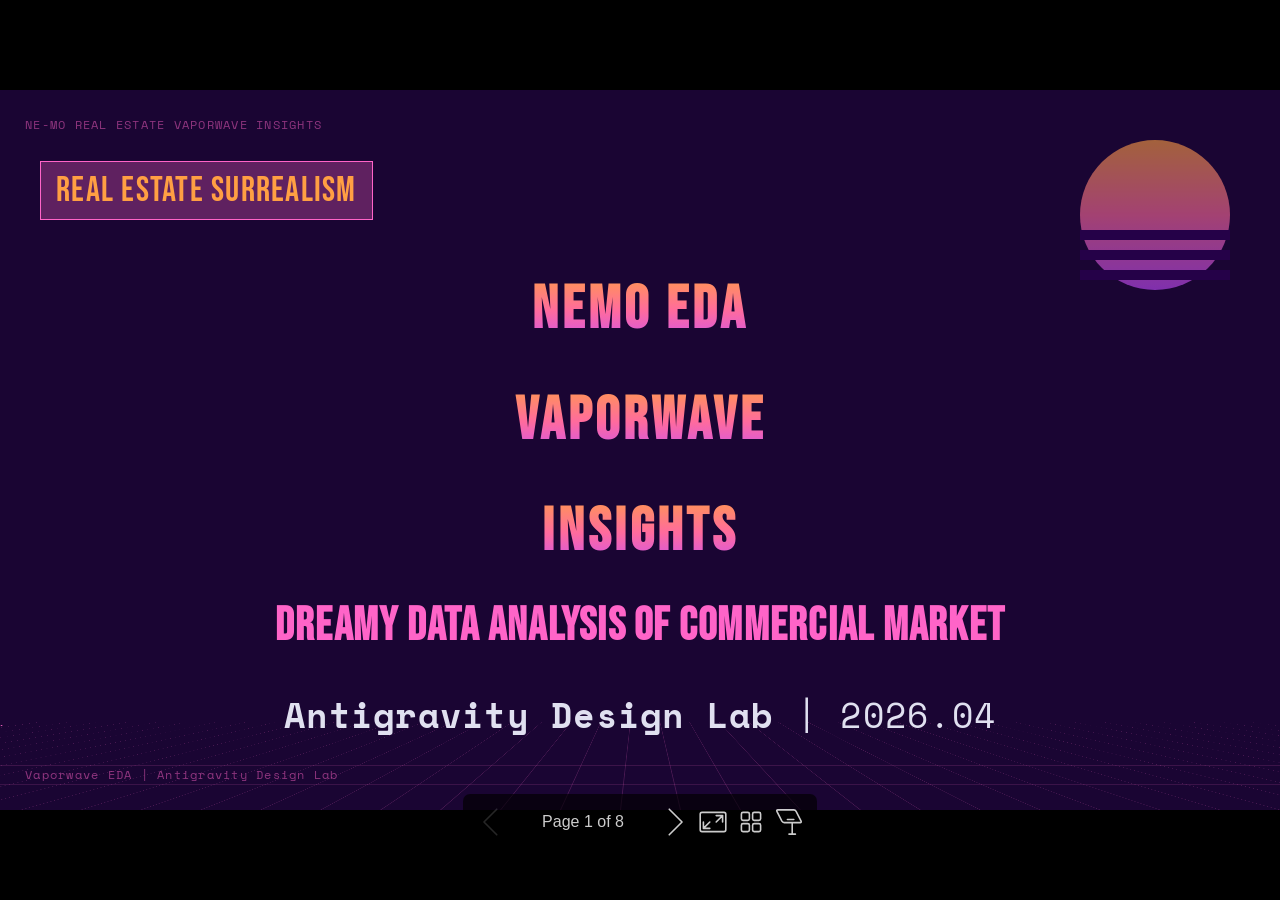
==== nemo_eda_vaporwave.html @ 7b64e573 "Add Vaporwave style presentation for EDA report" ====
<!DOCTYPE html><html lang="en-US"><head><title>NEMO EDA</title><meta property="og:title" content="NEMO EDA"><meta charset="UTF-8"><meta name="viewport" content="width=device-width,height=device-height,initial-scale=1.0"><meta name="apple-mobile-web-app-capable" content="yes"><meta http-equiv="X-UA-Compatible" content="ie=edge"><meta property="og:type" content="website"><meta name="twitter:card" content="summary"><style>@media screen{body[data-bespoke-view=""] .bespoke-marp-parent>.bespoke-marp-osc>button,body[data-bespoke-view=next] .bespoke-marp-parent>.bespoke-marp-osc>button,body[data-bespoke-view=overview] button.bespoke-marp-overview-close,body[data-bespoke-view=presenter] .bespoke-marp-presenter-container .bespoke-marp-presenter-info-container .bespoke-marp-presenter-info-page-area .bespoke-marp-presenter-info-page,body[data-bespoke-view=presenter] .bespoke-marp-presenter-container .bespoke-marp-presenter-info-container button,body[data-bespoke-view=presenter] .bespoke-marp-presenter-container .bespoke-marp-presenter-note-container button{appearance:none;background-color:initial;border:0;color:inherit;cursor:pointer;font-size:inherit;opacity:.8;outline:none;padding:0;transition:opacity .2s linear;-webkit-tap-highlight-color:transparent}body[data-bespoke-view=""] .bespoke-marp-parent>.bespoke-marp-osc>button:disabled,body[data-bespoke-view=next] .bespoke-marp-parent>.bespoke-marp-osc>button:disabled,body[data-bespoke-view=overview] button.bespoke-marp-overview-close:disabled,body[data-bespoke-view=presenter] .bespoke-marp-presenter-container .bespoke-marp-presenter-info-container .bespoke-marp-presenter-info-page-area .bespoke-marp-presenter-info-page:disabled,body[data-bespoke-view=presenter] .bespoke-marp-presenter-container .bespoke-marp-presenter-info-container button:disabled,body[data-bespoke-view=presenter] .bespoke-marp-presenter-container .bespoke-marp-presenter-note-container button:disabled{cursor:not-allowed;opacity:.15!important}body[data-bespoke-view=""] .bespoke-marp-parent>.bespoke-marp-osc>button:hover,body[data-bespoke-view=next] .bespoke-marp-parent>.bespoke-marp-osc>button:hover,body[data-bespoke-view=overview] button.bespoke-marp-overview-close:hover,body[data-bespoke-view=presenter] .bespoke-marp-presenter-container .bespoke-marp-presenter-info-container .bespoke-marp-presenter-info-page-area .bespoke-marp-presenter-info-page:hover,body[data-bespoke-view=presenter] .bespoke-marp-presenter-container .bespoke-marp-presenter-info-container button:hover,body[data-bespoke-view=presenter] .bespoke-marp-presenter-container .bespoke-marp-presenter-note-container button:hover{opacity:1}body[data-bespoke-view=""] .bespoke-marp-parent>.bespoke-marp-osc>button:hover:active,body[data-bespoke-view=next] .bespoke-marp-parent>.bespoke-marp-osc>button:hover:active,body[data-bespoke-view=overview] button.bespoke-marp-overview-close:hover:active,body[data-bespoke-view=presenter] .bespoke-marp-presenter-container .bespoke-marp-presenter-info-container .bespoke-marp-presenter-info-page-area .bespoke-marp-presenter-info-page:hover:active,body[data-bespoke-view=presenter] .bespoke-marp-presenter-container .bespoke-marp-presenter-info-container button:hover:active,body[data-bespoke-view=presenter] .bespoke-marp-presenter-container .bespoke-marp-presenter-note-container button:hover:active{opacity:.6}body[data-bespoke-view=""] .bespoke-marp-parent>.bespoke-marp-osc>button:hover:not(:disabled),body[data-bespoke-view=next] .bespoke-marp-parent>.bespoke-marp-osc>button:hover:not(:disabled),body[data-bespoke-view=overview] button.bespoke-marp-overview-close:hover:not(:disabled),body[data-bespoke-view=presenter] .bespoke-marp-presenter-container .bespoke-marp-presenter-info-container .bespoke-marp-presenter-info-page-area .bespoke-marp-presenter-info-page:hover:not(:disabled),body[data-bespoke-view=presenter] .bespoke-marp-presenter-container .bespoke-marp-presenter-info-container button:hover:not(:disabled),body[data-bespoke-view=presenter] .bespoke-marp-presenter-container .bespoke-marp-presenter-note-container button:hover:not(:disabled){transition:none}body[data-bespoke-view=""] .bespoke-marp-parent>.bespoke-marp-osc>button[data-bespoke-marp-osc=prev],body[data-bespoke-view=next] .bespoke-marp-parent>.bespoke-marp-osc>button[data-bespoke-marp-osc=prev],body[data-bespoke-view=presenter] .bespoke-marp-presenter-container .bespoke-marp-presenter-info-container button.bespoke-marp-presenter-info-page-prev{background:#0000 url("[data-uri]") no-repeat 50%;background-size:contain;overflow:hidden;text-indent:100%;white-space:nowrap}body[data-bespoke-view=""] .bespoke-marp-parent>.bespoke-marp-osc>button[data-bespoke-marp-osc=next],body[data-bespoke-view=next] .bespoke-marp-parent>.bespoke-marp-osc>button[data-bespoke-marp-osc=next],body[data-bespoke-view=presenter] .bespoke-marp-presenter-container .bespoke-marp-presenter-info-container button.bespoke-marp-presenter-info-page-next{background:#0000 url("[data-uri]") no-repeat 50%;background-size:contain;overflow:hidden;text-indent:100%;white-space:nowrap}body[data-bespoke-view=""] .bespoke-marp-parent>.bespoke-marp-osc>button[data-bespoke-marp-osc=fullscreen],body[data-bespoke-view=next] .bespoke-marp-parent>.bespoke-marp-osc>button[data-bespoke-marp-osc=fullscreen]{background:#0000 url("[data-uri]") no-repeat 50%;background-size:contain;overflow:hidden;text-indent:100%;white-space:nowrap}body[data-bespoke-view=""] .bespoke-marp-parent>.bespoke-marp-osc>button.exit[data-bespoke-marp-osc=fullscreen],body[data-bespoke-view=next] .bespoke-marp-parent>.bespoke-marp-osc>button.exit[data-bespoke-marp-osc=fullscreen]{background-image:url("[data-uri]")}body[data-bespoke-view=""] .bespoke-marp-parent>.bespoke-marp-osc>button[data-bespoke-marp-osc=presenter],body[data-bespoke-view=next] .bespoke-marp-parent>.bespoke-marp-osc>button[data-bespoke-marp-osc=presenter]{background:#0000 url("[data-uri]") no-repeat 50%;background-size:contain;overflow:hidden;text-indent:100%;white-space:nowrap}body[data-bespoke-view=overview] button.bespoke-marp-overview-close,body[data-bespoke-view=presenter] .bespoke-marp-presenter-container .bespoke-marp-presenter-note-container button.bespoke-marp-presenter-note-bigger{background:#0000 url("[data-uri]") no-repeat 50%;background-size:contain;overflow:hidden;text-indent:100%;white-space:nowrap}body[data-bespoke-view=presenter] .bespoke-marp-presenter-container .bespoke-marp-presenter-note-container button.bespoke-marp-presenter-note-smaller{background:#0000 url("[data-uri]") no-repeat 50%;background-size:contain;overflow:hidden;text-indent:100%;white-space:nowrap}body[data-bespoke-view=""] .bespoke-marp-parent>.bespoke-marp-osc>button[data-bespoke-marp-osc=overview],body[data-bespoke-view=next] .bespoke-marp-parent>.bespoke-marp-osc>button[data-bespoke-marp-osc=overview]{background:#0000 url("[data-uri]") no-repeat 50%;background-size:contain;overflow:hidden;text-indent:100%;white-space:nowrap}}@keyframes __bespoke_marp_transition_reduced_outgoing__{0%{opacity:1}to{opacity:0}}@keyframes __bespoke_marp_transition_reduced_incoming__{0%{mix-blend-mode:plus-lighter;opacity:0}to{mix-blend-mode:plus-lighter;opacity:1}}.bespoke-marp-note,.bespoke-marp-osc,.bespoke-progress-parent{display:none;transition:none}@media screen{::view-transition-group(*){animation-duration:var(--marp-bespoke-transition-animation-duration,.5s);animation-timing-function:ease}::view-transition-new(*),::view-transition-old(*){animation-delay:0s;animation-direction:var(--marp-bespoke-transition-animation-direction,normal);animation-duration:var(--marp-bespoke-transition-animation-duration,.5s);animation-fill-mode:both;animation-name:var(--marp-bespoke-transition-animation-name,var(--marp-bespoke-transition-animation-name-fallback,__bespoke_marp_transition_no_animation__));mix-blend-mode:normal}::view-transition-old(*){--marp-bespoke-transition-animation-name-fallback:__bespoke_marp_transition_reduced_outgoing__;animation-timing-function:ease}::view-transition-new(*){--marp-bespoke-transition-animation-name-fallback:__bespoke_marp_transition_reduced_incoming__;animation-timing-function:ease}::view-transition-new(root),::view-transition-old(root){animation-timing-function:linear}::view-transition-new(__bespoke_marp_transition_osc__),::view-transition-old(__bespoke_marp_transition_osc__){animation-duration:0s!important;animation-name:__bespoke_marp_transition_osc__!important}::view-transition-new(__bespoke_marp_transition_osc__){opacity:0!important}.bespoke-marp-transition-warming-up::view-transition-group(*),.bespoke-marp-transition-warming-up::view-transition-new(*),.bespoke-marp-transition-warming-up::view-transition-old(*){animation-play-state:paused!important}body,html{height:100%;margin:0}body{background:#000;overflow:hidden}svg.bespoke-marp-slide{content-visibility:hidden;interactivity:inert;opacity:0;pointer-events:none;z-index:-1}svg.bespoke-marp-slide:not(.bespoke-marp-active) *{view-transition-name:none!important}svg.bespoke-marp-slide.bespoke-marp-active{content-visibility:visible;interactivity:auto;opacity:1;pointer-events:auto;z-index:0}svg.bespoke-marp-slide.bespoke-marp-active.bespoke-marp-active-ready *{animation-name:__bespoke_marp__!important}@supports not (content-visibility:hidden){svg.bespoke-marp-slide[data-bespoke-marp-load=hideable]{display:none}svg.bespoke-marp-slide[data-bespoke-marp-load=hideable].bespoke-marp-active{display:block}}}@media screen and (prefers-reduced-motion:reduce){svg.bespoke-marp-slide *{view-transition-name:none!important}}@media screen{[data-bespoke-marp-fragment=inactive]{visibility:hidden}body[data-bespoke-view=""] .bespoke-marp-parent,body[data-bespoke-view=next] .bespoke-marp-parent{inset:0;position:absolute}body[data-bespoke-view=""] .bespoke-marp-parent>.bespoke-marp-osc,body[data-bespoke-view=next] .bespoke-marp-parent>.bespoke-marp-osc{background:#000000a6;border-radius:7px;bottom:50px;color:#fff;contain:paint;display:block;font-family:Helvetica,Arial,sans-serif;font-size:16px;left:50%;line-height:0;opacity:1;padding:12px;position:absolute;touch-action:manipulation;transform:translateX(-50%);transition:opacity .2s linear;-webkit-user-select:none;user-select:none;view-transition-name:__bespoke_marp_transition_osc__;white-space:nowrap;will-change:transform;z-index:1}body[data-bespoke-view=""] .bespoke-marp-parent>.bespoke-marp-osc>:where(*),body[data-bespoke-view=next] .bespoke-marp-parent>.bespoke-marp-osc>:where(*){margin-left:6px}body[data-bespoke-view=""] .bespoke-marp-parent>.bespoke-marp-osc>:where(*):where(:first-child),body[data-bespoke-view=next] .bespoke-marp-parent>.bespoke-marp-osc>:where(*):where(:first-child){margin-left:0}body[data-bespoke-view=""] .bespoke-marp-parent>.bespoke-marp-osc>span,body[data-bespoke-view=next] .bespoke-marp-parent>.bespoke-marp-osc>span{opacity:.8}body[data-bespoke-view=""] .bespoke-marp-parent>.bespoke-marp-osc>span[data-bespoke-marp-osc=page],body[data-bespoke-view=next] .bespoke-marp-parent>.bespoke-marp-osc>span[data-bespoke-marp-osc=page]{display:inline-block;min-width:140px;text-align:center}body[data-bespoke-view=""] .bespoke-marp-parent>.bespoke-marp-osc>button[data-bespoke-marp-osc=fullscreen],body[data-bespoke-view=""] .bespoke-marp-parent>.bespoke-marp-osc>button[data-bespoke-marp-osc=next],body[data-bespoke-view=""] .bespoke-marp-parent>.bespoke-marp-osc>button[data-bespoke-marp-osc=overview],body[data-bespoke-view=""] .bespoke-marp-parent>.bespoke-marp-osc>button[data-bespoke-marp-osc=presenter],body[data-bespoke-view=""] .bespoke-marp-parent>.bespoke-marp-osc>button[data-bespoke-marp-osc=prev],body[data-bespoke-view=next] .bespoke-marp-parent>.bespoke-marp-osc>button[data-bespoke-marp-osc=fullscreen],body[data-bespoke-view=next] .bespoke-marp-parent>.bespoke-marp-osc>button[data-bespoke-marp-osc=next],body[data-bespoke-view=next] .bespoke-marp-parent>.bespoke-marp-osc>button[data-bespoke-marp-osc=overview],body[data-bespoke-view=next] .bespoke-marp-parent>.bespoke-marp-osc>button[data-bespoke-marp-osc=presenter],body[data-bespoke-view=next] .bespoke-marp-parent>.bespoke-marp-osc>button[data-bespoke-marp-osc=prev]{height:32px;line-height:32px;width:32px}body[data-bespoke-view=""] .bespoke-marp-parent.bespoke-marp-inactive,body[data-bespoke-view=next] .bespoke-marp-parent.bespoke-marp-inactive{cursor:none}body[data-bespoke-view=""] .bespoke-marp-parent.bespoke-marp-inactive>.bespoke-marp-osc,body[data-bespoke-view=next] .bespoke-marp-parent.bespoke-marp-inactive>.bespoke-marp-osc{opacity:0;pointer-events:none}body[data-bespoke-view=""] svg.bespoke-marp-slide,body[data-bespoke-view=next] svg.bespoke-marp-slide{height:100%;left:0;position:absolute;top:0;width:100%}body[data-bespoke-view=""] .bespoke-progress-parent{background:#222;display:flex;height:5px;width:100%}body[data-bespoke-view=""] .bespoke-progress-parent+:where(.bespoke-marp-parent){top:5px}body[data-bespoke-view=""] .bespoke-progress-parent .bespoke-progress-bar{background:#0288d1;flex:0 0 0;transition:flex-basis .2s cubic-bezier(0,1,1,1)}body[data-bespoke-view=next]{background:#0000}body[data-bespoke-view=presenter]{background:#161616}body[data-bespoke-view=presenter] .bespoke-marp-presenter-container{display:grid;font-family:Helvetica,Arial,sans-serif;grid-template:"current dragbar next" minmax(140px,1fr) "current dragbar note" 2fr "info    dragbar note" 3em;grid-template-columns:minmax(3px,var(--bespoke-marp-presenter-split-ratio,66%)) 0 minmax(3px,1fr);height:100%;left:0;position:absolute;top:0;width:100%}body[data-bespoke-view=presenter] .bespoke-marp-presenter-container :where(.bespoke-marp-parent){grid-area:current;overflow:hidden;position:relative}body[data-bespoke-view=presenter] .bespoke-marp-presenter-container :where(.bespoke-marp-parent) :where(svg.bespoke-marp-slide){height:calc(100% - 40px);left:20px;pointer-events:none;position:absolute;top:20px;-webkit-user-select:none;user-select:none;width:calc(100% - 40px)}body[data-bespoke-view=presenter] .bespoke-marp-presenter-container :where(.bespoke-marp-parent) :where(svg.bespoke-marp-slide).bespoke-marp-active{filter:drop-shadow(0 3px 10px rgba(0,0,0,.5))}body[data-bespoke-view=presenter] .bespoke-marp-presenter-container .bespoke-marp-presenter-dragbar-container{background:#0288d1;cursor:col-resize;grid-area:dragbar;margin-left:-3px;opacity:0;position:relative;transition:opacity .4s linear .1s;width:6px;z-index:10}body[data-bespoke-view=presenter] .bespoke-marp-presenter-container .bespoke-marp-presenter-dragbar-container:hover{opacity:1}body[data-bespoke-view=presenter] .bespoke-marp-presenter-container .bespoke-marp-presenter-dragbar-container.active{opacity:1;transition-delay:0s}body[data-bespoke-view=presenter] .bespoke-marp-presenter-container .bespoke-marp-presenter-next-container{background:#222;cursor:pointer;display:none;grid-area:next;overflow:hidden;position:relative}body[data-bespoke-view=presenter] .bespoke-marp-presenter-container .bespoke-marp-presenter-next-container.active{display:block}body[data-bespoke-view=presenter] .bespoke-marp-presenter-container .bespoke-marp-presenter-next-container iframe.bespoke-marp-presenter-next{background:#0000;border:0;display:block;filter:drop-shadow(0 3px 10px rgba(0,0,0,.5));height:calc(100% - 40px);left:20px;pointer-events:none;position:absolute;interactivity:inert;top:20px;-webkit-user-select:none;user-select:none;width:calc(100% - 40px)}body[data-bespoke-view=presenter] .bespoke-marp-presenter-container .bespoke-marp-presenter-note-container{background:#222;color:#eee;grid-area:note;position:relative;z-index:1}body[data-bespoke-view=presenter] .bespoke-marp-presenter-container .bespoke-marp-presenter-note-container button{height:1.5em;line-height:1.5em;width:1.5em}body[data-bespoke-view=presenter] .bespoke-marp-presenter-container .bespoke-marp-presenter-note-container .bespoke-marp-presenter-note-wrapper{display:block;inset:0;position:absolute}body[data-bespoke-view=presenter] .bespoke-marp-presenter-container .bespoke-marp-presenter-note-container .bespoke-marp-presenter-note-buttons{background:#000000a6;border-radius:4px;bottom:0;display:flex;gap:4px;margin:12px;opacity:0;padding:6px;pointer-events:none;position:absolute;right:0;transition:opacity .2s linear}body[data-bespoke-view=presenter] .bespoke-marp-presenter-container .bespoke-marp-presenter-note-container .bespoke-marp-presenter-note-buttons:focus-within,body[data-bespoke-view=presenter] .bespoke-marp-presenter-container .bespoke-marp-presenter-note-container .bespoke-marp-presenter-note-wrapper:focus-within+.bespoke-marp-presenter-note-buttons,body[data-bespoke-view=presenter] .bespoke-marp-presenter-container .bespoke-marp-presenter-note-container:hover .bespoke-marp-presenter-note-buttons{opacity:1;pointer-events:auto}body[data-bespoke-view=presenter] .bespoke-marp-presenter-container .bespoke-marp-presenter-note-container .bespoke-marp-note{box-sizing:border-box;font-size:calc(1.1em*var(--bespoke-marp-note-font-scale, 1));height:calc(100% - 40px);margin:20px;overflow:auto;padding-right:3px;white-space:pre-wrap;width:calc(100% - 40px);word-wrap:break-word;scrollbar-color:#eeeeee80 #0000;scrollbar-width:thin}body[data-bespoke-view=presenter] .bespoke-marp-presenter-container .bespoke-marp-presenter-note-container .bespoke-marp-note::-webkit-scrollbar{width:6px}body[data-bespoke-view=presenter] .bespoke-marp-presenter-container .bespoke-marp-presenter-note-container .bespoke-marp-note::-webkit-scrollbar-track{background:#0000}body[data-bespoke-view=presenter] .bespoke-marp-presenter-container .bespoke-marp-presenter-note-container .bespoke-marp-note::-webkit-scrollbar-thumb{background:#eeeeee80;border-radius:6px}body[data-bespoke-view=presenter] .bespoke-marp-presenter-container .bespoke-marp-presenter-note-container .bespoke-marp-note:empty{pointer-events:none}body[data-bespoke-view=presenter] .bespoke-marp-presenter-container .bespoke-marp-presenter-note-container .bespoke-marp-note.active{display:block}body[data-bespoke-view=presenter] .bespoke-marp-presenter-container .bespoke-marp-presenter-note-container .bespoke-marp-note p:first-child{margin-top:0}body[data-bespoke-view=presenter] .bespoke-marp-presenter-container .bespoke-marp-presenter-note-container .bespoke-marp-note p:last-child{margin-bottom:0}body[data-bespoke-view=presenter] .bespoke-marp-presenter-container .bespoke-marp-presenter-info-container{align-items:center;box-sizing:border-box;color:#eee;display:flex;flex-wrap:nowrap;grid-area:info;justify-content:center;overflow:hidden;padding:0 10px}body[data-bespoke-view=presenter] .bespoke-marp-presenter-container .bespoke-marp-presenter-info-container .bespoke-marp-presenter-info-page-area,body[data-bespoke-view=presenter] .bespoke-marp-presenter-container .bespoke-marp-presenter-info-container .bespoke-marp-presenter-info-time,body[data-bespoke-view=presenter] .bespoke-marp-presenter-container .bespoke-marp-presenter-info-container .bespoke-marp-presenter-info-timer{box-sizing:border-box;display:block;padding:0 10px;white-space:nowrap;width:100%}body[data-bespoke-view=presenter] .bespoke-marp-presenter-container .bespoke-marp-presenter-info-container button{height:1.5em;line-height:1.5em;width:1.5em}body[data-bespoke-view=presenter] .bespoke-marp-presenter-container .bespoke-marp-presenter-info-container .bespoke-marp-presenter-info-page-area{order:2;text-align:center}body[data-bespoke-view=presenter] .bespoke-marp-presenter-container .bespoke-marp-presenter-info-container .bespoke-marp-presenter-info-page-area .bespoke-marp-presenter-info-page{display:inline-block;min-width:120px;text-align:center}body[data-bespoke-view=presenter] .bespoke-marp-presenter-container .bespoke-marp-presenter-info-container .bespoke-marp-presenter-info-time{color:#999;order:1;text-align:left}body[data-bespoke-view=presenter] .bespoke-marp-presenter-container .bespoke-marp-presenter-info-container .bespoke-marp-presenter-info-timer{color:#999;order:3;text-align:right}body[data-bespoke-view=presenter] .bespoke-marp-presenter-container .bespoke-marp-presenter-info-container .bespoke-marp-presenter-info-timer:hover{cursor:pointer}body[data-bespoke-view=overview]{background:#161616;overflow:auto}body[data-bespoke-view=overview] [data-bespoke-marp-fragment=inactive]{visibility:visible}body[data-bespoke-view=overview] .bespoke-marp-overview-header{backdrop-filter:blur(4px);background:#222222d9;box-shadow:0 3px 10px #00000080;box-sizing:border-box;display:flex;height:48px;inset:0 0 auto;justify-content:flex-end;padding:10px;position:fixed;z-index:1}body[data-bespoke-view=overview] button.bespoke-marp-overview-close{height:28px;line-height:28px;transform:rotate(45deg);width:28px}body[data-bespoke-view=overview] .bespoke-marp-parent{display:grid;gap:40px;grid-template-columns:repeat(auto-fit,minmax(0,240px));justify-content:space-around;padding:30px}body[data-bespoke-view=overview] .bespoke-marp-parent svg.bespoke-marp-slide{--bov-selected:#0000;--bov-focus:#161616;--bov-focus-outline:#0000;background-image:conic-gradient(#161616 0 0),conic-gradient(var(--bov-focus) 0 0),conic-gradient(var(--bov-focus-outline) 0 0),conic-gradient(var(--bov-selected) 0 0);background-position:5px 5px,3px 3px,2px 2px,0 0;background-repeat:no-repeat;background-size:calc(100% - 10px) calc(100% - 10px),calc(100% - 6px) calc(100% - 6px),calc(100% - 4px) calc(100% - 4px),100% 100%;content-visibility:visible;cursor:pointer;filter:drop-shadow(0 3px 10px rgba(0,0,0,.5));margin:-6px;padding:6px;interactivity:auto;opacity:1;outline:0;pointer-events:auto;scroll-margin-block:30px;width:100%;z-index:0}body[data-bespoke-view=overview] .bespoke-marp-parent svg.bespoke-marp-slide *,body[data-bespoke-view=overview] .bespoke-marp-parent svg.bespoke-marp-slide.bespoke-marp-active *{pointer-events:none;interactivity:inert}body[data-bespoke-view=overview] .bespoke-marp-parent svg.bespoke-marp-slide:active,body[data-bespoke-view=overview] .bespoke-marp-parent svg.bespoke-marp-slide:focus-visible,body[data-bespoke-view=overview] .bespoke-marp-parent svg.bespoke-marp-slide:hover{--bov-focus-outline:#161616}body[data-bespoke-view=overview] .bespoke-marp-parent svg.bespoke-marp-slide:focus-visible,body[data-bespoke-view=overview] .bespoke-marp-parent svg.bespoke-marp-slide:hover{--bov-focus:#999}body[data-bespoke-view=overview] .bespoke-marp-parent svg.bespoke-marp-slide:active{--bov-focus:#eee}body[data-bespoke-view=overview] .bespoke-marp-parent svg.bespoke-marp-slide.bespoke-marp-active{--bov-selected:#0288d1}body[data-bespoke-view=overview]:has(.bespoke-marp-overview-header) .bespoke-marp-parent{padding-top:78px}body[data-bespoke-view=overview]:has(.bespoke-marp-overview-header) .bespoke-marp-parent svg.bespoke-marp-slide{scroll-margin-top:78px}.bespoke-marp-overview{background:#000000a6;inset:0;opacity:0;pointer-events:none;position:fixed;transition:opacity .1s ease;z-index:10}.bespoke-marp-overview iframe{background:#222;border:0;display:block;height:100%;left:0;position:absolute;top:0;width:100%}.bespoke-marp-overview[data-open="1"]{opacity:1;pointer-events:auto}}@media print{.bespoke-marp-overview,.bespoke-marp-presenter-info-container,.bespoke-marp-presenter-next-container,.bespoke-marp-presenter-note-container{display:none}}</style><style>@charset "UTF-8";@import "https://fonts.bunny.net/css?family=Lato:400,900|Roboto+Mono:400,700&display=swap";@import url('https://fonts.googleapis.com/css2?family=Bebas+Neue&family=Space+Mono&display=swap');div#\:\$p > svg > foreignObject > section{width:1280px;height:720px;box-sizing:border-box;overflow:hidden;position:relative;scroll-snap-align:center center;-webkit-text-size-adjust:100%;text-size-adjust:100%}div#\:\$p > svg > foreignObject > section::after{bottom:0;content:attr(data-marpit-pagination);padding:inherit;pointer-events:none;position:absolute;right:0}div#\:\$p > svg > foreignObject > section:not([data-marpit-pagination])::after{display:none}div#\:\$p > svg > foreignObject > section :is(h1, marp-h1){font-size:2em;margin-block:0.67em}div#\:\$p > svg > foreignObject > section video::-webkit-media-controls{will-change:transform}@page {size:1280px 720px;margin:0}@media print{html, body{background-color:#fff;margin:0;page-break-inside:avoid;break-inside:avoid-page}div#\:\$p > svg > foreignObject > section{page-break-before:always;break-before:page}div#\:\$p > svg > foreignObject > section, div#\:\$p > svg > foreignObject > section *{-webkit-print-color-adjust:exact!important;animation-delay:0s!important;animation-duration:0s!important;color-adjust:exact!important;print-color-adjust:exact!important;transition:none!important}div#\:\$p > svg[data-marpit-svg]{display:block;height:100vh;width:100vw}}div#\:\$p > svg > foreignObject > :where(section){container-type:size}div#\:\$p > svg > foreignObject > section img[data-marp-twemoji]{background:transparent;height:1em;margin:0 .05em 0 .1em;vertical-align:-.1em;width:1em}/*!
 * Marp / Marpit Gaia theme.
 *
 * @theme gaia
 * @author Yuki Hattori
 *
 * @auto-scaling true
 * @size 16:9 1280px 720px
 * @size 4:3 960px 720px
 */div#\:\$p > svg > foreignObject > section :is(pre, marp-pre) code.hljs{display:block;overflow-x:auto;padding:1em}div#\:\$p > svg > foreignObject > section code.hljs{padding:3px 5px}div#\:\$p > svg > foreignObject > section .hljs{background:#000;color:#f8f8f8}div#\:\$p > svg > foreignObject > section .hljs-comment,div#\:\$p > svg > foreignObject > section .hljs-quote{color:#aeaeae;font-style:italic}div#\:\$p > svg > foreignObject > section .hljs-keyword,div#\:\$p > svg > foreignObject > section .hljs-selector-tag,div#\:\$p > svg > foreignObject > section .hljs-type{color:#e28964}div#\:\$p > svg > foreignObject > section .hljs-string{color:#65b042}div#\:\$p > svg > foreignObject > section .hljs-subst{color:#daefa3}div#\:\$p > svg > foreignObject > section .hljs-link,div#\:\$p > svg > foreignObject > section .hljs-regexp{color:#e9c062}div#\:\$p > svg > foreignObject > section .hljs-name,div#\:\$p > svg > foreignObject > section .hljs-section,div#\:\$p > svg > foreignObject > section .hljs-tag,div#\:\$p > svg > foreignObject > section .hljs-title{color:#89bdff}div#\:\$p > svg > foreignObject > section .hljs-class .hljs-title,div#\:\$p > svg > foreignObject > section .hljs-doctag,div#\:\$p > svg > foreignObject > section .hljs-title.class_{text-decoration:underline}div#\:\$p > svg > foreignObject > section .hljs-bullet,div#\:\$p > svg > foreignObject > section .hljs-number,div#\:\$p > svg > foreignObject > section .hljs-symbol{color:#3387cc}div#\:\$p > svg > foreignObject > section .hljs-params,div#\:\$p > svg > foreignObject > section .hljs-template-variable,div#\:\$p > svg > foreignObject > section .hljs-variable{color:#3e87e3}div#\:\$p > svg > foreignObject > section .hljs-attribute{color:#cda869}div#\:\$p > svg > foreignObject > section .hljs-meta{color:#8996a8}div#\:\$p > svg > foreignObject > section .hljs-formula{background-color:#0e2231;color:#f8f8f8;font-style:italic}div#\:\$p > svg > foreignObject > section .hljs-addition{background-color:#253b22;color:#f8f8f8}div#\:\$p > svg > foreignObject > section .hljs-deletion{background-color:#420e09;color:#f8f8f8}div#\:\$p > svg > foreignObject > section .hljs-selector-class{color:#9b703f}div#\:\$p > svg > foreignObject > section .hljs-selector-id{color:#8b98ab}div#\:\$p > svg > foreignObject > section .hljs-emphasis{font-style:italic}div#\:\$p > svg > foreignObject > section .hljs-strong{font-weight:700}div#\:\$p > svg > foreignObject > section :is(h1, marp-h1),div#\:\$p > svg > foreignObject > section :is(h2, marp-h2),div#\:\$p > svg > foreignObject > section :is(h3, marp-h3),div#\:\$p > svg > foreignObject > section :is(h4, marp-h4),div#\:\$p > svg > foreignObject > section :is(h5, marp-h5),div#\:\$p > svg > foreignObject > section :is(h6, marp-h6){margin:.5em 0 0}div#\:\$p > svg > foreignObject > section :is(h1, marp-h1) strong,div#\:\$p > svg > foreignObject > section :is(h2, marp-h2) strong,div#\:\$p > svg > foreignObject > section :is(h3, marp-h3) strong,div#\:\$p > svg > foreignObject > section :is(h4, marp-h4) strong,div#\:\$p > svg > foreignObject > section :is(h5, marp-h5) strong,div#\:\$p > svg > foreignObject > section :is(h6, marp-h6) strong{font-weight:inherit}div#\:\$p > svg > foreignObject > section :is(h1, marp-h1)::part(auto-scaling),div#\:\$p > svg > foreignObject > section :is(h2, marp-h2)::part(auto-scaling),div#\:\$p > svg > foreignObject > section :is(h3, marp-h3)::part(auto-scaling),div#\:\$p > svg > foreignObject > section :is(h4, marp-h4)::part(auto-scaling),div#\:\$p > svg > foreignObject > section :is(h5, marp-h5)::part(auto-scaling),div#\:\$p > svg > foreignObject > section :is(h6, marp-h6)::part(auto-scaling){max-height:580px}div#\:\$p > svg > foreignObject > section :is(h1, marp-h1){font-size:1.8em}div#\:\$p > svg > foreignObject > section :is(h2, marp-h2){font-size:1.5em}div#\:\$p > svg > foreignObject > section :is(h3, marp-h3){font-size:1.3em}div#\:\$p > svg > foreignObject > section :is(h4, marp-h4){font-size:1.1em}div#\:\$p > svg > foreignObject > section :is(h5, marp-h5){font-size:1em}div#\:\$p > svg > foreignObject > section :is(h6, marp-h6){font-size:.9em}div#\:\$p > svg > foreignObject > section blockquote,div#\:\$p > svg > foreignObject > section p{margin:1em 0 0}div#\:\$p > svg > foreignObject > section ol>li,div#\:\$p > svg > foreignObject > section ul>li{margin:.3em 0 0}div#\:\$p > svg > foreignObject > section ol>li>p,div#\:\$p > svg > foreignObject > section ul>li>p{margin:.6em 0 0}div#\:\$p > svg > foreignObject > section code{display:inline-block;font-family:Roboto Mono,monospace;font-size:.8em;letter-spacing:0;margin:-.1em .15em;padding:.1em .2em;vertical-align:baseline}div#\:\$p > svg > foreignObject > section :is(pre, marp-pre){display:block;margin:1em 0 0;overflow:visible}div#\:\$p > svg > foreignObject > section :is(pre, marp-pre) code{box-sizing:border-box;font-size:.7em;margin:0;min-width:100%;padding:.5em}div#\:\$p > svg > foreignObject > section :is(pre, marp-pre)::part(auto-scaling){max-height:calc(580px - 1em)}div#\:\$p > svg > foreignObject > section blockquote{margin:1em 0 0;padding:0 1em;position:relative}div#\:\$p > svg > foreignObject > section blockquote:after,div#\:\$p > svg > foreignObject > section blockquote:before{content:"“";display:block;font-family:Times New Roman,serif;font-weight:700;position:absolute}div#\:\$p > svg > foreignObject > section blockquote:before{left:0;top:0}div#\:\$p > svg > foreignObject > section blockquote:after{bottom:0;right:0;transform:rotate(180deg)}div#\:\$p > svg > foreignObject > section blockquote>:first-child{margin-top:0}div#\:\$p > svg > foreignObject > section mark{background:transparent}div#\:\$p > svg > foreignObject > section table{border-collapse:collapse;border-spacing:0;margin:1em 0 0}div#\:\$p > svg > foreignObject > section table td,div#\:\$p > svg > foreignObject > section table th{border-style:solid;border-width:1px;padding:.2em .4em}div#\:\$p > svg > foreignObject > section footer,div#\:\$p > svg > foreignObject > section header,div#\:\$p > svg > foreignObject > section:after{box-sizing:border-box;font-size:66%;height:70px;line-height:50px;overflow:hidden;padding:10px 25px;position:absolute}div#\:\$p > svg > foreignObject > section:after{--marpit-root-font-size:66%}div#\:\$p > svg > foreignObject > section header{top:0}div#\:\$p > svg > foreignObject > section footer,div#\:\$p > svg > foreignObject > section header{left:0;right:0}div#\:\$p > svg > foreignObject > section footer{bottom:0}div#\:\$p > svg > foreignObject > section{--color-background:light-dark(#fff8e1, #455a64);--color-background-stripe:light-dark(
    rgba(69,90,100,.1),
    rgba(255,248,225,.1)
  );--color-foreground:light-dark(#455a64, #fff8e1);--color-dimmed:light-dark(
    #6a7a7d,
    #dad8c8
  );--color-highlight:light-dark(#0288d1, #81d4fa);background-color:var(--color-background);background-image:linear-gradient(135deg, hsla(0,0%,53%,0), hsla(0,0%,53%,.02) 50%, hsla(0,0%,100%,0) 0, hsla(0,0%,100%,.05));color:var(--color-foreground);color-scheme:light;font-family:Lato,Avenir Next,Avenir,Trebuchet MS,Segoe UI,sans-serif;font-size:35px;height:720px;letter-spacing:1.25px;line-height:1.35;overflow-wrap:break-word;padding:70px;width:1280px}div#\:\$p > svg > foreignObject > section{--marpit-root-font-size:35px}div#\:\$p > svg > foreignObject > section:after{bottom:0;font-size:80%;right:0}div#\:\$p > svg > foreignObject > section:after{--marpit-root-font-size:80%}div#\:\$p > svg > foreignObject > section a,div#\:\$p > svg > foreignObject > section mark{color:var(--color-highlight)}div#\:\$p > svg > foreignObject > section code{background:var(--color-dimmed);color:var(--color-background)}div#\:\$p > svg > foreignObject > section :is(h1, marp-h1) strong,div#\:\$p > svg > foreignObject > section :is(h2, marp-h2) strong,div#\:\$p > svg > foreignObject > section :is(h3, marp-h3) strong,div#\:\$p > svg > foreignObject > section :is(h4, marp-h4) strong,div#\:\$p > svg > foreignObject > section :is(h5, marp-h5) strong,div#\:\$p > svg > foreignObject > section :is(h6, marp-h6) strong{color:var(--color-highlight)}div#\:\$p > svg > foreignObject > section :is(pre, marp-pre){background:var(--color-foreground)}div#\:\$p > svg > foreignObject > section :is(pre, marp-pre)>code{background:transparent}div#\:\$p > svg > foreignObject > section blockquote:after,div#\:\$p > svg > foreignObject > section blockquote:before,div#\:\$p > svg > foreignObject > section footer,div#\:\$p > svg > foreignObject > section header,div#\:\$p > svg > foreignObject > section section:after{color:var(--color-dimmed)}div#\:\$p > svg > foreignObject > section table td,div#\:\$p > svg > foreignObject > section table th{border-color:var(--color-foreground)}div#\:\$p > svg > foreignObject > section table thead th{background:var(--color-foreground);color:var(--color-background)}div#\:\$p > svg > foreignObject > section table tbody>tr:nth-child(odd) td,div#\:\$p > svg > foreignObject > section table tbody>tr:nth-child(odd) th{background:var(--color-background-stripe, transparent)}div#\:\$p > svg > foreignObject > section>:first-child,div#\:\$p > svg > foreignObject > section>header:first-child+*{margin-top:0}div#\:\$p > svg > foreignObject > section:where(.invert){color-scheme:dark}div#\:\$p > svg > foreignObject > section:where(.gaia){--color-background:#0288d1;--color-background-stripe:rgba(255,248,225,.1);--color-foreground:#fff8e1;--color-dimmed:#cce2de;--color-highlight:#81d4fa;}div#\:\$p > svg > foreignObject > section:where(.lead){align-items:stretch;flex-flow:column nowrap;place-content:safe center center}div#\:\$p > svg > foreignObject > section:where(.lead) :is(h1, marp-h1),div#\:\$p > svg > foreignObject > section:where(.lead) :is(h2, marp-h2),div#\:\$p > svg > foreignObject > section:where(.lead) :is(h3, marp-h3),div#\:\$p > svg > foreignObject > section:where(.lead) :is(h4, marp-h4),div#\:\$p > svg > foreignObject > section:where(.lead) :is(h5, marp-h5),div#\:\$p > svg > foreignObject > section:where(.lead) :is(h6, marp-h6){text-align:center}div#\:\$p > svg > foreignObject > section:where(.lead) p{text-align:center}div#\:\$p > svg > foreignObject > section:where(.lead) blockquote>:is(h1, marp-h1),div#\:\$p > svg > foreignObject > section:where(.lead) blockquote>:is(h2, marp-h2),div#\:\$p > svg > foreignObject > section:where(.lead) blockquote>:is(h3, marp-h3),div#\:\$p > svg > foreignObject > section:where(.lead) blockquote>:is(h4, marp-h4),div#\:\$p > svg > foreignObject > section:where(.lead) blockquote>:is(h5, marp-h5),div#\:\$p > svg > foreignObject > section:where(.lead) blockquote>:is(h6, marp-h6),div#\:\$p > svg > foreignObject > section:where(.lead) blockquote>p{text-align:left}div#\:\$p > svg > foreignObject > section:where(.lead) ol>li>p,div#\:\$p > svg > foreignObject > section:where(.lead) ul>li>p{text-align:left}div#\:\$p > svg > foreignObject > section:where(.lead) table{margin-left:auto;margin-right:auto}div#\:\$p > svg > foreignObject > section{font-family:'Space Mono', monospace;color:#FF64C8;background:linear-gradient(180deg, #1A0533 0%, #2D0057 50%, #570038 100%);padding:40px;position:relative;overflow:hidden}div#\:\$p > svg > foreignObject > section::after{position:absolute;bottom:-50%;left:-50%;width:200%;height:100%;background-image:linear-gradient(rgba(255, 100, 200, 0.2) 1px, transparent 1px), linear-gradient(90deg, rgba(255, 100, 200, 0.2) 1px, transparent 1px);background-size:60px 60px;transform:perspective(300px) rotateX(60deg);z-index:0}div#\:\$p > svg > foreignObject > section :is(h1, marp-h1), div#\:\$p > svg > foreignObject > section :is(h2, marp-h2), div#\:\$p > svg > foreignObject > section :is(h3, marp-h3){font-family:'Bebas Neue', cursive;text-transform:uppercase;z-index:1;position:relative}div#\:\$p > svg > foreignObject > section :is(h1, marp-h1){font-size:60px;background:linear-gradient(to bottom, #FF9F43, #FF6B9D, #C44DFF);-webkit-background-clip:text;-webkit-text-fill-color:transparent;letter-spacing:4px;margin-bottom:20px}div#\:\$p > svg > foreignObject > section :is(h2, marp-h2){color:#C44DFF;font-size:30px;letter-spacing:2px}div#\:\$p > svg > foreignObject > section p, div#\:\$p > svg > foreignObject > section li, div#\:\$p > svg > foreignObject > section blockquote{z-index:1;position:relative;color:#E0E0F0}div#\:\$p > svg > foreignObject > section .tag{font-family:'Bebas Neue';background:rgba(255, 100, 200, 0.3);color:#FF9F43;padding:5px 15px;border:1px solid #FF64C8;display:inline-block;margin-bottom:20px}div#\:\$p > svg > foreignObject > section img{border:2px solid #FF64C8;box-shadow:0 0 20px rgba(255, 100, 200, 0.5);z-index:1;position:relative;max-height:300px}div#\:\$p > svg > foreignObject > section .columns{display:grid;grid-template-columns:1fr 1.2fr;gap:30px;z-index:1;position:relative}div#\:\$p > svg > foreignObject > section .summary{background:rgba(26, 5, 51, 0.8);border:1px solid #C44DFF;padding:15px;color:#FF9F43;font-weight:bold;margin-top:20px}div#\:\$p > svg > foreignObject > section .sun{position:absolute;top:50px;right:50px;width:150px;height:150px;background:linear-gradient(to bottom, #FF9F43, #FF6B9D, #C44DFF);border-radius:50%;z-index:0;opacity:0.6}div#\:\$p > svg > foreignObject > section .sun::before{content:'';position:absolute;top:60%;left:0;width:100%;height:10px;background:#2D0057;box-shadow:0 20px 0 #2D0057, 0 40px 0 #2D0057}div#\:\$p > svg > foreignObject > section header, div#\:\$p > svg > foreignObject > section footer{color:rgba(255, 100, 200, 0.5);font-family:'Space Mono';font-size:12px}div#\:\$p > svg > foreignObject > section[data-marpit-advanced-background="background"]{columns:initial!important;display:block!important;padding:0!important}div#\:\$p > svg > foreignObject > section[data-marpit-advanced-background="background"]::before, div#\:\$p > svg > foreignObject > section[data-marpit-advanced-background="background"]::after, div#\:\$p > svg > foreignObject > section[data-marpit-advanced-background="content"]::before, div#\:\$p > svg > foreignObject > section[data-marpit-advanced-background="content"]::after{display:none!important}div#\:\$p > svg > foreignObject > section[data-marpit-advanced-background="background"] > div[data-marpit-advanced-background-container]{all:initial;display:flex;flex-direction:row;height:100%;overflow:hidden;width:100%}div#\:\$p > svg > foreignObject > section[data-marpit-advanced-background="background"] > div[data-marpit-advanced-background-container][data-marpit-advanced-background-direction="vertical"]{flex-direction:column}div#\:\$p > svg > foreignObject > section[data-marpit-advanced-background="background"][data-marpit-advanced-background-split] > div[data-marpit-advanced-background-container]{width:var(--marpit-advanced-background-split, 50%)}div#\:\$p > svg > foreignObject > section[data-marpit-advanced-background="background"][data-marpit-advanced-background-split="right"] > div[data-marpit-advanced-background-container]{margin-left:calc(100% - var(--marpit-advanced-background-split, 50%))}div#\:\$p > svg > foreignObject > section[data-marpit-advanced-background="background"] > div[data-marpit-advanced-background-container] > figure{all:initial;background-position:center;background-repeat:no-repeat;background-size:cover;flex:auto;margin:0}div#\:\$p > svg > foreignObject > section[data-marpit-advanced-background="background"] > div[data-marpit-advanced-background-container] > figure > figcaption{position:absolute;border:0;clip:rect(0, 0, 0, 0);height:1px;margin:-1px;overflow:hidden;padding:0;white-space:nowrap;width:1px}div#\:\$p > svg > foreignObject > section[data-marpit-advanced-background="content"], div#\:\$p > svg > foreignObject > section[data-marpit-advanced-background="pseudo"]{background:transparent!important}div#\:\$p > svg > foreignObject > section[data-marpit-advanced-background="pseudo"], div#\:\$p > svg[data-marpit-svg] > foreignObject[data-marpit-advanced-background="pseudo"]{pointer-events:none!important}div#\:\$p > svg > foreignObject > section[data-marpit-advanced-background-split]{width:100%;height:100%}
</style></head><body><div class="bespoke-marp-osc"><button data-bespoke-marp-osc="prev" tabindex="-1" title="Previous slide">Previous slide</button><span data-bespoke-marp-osc="page"></span><button data-bespoke-marp-osc="next" tabindex="-1" title="Next slide">Next slide</button><button data-bespoke-marp-osc="fullscreen" tabindex="-1" title="Toggle fullscreen (f)">Toggle fullscreen</button><button data-bespoke-marp-osc="overview" tabindex="-1" title="Toggle overview view (o)">Toggle overview view</button><button data-bespoke-marp-osc="presenter" tabindex="-1" title="Open presenter view (p)">Open presenter view</button></div><div id=":$p"><svg data-marpit-svg="" viewBox="0 0 1280 720"><foreignObject width="1280" height="720"><section id="1" data-paginate="true" data-header="NE-MO REAL ESTATE VAPORWAVE INSIGHTS" data-footer="Vaporwave EDA | Antigravity Design Lab" data-background-color="#1A0533" data-class="lead" data-theme="gaia" data-style="@import url('https://fonts.googleapis.com/css2?family=Bebas+Neue&amp;family=Space+Mono&amp;display=swap');

section {
  font-family: 'Space Mono', monospace;
  color: #FF64C8;
  background: linear-gradient(180deg, #1A0533 0%, #2D0057 50%, #570038 100%);
  padding: 40px;
  position: relative;
  overflow: hidden;
}

/* Perspective Grid */
section::after {
  content: '';
  position: absolute;
  bottom: -50%;
  left: -50%;
  width: 200%;
  height: 100%;
  background-image: 
    linear-gradient(rgba(255, 100, 200, 0.2) 1px, transparent 1px),
    linear-gradient(90deg, rgba(255, 100, 200, 0.2) 1px, transparent 1px);
  background-size: 60px 60px;
  transform: perspective(300px) rotateX(60deg);
  z-index: 0;
}

h1, h2, h3 {
  font-family: 'Bebas Neue', cursive;
  text-transform: uppercase;
  z-index: 1;
  position: relative;
}

h1 {
  font-size: 60px;
  background: linear-gradient(to bottom, #FF9F43, #FF6B9D, #C44DFF);
  -webkit-background-clip: text;
  -webkit-text-fill-color: transparent;
  letter-spacing: 4px;
  margin-bottom: 20px;
}

h2 {
  color: #C44DFF;
  font-size: 30px;
  letter-spacing: 2px;
}

p, li, blockquote {
  z-index: 1;
  position: relative;
  color: #E0E0F0;
}

.tag {
  font-family: 'Bebas Neue';
  background: rgba(255, 100, 200, 0.3);
  color: #FF9F43;
  padding: 5px 15px;
  border: 1px solid #FF64C8;
  display: inline-block;
  margin-bottom: 20px;
}

img {
  border: 2px solid #FF64C8;
  box-shadow: 0 0 20px rgba(255, 100, 200, 0.5);
  z-index: 1;
  position: relative;
  max-height: 300px;
}

.columns {
  display: grid;
  grid-template-columns: 1fr 1.2fr;
  gap: 30px;
  z-index: 1;
  position: relative;
}

.summary {
  background: rgba(26, 5, 51, 0.8);
  border: 1px solid #C44DFF;
  padding: 15px;
  color: #FF9F43;
  font-weight: bold;
  margin-top: 20px;
}

/* Sliced Sun */
.sun {
  position: absolute;
  top: 50px;
  right: 50px;
  width: 150px;
  height: 150px;
  background: linear-gradient(to bottom, #FF9F43, #FF6B9D, #C44DFF);
  border-radius: 50%;
  z-index: 0;
  opacity: 0.6;
}
.sun::before {
  content: '';
  position: absolute;
  top: 60%;
  left: 0;
  width: 100%;
  height: 10px;
  background: #2D0057;
  box-shadow: 0 20px 0 #2D0057, 0 40px 0 #2D0057;
}

header, footer {
  color: rgba(255, 100, 200, 0.5);
  font-family: 'Space Mono';
  font-size: 12px;
}
" lang="en-US" class="lead" data-marpit-pagination="1" style="--paginate:true;--header:NE-MO REAL ESTATE VAPORWAVE INSIGHTS;--footer:Vaporwave EDA | Antigravity Design Lab;--background-color:#1A0533;--class:lead;--theme:gaia;--style:@import url('https://fonts.googleapis.com/css2?family=Bebas+Neue&amp;family=Space+Mono&amp;display=swap')
;background-color:#1A0533;background-image:none;" data-marpit-pagination-total="8">
<header>NE-MO REAL ESTATE VAPORWAVE INSIGHTS</header>
<div class="sun"></div>
<div class="tag">REAL ESTATE SURREALISM</div>
<h1 id="nemo-eda">NEMO EDA</h1>
<h1 id="vaporwave">VAPORWAVE</h1>
<h1 id="insights">INSIGHTS</h1>
<h3 id="dreamy-data-analysis-of-commercial-market">Dreamy Data Analysis of Commercial Market</h3>
<p><strong>Antigravity Design Lab</strong> | 2026.04</p>
<footer>Vaporwave EDA | Antigravity Design Lab</footer>
</section>
</foreignObject></svg><svg data-marpit-svg="" viewBox="0 0 1280 720"><foreignObject width="1280" height="720"><section id="2" data-paginate="true" data-header="NE-MO REAL ESTATE VAPORWAVE INSIGHTS" data-footer="Vaporwave EDA | Antigravity Design Lab" data-background-color="#1A0533" data-theme="gaia" data-style="@import url('https://fonts.googleapis.com/css2?family=Bebas+Neue&amp;family=Space+Mono&amp;display=swap');

section {
  font-family: 'Space Mono', monospace;
  color: #FF64C8;
  background: linear-gradient(180deg, #1A0533 0%, #2D0057 50%, #570038 100%);
  padding: 40px;
  position: relative;
  overflow: hidden;
}

/* Perspective Grid */
section::after {
  content: '';
  position: absolute;
  bottom: -50%;
  left: -50%;
  width: 200%;
  height: 100%;
  background-image: 
    linear-gradient(rgba(255, 100, 200, 0.2) 1px, transparent 1px),
    linear-gradient(90deg, rgba(255, 100, 200, 0.2) 1px, transparent 1px);
  background-size: 60px 60px;
  transform: perspective(300px) rotateX(60deg);
  z-index: 0;
}

h1, h2, h3 {
  font-family: 'Bebas Neue', cursive;
  text-transform: uppercase;
  z-index: 1;
  position: relative;
}

h1 {
  font-size: 60px;
  background: linear-gradient(to bottom, #FF9F43, #FF6B9D, #C44DFF);
  -webkit-background-clip: text;
  -webkit-text-fill-color: transparent;
  letter-spacing: 4px;
  margin-bottom: 20px;
}

h2 {
  color: #C44DFF;
  font-size: 30px;
  letter-spacing: 2px;
}

p, li, blockquote {
  z-index: 1;
  position: relative;
  color: #E0E0F0;
}

.tag {
  font-family: 'Bebas Neue';
  background: rgba(255, 100, 200, 0.3);
  color: #FF9F43;
  padding: 5px 15px;
  border: 1px solid #FF64C8;
  display: inline-block;
  margin-bottom: 20px;
}

img {
  border: 2px solid #FF64C8;
  box-shadow: 0 0 20px rgba(255, 100, 200, 0.5);
  z-index: 1;
  position: relative;
  max-height: 300px;
}

.columns {
  display: grid;
  grid-template-columns: 1fr 1.2fr;
  gap: 30px;
  z-index: 1;
  position: relative;
}

.summary {
  background: rgba(26, 5, 51, 0.8);
  border: 1px solid #C44DFF;
  padding: 15px;
  color: #FF9F43;
  font-weight: bold;
  margin-top: 20px;
}

/* Sliced Sun */
.sun {
  position: absolute;
  top: 50px;
  right: 50px;
  width: 150px;
  height: 150px;
  background: linear-gradient(to bottom, #FF9F43, #FF6B9D, #C44DFF);
  border-radius: 50%;
  z-index: 0;
  opacity: 0.6;
}
.sun::before {
  content: '';
  position: absolute;
  top: 60%;
  left: 0;
  width: 100%;
  height: 10px;
  background: #2D0057;
  box-shadow: 0 20px 0 #2D0057, 0 40px 0 #2D0057;
}

header, footer {
  color: rgba(255, 100, 200, 0.5);
  font-family: 'Space Mono';
  font-size: 12px;
}
" lang="en-US" data-marpit-pagination="2" style="--paginate:true;--header:NE-MO REAL ESTATE VAPORWAVE INSIGHTS;--footer:Vaporwave EDA | Antigravity Design Lab;--background-color:#1A0533;--theme:gaia;--style:@import url('https://fonts.googleapis.com/css2?family=Bebas+Neue&amp;family=Space+Mono&amp;display=swap')
;background-color:#1A0533;background-image:none;" data-marpit-pagination-total="8">
<header>NE-MO REAL ESTATE VAPORWAVE INSIGHTS</header>
<h2 id="01-market-dreamscape">01. MARKET DREAMSCAPE</h2>
<h1 id="%EA%B1%B0%EC%8B%9C%EC%A0%81-%EB%8D%B0%EC%9D%B4%ED%84%B0-%EC%A7%80%ED%91%9C%EC%9D%98-%EC%9E%94%EC%83%81">거시적 데이터 지표의 잔상</h1>
<div class="columns">
<div>
<p>653개의 매물 데이터가 춤을 추는 강남의 밤.</p>
<ul>
<li><strong>Sample</strong>: 653건의 디지털 파편</li>
<li><strong>Location</strong>: 강남/서초 네온 정글</li>
<li><strong>Vibe</strong>: 고품질 데이터 파이프라인</li>
</ul>
</div>
<div>
<p><img src="images/rent_dist.png" alt="" style="height:300px;" /></p>
</div>
</div>
<div class="summary">💡 요점: 강남 핵심 상권의 데이터는 가장 선명한 시장의 환상을 투영합니다.</div>
<footer>Vaporwave EDA | Antigravity Design Lab</footer>
</section>
</foreignObject></svg><svg data-marpit-svg="" viewBox="0 0 1280 720"><foreignObject width="1280" height="720"><section id="3" data-paginate="true" data-header="NE-MO REAL ESTATE VAPORWAVE INSIGHTS" data-footer="Vaporwave EDA | Antigravity Design Lab" data-background-color="#1A0533" data-theme="gaia" data-style="@import url('https://fonts.googleapis.com/css2?family=Bebas+Neue&amp;family=Space+Mono&amp;display=swap');

section {
  font-family: 'Space Mono', monospace;
  color: #FF64C8;
  background: linear-gradient(180deg, #1A0533 0%, #2D0057 50%, #570038 100%);
  padding: 40px;
  position: relative;
  overflow: hidden;
}

/* Perspective Grid */
section::after {
  content: '';
  position: absolute;
  bottom: -50%;
  left: -50%;
  width: 200%;
  height: 100%;
  background-image: 
    linear-gradient(rgba(255, 100, 200, 0.2) 1px, transparent 1px),
    linear-gradient(90deg, rgba(255, 100, 200, 0.2) 1px, transparent 1px);
  background-size: 60px 60px;
  transform: perspective(300px) rotateX(60deg);
  z-index: 0;
}

h1, h2, h3 {
  font-family: 'Bebas Neue', cursive;
  text-transform: uppercase;
  z-index: 1;
  position: relative;
}

h1 {
  font-size: 60px;
  background: linear-gradient(to bottom, #FF9F43, #FF6B9D, #C44DFF);
  -webkit-background-clip: text;
  -webkit-text-fill-color: transparent;
  letter-spacing: 4px;
  margin-bottom: 20px;
}

h2 {
  color: #C44DFF;
  font-size: 30px;
  letter-spacing: 2px;
}

p, li, blockquote {
  z-index: 1;
  position: relative;
  color: #E0E0F0;
}

.tag {
  font-family: 'Bebas Neue';
  background: rgba(255, 100, 200, 0.3);
  color: #FF9F43;
  padding: 5px 15px;
  border: 1px solid #FF64C8;
  display: inline-block;
  margin-bottom: 20px;
}

img {
  border: 2px solid #FF64C8;
  box-shadow: 0 0 20px rgba(255, 100, 200, 0.5);
  z-index: 1;
  position: relative;
  max-height: 300px;
}

.columns {
  display: grid;
  grid-template-columns: 1fr 1.2fr;
  gap: 30px;
  z-index: 1;
  position: relative;
}

.summary {
  background: rgba(26, 5, 51, 0.8);
  border: 1px solid #C44DFF;
  padding: 15px;
  color: #FF9F43;
  font-weight: bold;
  margin-top: 20px;
}

/* Sliced Sun */
.sun {
  position: absolute;
  top: 50px;
  right: 50px;
  width: 150px;
  height: 150px;
  background: linear-gradient(to bottom, #FF9F43, #FF6B9D, #C44DFF);
  border-radius: 50%;
  z-index: 0;
  opacity: 0.6;
}
.sun::before {
  content: '';
  position: absolute;
  top: 60%;
  left: 0;
  width: 100%;
  height: 10px;
  background: #2D0057;
  box-shadow: 0 20px 0 #2D0057, 0 40px 0 #2D0057;
}

header, footer {
  color: rgba(255, 100, 200, 0.5);
  font-family: 'Space Mono';
  font-size: 12px;
}
" lang="en-US" data-marpit-pagination="3" style="--paginate:true;--header:NE-MO REAL ESTATE VAPORWAVE INSIGHTS;--footer:Vaporwave EDA | Antigravity Design Lab;--background-color:#1A0533;--theme:gaia;--style:@import url('https://fonts.googleapis.com/css2?family=Bebas+Neue&amp;family=Space+Mono&amp;display=swap')
;background-color:#1A0533;background-image:none;" data-marpit-pagination-total="8">
<header>NE-MO REAL ESTATE VAPORWAVE INSIGHTS</header>
<h2 id="02-price-perspective">02. PRICE PERSPECTIVE</h2>
<h1 id="%EB%B3%B4%EC%A6%9D%EA%B8%88%EA%B3%BC-%EC%9B%94%EC%84%B8%EC%9D%98-%EA%B8%B0%ED%95%98%ED%95%99%EC%A0%81-%EA%B7%A0%ED%98%95">보증금과 월세의 기하학적 균형</h1>
<div class="columns">
<div>
<p>상관계수 <strong>0.96</strong>의 완벽한 정렬. 시장의 규칙은 꿈속에서도 견고합니다.</p>
<blockquote>
<p>&quot;가격은 시장이 내뱉는 신호입니다. 이 직선적인 관계는 우리가 기댈 수 있는 유일한 현실입니다.&quot;</p>
</blockquote>
</div>
<div>
<p><img src="images/dep_rent_scatter.png" alt="" style="height:300px;" /></p>
</div>
</div>
<div class="summary">💡 요점: 임대료 산정 체계는 디지털 그리드처럼 정교하게 설계되어 있습니다.</div>
<footer>Vaporwave EDA | Antigravity Design Lab</footer>
</section>
</foreignObject></svg><svg data-marpit-svg="" viewBox="0 0 1280 720"><foreignObject width="1280" height="720"><section id="4" data-paginate="true" data-header="NE-MO REAL ESTATE VAPORWAVE INSIGHTS" data-footer="Vaporwave EDA | Antigravity Design Lab" data-background-color="#1A0533" data-theme="gaia" data-style="@import url('https://fonts.googleapis.com/css2?family=Bebas+Neue&amp;family=Space+Mono&amp;display=swap');

section {
  font-family: 'Space Mono', monospace;
  color: #FF64C8;
  background: linear-gradient(180deg, #1A0533 0%, #2D0057 50%, #570038 100%);
  padding: 40px;
  position: relative;
  overflow: hidden;
}

/* Perspective Grid */
section::after {
  content: '';
  position: absolute;
  bottom: -50%;
  left: -50%;
  width: 200%;
  height: 100%;
  background-image: 
    linear-gradient(rgba(255, 100, 200, 0.2) 1px, transparent 1px),
    linear-gradient(90deg, rgba(255, 100, 200, 0.2) 1px, transparent 1px);
  background-size: 60px 60px;
  transform: perspective(300px) rotateX(60deg);
  z-index: 0;
}

h1, h2, h3 {
  font-family: 'Bebas Neue', cursive;
  text-transform: uppercase;
  z-index: 1;
  position: relative;
}

h1 {
  font-size: 60px;
  background: linear-gradient(to bottom, #FF9F43, #FF6B9D, #C44DFF);
  -webkit-background-clip: text;
  -webkit-text-fill-color: transparent;
  letter-spacing: 4px;
  margin-bottom: 20px;
}

h2 {
  color: #C44DFF;
  font-size: 30px;
  letter-spacing: 2px;
}

p, li, blockquote {
  z-index: 1;
  position: relative;
  color: #E0E0F0;
}

.tag {
  font-family: 'Bebas Neue';
  background: rgba(255, 100, 200, 0.3);
  color: #FF9F43;
  padding: 5px 15px;
  border: 1px solid #FF64C8;
  display: inline-block;
  margin-bottom: 20px;
}

img {
  border: 2px solid #FF64C8;
  box-shadow: 0 0 20px rgba(255, 100, 200, 0.5);
  z-index: 1;
  position: relative;
  max-height: 300px;
}

.columns {
  display: grid;
  grid-template-columns: 1fr 1.2fr;
  gap: 30px;
  z-index: 1;
  position: relative;
}

.summary {
  background: rgba(26, 5, 51, 0.8);
  border: 1px solid #C44DFF;
  padding: 15px;
  color: #FF9F43;
  font-weight: bold;
  margin-top: 20px;
}

/* Sliced Sun */
.sun {
  position: absolute;
  top: 50px;
  right: 50px;
  width: 150px;
  height: 150px;
  background: linear-gradient(to bottom, #FF9F43, #FF6B9D, #C44DFF);
  border-radius: 50%;
  z-index: 0;
  opacity: 0.6;
}
.sun::before {
  content: '';
  position: absolute;
  top: 60%;
  left: 0;
  width: 100%;
  height: 10px;
  background: #2D0057;
  box-shadow: 0 20px 0 #2D0057, 0 40px 0 #2D0057;
}

header, footer {
  color: rgba(255, 100, 200, 0.5);
  font-family: 'Space Mono';
  font-size: 12px;
}
" lang="en-US" data-marpit-pagination="4" style="--paginate:true;--header:NE-MO REAL ESTATE VAPORWAVE INSIGHTS;--footer:Vaporwave EDA | Antigravity Design Lab;--background-color:#1A0533;--theme:gaia;--style:@import url('https://fonts.googleapis.com/css2?family=Bebas+Neue&amp;family=Space+Mono&amp;display=swap')
;background-color:#1A0533;background-image:none;" data-marpit-pagination-total="8">
<header>NE-MO REAL ESTATE VAPORWAVE INSIGHTS</header>
<h2 id="03-urban-sectors">03. URBAN SECTORS</h2>
<h1 id="%EC%97%85%EC%A2%85%EB%B3%84-%EB%85%B8%EC%8A%A4%ED%85%94%EC%A7%80%EC%96%B4-%EC%B0%BD%EC%97%85-%EC%83%9D%ED%83%9C%EA%B3%84%EC%9D%98-%EC%9E%94%EC%83%81">업종별 노스텔지어: 창업 생태계의 잔상</h1>
<p>카페(44건)와 다용도 점포(36건)가 그리는 도시의 실루엣.</p>
<p><img src="images/business_counts.png" alt="" style="height:300px;" /></p>
<p>소규모 창업의 물결은 상업 공간에 새로운 리듬을 부여하며, 끊임없이 변하는 도시의 색채를 완성합니다.</p>
<div class="summary">💡 요점: 카페 위주의 공급은 시장의 역동적인 비트를 상징합니다.</div>
<footer>Vaporwave EDA | Antigravity Design Lab</footer>
</section>
</foreignObject></svg><svg data-marpit-svg="" viewBox="0 0 1280 720"><foreignObject width="1280" height="720"><section id="5" data-paginate="true" data-header="NE-MO REAL ESTATE VAPORWAVE INSIGHTS" data-footer="Vaporwave EDA | Antigravity Design Lab" data-background-color="#1A0533" data-theme="gaia" data-style="@import url('https://fonts.googleapis.com/css2?family=Bebas+Neue&amp;family=Space+Mono&amp;display=swap');

section {
  font-family: 'Space Mono', monospace;
  color: #FF64C8;
  background: linear-gradient(180deg, #1A0533 0%, #2D0057 50%, #570038 100%);
  padding: 40px;
  position: relative;
  overflow: hidden;
}

/* Perspective Grid */
section::after {
  content: '';
  position: absolute;
  bottom: -50%;
  left: -50%;
  width: 200%;
  height: 100%;
  background-image: 
    linear-gradient(rgba(255, 100, 200, 0.2) 1px, transparent 1px),
    linear-gradient(90deg, rgba(255, 100, 200, 0.2) 1px, transparent 1px);
  background-size: 60px 60px;
  transform: perspective(300px) rotateX(60deg);
  z-index: 0;
}

h1, h2, h3 {
  font-family: 'Bebas Neue', cursive;
  text-transform: uppercase;
  z-index: 1;
  position: relative;
}

h1 {
  font-size: 60px;
  background: linear-gradient(to bottom, #FF9F43, #FF6B9D, #C44DFF);
  -webkit-background-clip: text;
  -webkit-text-fill-color: transparent;
  letter-spacing: 4px;
  margin-bottom: 20px;
}

h2 {
  color: #C44DFF;
  font-size: 30px;
  letter-spacing: 2px;
}

p, li, blockquote {
  z-index: 1;
  position: relative;
  color: #E0E0F0;
}

.tag {
  font-family: 'Bebas Neue';
  background: rgba(255, 100, 200, 0.3);
  color: #FF9F43;
  padding: 5px 15px;
  border: 1px solid #FF64C8;
  display: inline-block;
  margin-bottom: 20px;
}

img {
  border: 2px solid #FF64C8;
  box-shadow: 0 0 20px rgba(255, 100, 200, 0.5);
  z-index: 1;
  position: relative;
  max-height: 300px;
}

.columns {
  display: grid;
  grid-template-columns: 1fr 1.2fr;
  gap: 30px;
  z-index: 1;
  position: relative;
}

.summary {
  background: rgba(26, 5, 51, 0.8);
  border: 1px solid #C44DFF;
  padding: 15px;
  color: #FF9F43;
  font-weight: bold;
  margin-top: 20px;
}

/* Sliced Sun */
.sun {
  position: absolute;
  top: 50px;
  right: 50px;
  width: 150px;
  height: 150px;
  background: linear-gradient(to bottom, #FF9F43, #FF6B9D, #C44DFF);
  border-radius: 50%;
  z-index: 0;
  opacity: 0.6;
}
.sun::before {
  content: '';
  position: absolute;
  top: 60%;
  left: 0;
  width: 100%;
  height: 10px;
  background: #2D0057;
  box-shadow: 0 20px 0 #2D0057, 0 40px 0 #2D0057;
}

header, footer {
  color: rgba(255, 100, 200, 0.5);
  font-family: 'Space Mono';
  font-size: 12px;
}
" lang="en-US" data-marpit-pagination="5" style="--paginate:true;--header:NE-MO REAL ESTATE VAPORWAVE INSIGHTS;--footer:Vaporwave EDA | Antigravity Design Lab;--background-color:#1A0533;--theme:gaia;--style:@import url('https://fonts.googleapis.com/css2?family=Bebas+Neue&amp;family=Space+Mono&amp;display=swap')
;background-color:#1A0533;background-image:none;" data-marpit-pagination-total="8">
<header>NE-MO REAL ESTATE VAPORWAVE INSIGHTS</header>
<h2 id="04-space-efficiency">04. SPACE EFFICIENCY</h2>
<h1 id="%EB%8B%A8%EC%9C%84-%EB%A9%B4%EC%A0%81%EC%9D%98-%EC%B4%88%ED%98%84%EC%8B%A4%EC%A0%81-%EA%B0%80%EC%B9%98">단위 면적의 초현실적 가치</h1>
<p>입지의 희소성이 공간의 한계를 넘어서는 순간.</p>
<p><img src="images/size_rent_scatter.png" alt="" style="height:300px;" /></p>
<p>면적과 월세의 상관관계(0.62)는 '크기'가 아닌 '깊이(입지)'가 가치를 결정함을 시사합니다.</p>
<div class="summary">💡 요점: 작지만 강렬한 입지는 하이엔드 시장의 핵심 엔진입니다.</div>
<footer>Vaporwave EDA | Antigravity Design Lab</footer>
</section>
</foreignObject></svg><svg data-marpit-svg="" viewBox="0 0 1280 720"><foreignObject width="1280" height="720"><section id="6" data-paginate="true" data-header="NE-MO REAL ESTATE VAPORWAVE INSIGHTS" data-footer="Vaporwave EDA | Antigravity Design Lab" data-background-color="#1A0533" data-theme="gaia" data-style="@import url('https://fonts.googleapis.com/css2?family=Bebas+Neue&amp;family=Space+Mono&amp;display=swap');

section {
  font-family: 'Space Mono', monospace;
  color: #FF64C8;
  background: linear-gradient(180deg, #1A0533 0%, #2D0057 50%, #570038 100%);
  padding: 40px;
  position: relative;
  overflow: hidden;
}

/* Perspective Grid */
section::after {
  content: '';
  position: absolute;
  bottom: -50%;
  left: -50%;
  width: 200%;
  height: 100%;
  background-image: 
    linear-gradient(rgba(255, 100, 200, 0.2) 1px, transparent 1px),
    linear-gradient(90deg, rgba(255, 100, 200, 0.2) 1px, transparent 1px);
  background-size: 60px 60px;
  transform: perspective(300px) rotateX(60deg);
  z-index: 0;
}

h1, h2, h3 {
  font-family: 'Bebas Neue', cursive;
  text-transform: uppercase;
  z-index: 1;
  position: relative;
}

h1 {
  font-size: 60px;
  background: linear-gradient(to bottom, #FF9F43, #FF6B9D, #C44DFF);
  -webkit-background-clip: text;
  -webkit-text-fill-color: transparent;
  letter-spacing: 4px;
  margin-bottom: 20px;
}

h2 {
  color: #C44DFF;
  font-size: 30px;
  letter-spacing: 2px;
}

p, li, blockquote {
  z-index: 1;
  position: relative;
  color: #E0E0F0;
}

.tag {
  font-family: 'Bebas Neue';
  background: rgba(255, 100, 200, 0.3);
  color: #FF9F43;
  padding: 5px 15px;
  border: 1px solid #FF64C8;
  display: inline-block;
  margin-bottom: 20px;
}

img {
  border: 2px solid #FF64C8;
  box-shadow: 0 0 20px rgba(255, 100, 200, 0.5);
  z-index: 1;
  position: relative;
  max-height: 300px;
}

.columns {
  display: grid;
  grid-template-columns: 1fr 1.2fr;
  gap: 30px;
  z-index: 1;
  position: relative;
}

.summary {
  background: rgba(26, 5, 51, 0.8);
  border: 1px solid #C44DFF;
  padding: 15px;
  color: #FF9F43;
  font-weight: bold;
  margin-top: 20px;
}

/* Sliced Sun */
.sun {
  position: absolute;
  top: 50px;
  right: 50px;
  width: 150px;
  height: 150px;
  background: linear-gradient(to bottom, #FF9F43, #FF6B9D, #C44DFF);
  border-radius: 50%;
  z-index: 0;
  opacity: 0.6;
}
.sun::before {
  content: '';
  position: absolute;
  top: 60%;
  left: 0;
  width: 100%;
  height: 10px;
  background: #2D0057;
  box-shadow: 0 20px 0 #2D0057, 0 40px 0 #2D0057;
}

header, footer {
  color: rgba(255, 100, 200, 0.5);
  font-family: 'Space Mono';
  font-size: 12px;
}
" lang="en-US" data-marpit-pagination="6" style="--paginate:true;--header:NE-MO REAL ESTATE VAPORWAVE INSIGHTS;--footer:Vaporwave EDA | Antigravity Design Lab;--background-color:#1A0533;--theme:gaia;--style:@import url('https://fonts.googleapis.com/css2?family=Bebas+Neue&amp;family=Space+Mono&amp;display=swap')
;background-color:#1A0533;background-image:none;" data-marpit-pagination-total="8">
<header>NE-MO REAL ESTATE VAPORWAVE INSIGHTS</header>
<h2 id="05-semantic-nostalgia">05. SEMANTIC NOSTALGIA</h2>
<h1 id="%EC%8B%9C%EC%9E%A5%EC%9D%98-%EC%96%B8%EC%96%B4-%ED%82%A4%EC%9B%8C%EB%93%9C%EB%A1%9C-%EB%B3%B4%EB%8A%94-%ED%99%98%EC%83%81">시장의 언어: 키워드로 보는 환상</h1>
<p><code>#초역세권</code>, <code>#인테리어</code>, <code>#무권리</code>. 임차인이 꿈꾸는 가장 현실적인 유토피아.</p>
<div class="columns">
<div>
<ul>
<li><strong>Premium</strong>: <code>#초역세권</code></li>
<li><strong>Utility</strong>: <code>#풀인테리어</code></li>
<li><strong>Economic</strong>: <code>#무권리_특급</code></li>
</ul>
</div>
<div>
<p><img src="images/text_tfidf.png" alt="" style="height:300px;" /></p>
</div>
</div>
<div class="summary">💡 요점: 시장은 입지의 프리미엄과 비용의 효율성 사이에서 공명합니다.</div>
<footer>Vaporwave EDA | Antigravity Design Lab</footer>
</section>
</foreignObject></svg><svg data-marpit-svg="" viewBox="0 0 1280 720"><foreignObject width="1280" height="720"><section id="7" data-paginate="true" data-header="NE-MO REAL ESTATE VAPORWAVE INSIGHTS" data-footer="Vaporwave EDA | Antigravity Design Lab" data-background-color="#1A0533" data-theme="gaia" data-style="@import url('https://fonts.googleapis.com/css2?family=Bebas+Neue&amp;family=Space+Mono&amp;display=swap');

section {
  font-family: 'Space Mono', monospace;
  color: #FF64C8;
  background: linear-gradient(180deg, #1A0533 0%, #2D0057 50%, #570038 100%);
  padding: 40px;
  position: relative;
  overflow: hidden;
}

/* Perspective Grid */
section::after {
  content: '';
  position: absolute;
  bottom: -50%;
  left: -50%;
  width: 200%;
  height: 100%;
  background-image: 
    linear-gradient(rgba(255, 100, 200, 0.2) 1px, transparent 1px),
    linear-gradient(90deg, rgba(255, 100, 200, 0.2) 1px, transparent 1px);
  background-size: 60px 60px;
  transform: perspective(300px) rotateX(60deg);
  z-index: 0;
}

h1, h2, h3 {
  font-family: 'Bebas Neue', cursive;
  text-transform: uppercase;
  z-index: 1;
  position: relative;
}

h1 {
  font-size: 60px;
  background: linear-gradient(to bottom, #FF9F43, #FF6B9D, #C44DFF);
  -webkit-background-clip: text;
  -webkit-text-fill-color: transparent;
  letter-spacing: 4px;
  margin-bottom: 20px;
}

h2 {
  color: #C44DFF;
  font-size: 30px;
  letter-spacing: 2px;
}

p, li, blockquote {
  z-index: 1;
  position: relative;
  color: #E0E0F0;
}

.tag {
  font-family: 'Bebas Neue';
  background: rgba(255, 100, 200, 0.3);
  color: #FF9F43;
  padding: 5px 15px;
  border: 1px solid #FF64C8;
  display: inline-block;
  margin-bottom: 20px;
}

img {
  border: 2px solid #FF64C8;
  box-shadow: 0 0 20px rgba(255, 100, 200, 0.5);
  z-index: 1;
  position: relative;
  max-height: 300px;
}

.columns {
  display: grid;
  grid-template-columns: 1fr 1.2fr;
  gap: 30px;
  z-index: 1;
  position: relative;
}

.summary {
  background: rgba(26, 5, 51, 0.8);
  border: 1px solid #C44DFF;
  padding: 15px;
  color: #FF9F43;
  font-weight: bold;
  margin-top: 20px;
}

/* Sliced Sun */
.sun {
  position: absolute;
  top: 50px;
  right: 50px;
  width: 150px;
  height: 150px;
  background: linear-gradient(to bottom, #FF9F43, #FF6B9D, #C44DFF);
  border-radius: 50%;
  z-index: 0;
  opacity: 0.6;
}
.sun::before {
  content: '';
  position: absolute;
  top: 60%;
  left: 0;
  width: 100%;
  height: 10px;
  background: #2D0057;
  box-shadow: 0 20px 0 #2D0057, 0 40px 0 #2D0057;
}

header, footer {
  color: rgba(255, 100, 200, 0.5);
  font-family: 'Space Mono';
  font-size: 12px;
}
" lang="en-US" data-marpit-pagination="7" style="--paginate:true;--header:NE-MO REAL ESTATE VAPORWAVE INSIGHTS;--footer:Vaporwave EDA | Antigravity Design Lab;--background-color:#1A0533;--theme:gaia;--style:@import url('https://fonts.googleapis.com/css2?family=Bebas+Neue&amp;family=Space+Mono&amp;display=swap')
;background-color:#1A0533;background-image:none;" data-marpit-pagination-total="8">
<header>NE-MO REAL ESTATE VAPORWAVE INSIGHTS</header>
<h2 id="06-strategic-roadmap">06. STRATEGIC ROADMAP</h2>
<h1 id="%EB%AF%B8%EB%9E%98%EB%A5%BC-%ED%96%A5%ED%95%9C-%EB%94%94%EC%A7%80%ED%84%B8-%EC%A0%9C%EC%96%B8">미래를 향한 디지털 제언</h1>
<ol>
<li><strong>AI Valuation</strong>: 데이터 기반 적정가 산출</li>
<li><strong>Trend Forecasting</strong>: 미래의 상권 잔상 예측</li>
<li><strong>Hyper-Personalization</strong>: 초개인화된 큐레이션</li>
</ol>
<div class="summary">💡 요점: 데이터는 단순한 과거의 기록이 아닌, 미래를 그리는 나침반입니다.</div>
<footer>Vaporwave EDA | Antigravity Design Lab</footer>
</section>
</foreignObject></svg><svg data-marpit-svg="" viewBox="0 0 1280 720"><foreignObject width="1280" height="720"><section id="8" data-paginate="true" data-header="NE-MO REAL ESTATE VAPORWAVE INSIGHTS" data-footer="Vaporwave EDA | Antigravity Design Lab" data-background-color="#1A0533" data-class="lead" data-theme="gaia" data-style="@import url('https://fonts.googleapis.com/css2?family=Bebas+Neue&amp;family=Space+Mono&amp;display=swap');

section {
  font-family: 'Space Mono', monospace;
  color: #FF64C8;
  background: linear-gradient(180deg, #1A0533 0%, #2D0057 50%, #570038 100%);
  padding: 40px;
  position: relative;
  overflow: hidden;
}

/* Perspective Grid */
section::after {
  content: '';
  position: absolute;
  bottom: -50%;
  left: -50%;
  width: 200%;
  height: 100%;
  background-image: 
    linear-gradient(rgba(255, 100, 200, 0.2) 1px, transparent 1px),
    linear-gradient(90deg, rgba(255, 100, 200, 0.2) 1px, transparent 1px);
  background-size: 60px 60px;
  transform: perspective(300px) rotateX(60deg);
  z-index: 0;
}

h1, h2, h3 {
  font-family: 'Bebas Neue', cursive;
  text-transform: uppercase;
  z-index: 1;
  position: relative;
}

h1 {
  font-size: 60px;
  background: linear-gradient(to bottom, #FF9F43, #FF6B9D, #C44DFF);
  -webkit-background-clip: text;
  -webkit-text-fill-color: transparent;
  letter-spacing: 4px;
  margin-bottom: 20px;
}

h2 {
  color: #C44DFF;
  font-size: 30px;
  letter-spacing: 2px;
}

p, li, blockquote {
  z-index: 1;
  position: relative;
  color: #E0E0F0;
}

.tag {
  font-family: 'Bebas Neue';
  background: rgba(255, 100, 200, 0.3);
  color: #FF9F43;
  padding: 5px 15px;
  border: 1px solid #FF64C8;
  display: inline-block;
  margin-bottom: 20px;
}

img {
  border: 2px solid #FF64C8;
  box-shadow: 0 0 20px rgba(255, 100, 200, 0.5);
  z-index: 1;
  position: relative;
  max-height: 300px;
}

.columns {
  display: grid;
  grid-template-columns: 1fr 1.2fr;
  gap: 30px;
  z-index: 1;
  position: relative;
}

.summary {
  background: rgba(26, 5, 51, 0.8);
  border: 1px solid #C44DFF;
  padding: 15px;
  color: #FF9F43;
  font-weight: bold;
  margin-top: 20px;
}

/* Sliced Sun */
.sun {
  position: absolute;
  top: 50px;
  right: 50px;
  width: 150px;
  height: 150px;
  background: linear-gradient(to bottom, #FF9F43, #FF6B9D, #C44DFF);
  border-radius: 50%;
  z-index: 0;
  opacity: 0.6;
}
.sun::before {
  content: '';
  position: absolute;
  top: 60%;
  left: 0;
  width: 100%;
  height: 10px;
  background: #2D0057;
  box-shadow: 0 20px 0 #2D0057, 0 40px 0 #2D0057;
}

header, footer {
  color: rgba(255, 100, 200, 0.5);
  font-family: 'Space Mono';
  font-size: 12px;
}
" lang="en-US" class="lead" data-marpit-pagination="8" style="--paginate:true;--header:NE-MO REAL ESTATE VAPORWAVE INSIGHTS;--footer:Vaporwave EDA | Antigravity Design Lab;--background-color:#1A0533;--class:lead;--theme:gaia;--style:@import url('https://fonts.googleapis.com/css2?family=Bebas+Neue&amp;family=Space+Mono&amp;display=swap')
;background-color:#1A0533;background-image:none;" data-marpit-pagination-total="8">
<header>NE-MO REAL ESTATE VAPORWAVE INSIGHTS</header>
<div class="sun"></div>
<h1 id="data">DATA</h1>
<h1 id="defines">DEFINES</h1>
<h1 id="future">FUTURE.</h1>
<h3 id="analyzed-by-antigravity">ANALYZED BY ANTIGRAVITY</h3>
<p><strong>DESIGN LAB</strong></p>
<footer>Vaporwave EDA | Antigravity Design Lab</footer>
</section>
<script>!function(){"use strict";const t={h1:{proto:()=>HTMLHeadingElement,attrs:{role:"heading","aria-level":"1"},style:"display: block; font-size: 2em; margin-block-start: 0.67em; margin-block-end: 0.67em; margin-inline-start: 0px; margin-inline-end: 0px; font-weight: bold;"},h2:{proto:()=>HTMLHeadingElement,attrs:{role:"heading","aria-level":"2"},style:"display: block; font-size: 1.5em; margin-block-start: 0.83em; margin-block-end: 0.83em; margin-inline-start: 0px; margin-inline-end: 0px; font-weight: bold;"},h3:{proto:()=>HTMLHeadingElement,attrs:{role:"heading","aria-level":"3"},style:"display: block; font-size: 1.17em; margin-block-start: 1em; margin-block-end: 1em; margin-inline-start: 0px; margin-inline-end: 0px; font-weight: bold;"},h4:{proto:()=>HTMLHeadingElement,attrs:{role:"heading","aria-level":"4"},style:"display: block; margin-block-start: 1.33em; margin-block-end: 1.33em; margin-inline-start: 0px; margin-inline-end: 0px; font-weight: bold;"},h5:{proto:()=>HTMLHeadingElement,attrs:{role:"heading","aria-level":"5"},style:"display: block; font-size: 0.83em; margin-block-start: 1.67em; margin-block-end: 1.67em; margin-inline-start: 0px; margin-inline-end: 0px; font-weight: bold;"},h6:{proto:()=>HTMLHeadingElement,attrs:{role:"heading","aria-level":"6"},style:"display: block; font-size: 0.67em; margin-block-start: 2.33em; margin-block-end: 2.33em; margin-inline-start: 0px; margin-inline-end: 0px; font-weight: bold;"},span:{proto:()=>HTMLSpanElement},pre:{proto:()=>HTMLElement,style:"display: block; font-family: monospace; white-space: pre; margin: 1em 0; --marp-auto-scaling-white-space: pre;"}},e="data-marp-auto-scaling-wrapper",i="data-marp-auto-scaling-svg",n="data-marp-auto-scaling-container";class s extends HTMLElement{container;containerSize;containerObserver;svg;svgComputedStyle;svgPreserveAspectRatio="xMinYMid meet";wrapper;wrapperSize;wrapperObserver;constructor(){super();const t=t=>([e])=>{const{width:i,height:n}=e.contentRect;this[t]={width:i,height:n},this.updateSVGRect()};this.attachShadow({mode:"open"}),this.containerObserver=new ResizeObserver(t("containerSize")),this.wrapperObserver=new ResizeObserver((...e)=>{t("wrapperSize")(...e),this.flushSvgDisplay()})}static get observedAttributes(){return["data-downscale-only"]}connectedCallback(){this.shadowRoot.innerHTML=`\n<style>\n  svg[${i}] { display: block; width: 100%; height: auto; vertical-align: top; }\n  span[${n}] { display: table; white-space: var(--marp-auto-scaling-white-space, nowrap); width: max-content; }\n</style>\n<div ${e}>\n  <svg part="svg" ${i}>\n    <foreignObject><span ${n}><slot></slot></span></foreignObject>\n  </svg>\n</div>\n    `.split(/\n\s*/).join(""),this.wrapper=this.shadowRoot.querySelector(`div[${e}]`)??void 0;const t=this.svg;this.svg=this.wrapper?.querySelector(`svg[${i}]`)??void 0,this.svg!==t&&(this.svgComputedStyle=this.svg?window.getComputedStyle(this.svg):void 0),this.container=this.svg?.querySelector(`span[${n}]`)??void 0,this.observe()}disconnectedCallback(){this.svg=void 0,this.svgComputedStyle=void 0,this.wrapper=void 0,this.container=void 0,this.observe()}attributeChangedCallback(){this.observe()}flushSvgDisplay(){const{svg:t}=this;t&&(t.style.display="inline",requestAnimationFrame(()=>{t.style.display=""}))}observe(){this.containerObserver.disconnect(),this.wrapperObserver.disconnect(),this.wrapper&&this.wrapperObserver.observe(this.wrapper),this.container&&this.containerObserver.observe(this.container),this.svgComputedStyle&&this.observeSVGStyle(this.svgComputedStyle)}observeSVGStyle(t){const e=()=>{const i=(()=>{const e=t.getPropertyValue("--preserve-aspect-ratio");if(e)return e.trim();return`x${(({textAlign:t,direction:e})=>{if(t.endsWith("left"))return"Min";if(t.endsWith("right"))return"Max";if("start"===t||"end"===t){let i="rtl"===e;return"end"===t&&(i=!i),i?"Max":"Min"}return"Mid"})(t)}YMid meet`})();i!==this.svgPreserveAspectRatio&&(this.svgPreserveAspectRatio=i,this.updateSVGRect()),t===this.svgComputedStyle&&requestAnimationFrame(e)};e()}updateSVGRect(){let t=Math.ceil(this.containerSize?.width??0);const e=Math.ceil(this.containerSize?.height??0);void 0!==this.dataset.downscaleOnly&&(t=Math.max(t,this.wrapperSize?.width??0));const i=this.svg?.querySelector(":scope > foreignObject");if(i?.setAttribute("width",`${t}`),i?.setAttribute("height",`${e}`),this.svg&&(this.svg.setAttribute("viewBox",`0 0 ${t} ${e}`),this.svg.setAttribute("preserveAspectRatio",this.svgPreserveAspectRatio),this.svg.style.height=t<=0||e<=0?"0":""),this.container){const t=this.svgPreserveAspectRatio.toLowerCase();this.container.style.marginLeft=t.startsWith("xmid")||t.startsWith("xmax")?"auto":"0",this.container.style.marginRight=t.startsWith("xmi")?"auto":"0"}}}const r=(t,{attrs:e={},style:i})=>class extends t{constructor(...t){super(...t);for(const[t,i]of Object.entries(e))this.hasAttribute(t)||this.setAttribute(t,i);this._shadow()}static get observedAttributes(){return["data-auto-scaling"]}connectedCallback(){this._update()}attributeChangedCallback(){this._update()}_shadow(){if(!this.shadowRoot)try{this.attachShadow({mode:"open"})}catch(t){if(!(t instanceof Error&&"NotSupportedError"===t.name))throw t}return this.shadowRoot}_update(){const t=this._shadow();if(t){const e=i?`<style>:host { ${i} }</style>`:"";let n="<slot></slot>";const{autoScaling:s}=this.dataset;if(void 0!==s){n=`<marp-auto-scaling exportparts="svg:auto-scaling" ${"downscale-only"===s?"data-downscale-only":""}>${n}</marp-auto-scaling>`}t.innerHTML=e+n}}};let o;const a=Symbol(),l=()=>o??(o=!!document.createElement("div",{is:"marp-auto-scaling"}).outerHTML.startsWith("<div is"),o);let c;const d="marpitSVGPolyfill:setZoomFactor,",h=Symbol(),g=Symbol();const p=()=>{const t="Apple Computer, Inc."===navigator.vendor,e=t?[v]:[],i={then:e=>(t?(async()=>{if(void 0===c){const t=document.createElement("canvas");t.width=10,t.height=10;const e=t.getContext("2d"),i=new Image(10,10),n=new Promise(t=>{i.addEventListener("load",()=>t())});i.crossOrigin="anonymous",i.src="data:image/svg+xml;charset=utf8,%3Csvg%20xmlns%3D%22http%3A%2F%2Fwww.w3.org%2F2000%2Fsvg%22%20width%3D%2210%22%20height%3D%2210%22%20viewBox%3D%220%200%201%201%22%3E%3CforeignObject%20width%3D%221%22%20height%3D%221%22%20requiredExtensions%3D%22http%3A%2F%2Fwww.w3.org%2F1999%2Fxhtml%22%3E%3Cdiv%20xmlns%3D%22http%3A%2F%2Fwww.w3.org%2F1999%2Fxhtml%22%20style%3D%22width%3A%201px%3B%20height%3A%201px%3B%20background%3A%20red%3B%20position%3A%20relative%22%3E%3C%2Fdiv%3E%3C%2FforeignObject%3E%3C%2Fsvg%3E",await n,e.drawImage(i,0,0),c=e.getImageData(5,5,1,1).data[3]<128}return c})().then(t=>{null==e||e(t?[v]:[])}):null==e||e([]),i)};return Object.assign(e,i)};let m,u;function v(t){const e="object"==typeof t&&t.target||document,i="object"==typeof t?t.zoom:t;window[g]||(Object.defineProperty(window,g,{configurable:!0,value:!0}),document.body.style.zoom=1.0001,document.body.offsetHeight,document.body.style.zoom=1,window.addEventListener("message",({data:t,origin:e})=>{if(e===window.origin)try{if(t&&"string"==typeof t&&t.startsWith(d)){const[,e]=t.split(","),i=Number.parseFloat(e);Number.isNaN(i)||(u=i)}}catch(t){console.error(t)}}));let n=!1;Array.from(e.querySelectorAll("svg[data-marpit-svg]"),t=>{var e,s,r,o;t.style.transform||(t.style.transform="translateZ(0)");const a=i||u||t.currentScale||1;m!==a&&(m=a,n=a);const l=t.getBoundingClientRect(),{length:c}=t.children;for(let i=0;i<c;i+=1){const n=t.children[i];if(n.getScreenCTM){const t=n.getScreenCTM();if(t){const i=null!==(s=null===(e=n.x)||void 0===e?void 0:e.baseVal.value)&&void 0!==s?s:0,c=null!==(o=null===(r=n.y)||void 0===r?void 0:r.baseVal.value)&&void 0!==o?o:0,d=n.children.length;for(let e=0;e<d;e+=1){const s=n.children[e];if("SECTION"===s.tagName){const{style:e}=s;e.transformOrigin||(e.transformOrigin=`${-i}px ${-c}px`),e.transform=`scale(${a}) matrix(${t.a}, ${t.b}, ${t.c}, ${t.d}, ${t.e-l.left}, ${t.f-l.top}) translateZ(0.0001px)`;break}}}}}}),!1!==n&&Array.from(e.querySelectorAll("iframe"),({contentWindow:t})=>{null==t||t.postMessage(`${d}${n}`,"null"===window.origin?"*":window.origin)})}function w({once:t=!1,target:e=document}={}){const i=function(t=document){if(t[h])return t[h];let e=!0;const i=()=>{e=!1,delete t[h]};Object.defineProperty(t,h,{configurable:!0,value:i});let n=[],s=!1;(async()=>{try{n=await p()}finally{s=!0}})();const r=()=>{for(const e of n)e({target:t});s&&0===n.length||e&&window.requestAnimationFrame(r)};return r(),i}(e);return t?(i(),()=>{}):i}m=1,u=void 0;const b=Symbol(),y=(e=document)=>{if("undefined"==typeof window)throw new Error("Marp Core's browser script is valid only in browser context.");if(((e=document)=>{const i=window[a];i||customElements.define("marp-auto-scaling",s);for(const n of Object.keys(t)){const s=`marp-${n}`,o=t[n].proto();l()&&o!==HTMLElement?i||customElements.define(s,r(o,{style:t[n].style}),{extends:n}):(i||customElements.define(s,r(HTMLElement,t[n])),e.querySelectorAll(`${n}[is="${s}"]`).forEach(t=>{t.outerHTML=t.outerHTML.replace(new RegExp(`^<${n}`,"i"),`<${s}`).replace(new RegExp(`</${n}>$`,"i"),`</${s}>`)}))}window[a]=!0})(e),e[b])return e[b];const i=w({target:e}),n=()=>{i(),delete e[b]},o=Object.assign(n,{cleanup:n,update:()=>y(e)});return Object.defineProperty(e,b,{configurable:!0,value:o}),o},f=document.currentScript;y(f?f.getRootNode():document)}();
</script></foreignObject></svg></div><script>/*!! License: https://unpkg.com/@marp-team/marp-cli@4.3.1/lib/bespoke.js.LICENSE.txt */
!function(){"use strict";function e(e){return e&&e.__esModule&&Object.prototype.hasOwnProperty.call(e,"default")?e.default:e}var t,n,r=(n||(n=1,t={from:function(e,t){var n,r=1===(e.parent||e).nodeType?e.parent||e:document.querySelector(e.parent||e),o=[].filter.call("string"==typeof e.slides?r.querySelectorAll(e.slides):e.slides||r.children,function(e){return"SCRIPT"!==e.nodeName}),i={},a=function(e,t){return(t=t||{}).index=o.indexOf(e),t.slide=e,t},s=function(e,t){i[e]=(i[e]||[]).filter(function(e){return e!==t})},l=function(e,t){return(i[e]||[]).reduce(function(e,n){return e&&!1!==n(t)},!0)},c=function(e,t){o[e]&&(n&&l("deactivate",a(n,t)),n=o[e],l("activate",a(n,t)))},d=function(e,t){var r=o.indexOf(n)+e;l(e>0?"next":"prev",a(n,t))&&c(r,t)},u={off:s,on:function(e,t){return(i[e]||(i[e]=[])).push(t),s.bind(null,e,t)},fire:l,slide:function(e,t){if(!arguments.length)return o.indexOf(n);l("slide",a(o[e],t))&&c(e,t)},next:d.bind(null,1),prev:d.bind(null,-1),parent:r,slides:o,destroy:function(e){l("destroy",a(n,e)),i={}}};return(t||[]).forEach(function(e){e(u)}),n||c(0),u}}),t),o=e(r);const i=document.body,a=(...e)=>history.replaceState(...e),s="",l="presenter",c="next",d="overview",u=["",l,d,c],f="bespoke-marp-",m=`data-${f}`,g=(e,{protocol:t,host:n,pathname:r,hash:o}=location)=>{const i=e.toString();return`${t}//${n}${r}${i?"?":""}${i}${o}`},p=()=>i.dataset.bespokeView,v=e=>new URLSearchParams(location.search).get(e),h=(e,t={})=>{const n={location,setter:a,...t},r=new URLSearchParams(n.location.search);for(const t of Object.keys(e)){const n=e[t];"string"==typeof n?r.set(t,n):r.delete(t)}try{n.setter({...window.history.state??{}},"",g(r,n.location))}catch(e){console.error(e)}},w=(()=>{const e="bespoke-marp";try{return localStorage.setItem(e,e),localStorage.removeItem(e),!0}catch{return!1}})(),y=e=>{try{return localStorage.getItem(e)}catch{return null}},b=(e,t)=>{try{return localStorage.setItem(e,t),!0}catch{return!1}},k=e=>{try{return localStorage.removeItem(e),!0}catch{return!1}},x=(e,t)=>{const n="aria-hidden";t?e.setAttribute(n,"true"):e.removeAttribute(n)},E=e=>{e.parent.classList.add(`${f}parent`),e.slides.forEach(e=>e.classList.add(`${f}slide`)),e.on("activate",t=>{const n=`${f}active`,r=t.slide,o=r.classList,i=!o.contains(n);if(e.slides.forEach(e=>{e.classList.remove(n),x(e,!0)}),o.add(n),x(r,!1),i){const e=`${n}-ready`;o.add(e),document.body.clientHeight,o.remove(e)}})},$=e=>{let t=0,n=0;Object.defineProperty(e,"fragments",{enumerable:!0,value:e.slides.map(e=>[null,...e.querySelectorAll("[data-marpit-fragment]")])});const r=r=>void 0!==e.fragments[t][n+r],o=(r,o)=>{t=r,n=o,e.fragments.forEach((e,t)=>{e.forEach((e,n)=>{if(null==e)return;const i=t<r||t===r&&n<=o;e.setAttribute(`${m}fragment`,(i?"":"in")+"active");const a=`${m}current-fragment`;t===r&&n===o?e.setAttribute(a,"current"):e.removeAttribute(a)})}),e.fragmentIndex=o;const i={slide:e.slides[r],index:r,fragments:e.fragments[r],fragmentIndex:o};e.fire("fragment",i)};e.on("next",({fragment:i=!0})=>{if(i){if(r(1))return o(t,n+1),!1;const i=t+1;e.fragments[i]&&o(i,0)}else{const r=e.fragments[t].length;if(n+1<r)return o(t,r-1),!1;const i=e.fragments[t+1];i&&o(t+1,i.length-1)}}),e.on("prev",({fragment:i=!0})=>{if(r(-1)&&i)return o(t,n-1),!1;const a=t-1;e.fragments[a]&&o(a,e.fragments[a].length-1)}),e.on("slide",({index:t,fragment:n})=>{let r=0;if(void 0!==n){const o=e.fragments[t];if(o){const{length:e}=o;r=-1===n?e-1:Math.min(Math.max(n,0),e-1)}}o(t,r)}),o(0,0)},L=document,S=()=>!(!L.fullscreenEnabled&&!L.webkitFullscreenEnabled),P=()=>!(!L.fullscreenElement&&!L.webkitFullscreenElement),_=e=>{e.fullscreen=()=>{S()&&(async()=>{P()?(L.exitFullscreen||L.webkitExitFullscreen)?.call(L):((e=L.body)=>{(e.requestFullscreen||e.webkitRequestFullscreen)?.call(e)})()})()},document.addEventListener("keydown",t=>{"f"!==t.key&&"F11"!==t.key||t.altKey||t.ctrlKey||t.metaKey||!S()||(e.fullscreen(),t.preventDefault())})},O=`${f}inactive`,T=(e=2e3)=>({parent:t,fire:n})=>{const r=t.classList,o=e=>n(`marp-${e?"":"in"}active`);let i;const a=()=>{i&&clearTimeout(i),i=setTimeout(()=>{r.add(O),o()},e),r.contains(O)&&(r.remove(O),o(!0))};for(const e of["mousedown","mousemove","touchend"])document.addEventListener(e,a);setTimeout(a,0)},I=["AUDIO","BUTTON","INPUT","SELECT","TEXTAREA","VIDEO"],M=e=>{e.parent.addEventListener("keydown",e=>{if(!e.target)return;const t=e.target;(I.includes(t.nodeName)||"true"===t.contentEditable)&&e.stopPropagation()})},A=e=>{window.addEventListener("load",()=>{for(const t of e.slides){const e=t.querySelector("marp-auto-scaling, [data-auto-scaling], [data-marp-fitting]");t.setAttribute(`${m}load`,e?"":"hideable")}})},C=({interval:e=250}={})=>t=>{document.addEventListener("keydown",e=>{if(" "===e.key&&e.shiftKey)t.prev();else if("ArrowLeft"===e.key||"ArrowUp"===e.key||"PageUp"===e.key)t.prev({fragment:!e.shiftKey});else if(" "!==e.key||e.shiftKey)if("ArrowRight"===e.key||"ArrowDown"===e.key||"PageDown"===e.key)t.next({fragment:!e.shiftKey});else if("End"===e.key)t.slide(t.slides.length-1,{fragment:-1});else{if("Home"!==e.key)return;t.slide(0)}else t.next();e.preventDefault()});let n,r,o=0;t.parent.addEventListener("wheel",i=>{let a=!1;const s=(e,t)=>{e&&(a=a||((e,t)=>((e,t)=>{const n="X"===t?"Width":"Height";return e[`client${n}`]<e[`scroll${n}`]})(e,t)&&((e,t)=>{const{overflow:n}=e,r=e[`overflow${t}`];return"auto"===n||"scroll"===n||"auto"===r||"scroll"===r})(getComputedStyle(e),t))(e,t)),e?.parentElement&&s(e.parentElement,t)};if(0!==i.deltaX&&s(i.target,"X"),0!==i.deltaY&&s(i.target,"Y"),a)return;i.preventDefault();const l=Math.sqrt(i.deltaX**2+i.deltaY**2);if(void 0!==i.wheelDelta){if(void 0===i.webkitForce&&Math.abs(i.wheelDelta)<40)return;if(i.deltaMode===i.DOM_DELTA_PIXEL&&l<4)return}else if(i.deltaMode===i.DOM_DELTA_PIXEL&&l<12)return;r&&clearTimeout(r),r=setTimeout(()=>{n=0},e);const c=Date.now()-o<e,d=l<=n;if(n=l,c||d)return;let u;(i.deltaX>0||i.deltaY>0)&&(u="next"),(i.deltaX<0||i.deltaY<0)&&(u="prev"),u&&(t[u](),o=Date.now())})},D=(e=`.${f}osc`)=>{const t=document.querySelector(e);if(!t)return()=>{};const n=(e,n)=>{t.querySelectorAll(`[${m}osc=${JSON.stringify(e)}]`).forEach(n)};if(S()||n("fullscreen",e=>e.style.display="none"),!w){const e=(e,t)=>{e.disabled=!0,e.title=`${t} is disabled due to restricted localStorage.`};n("presenter",t=>e(t,"Presenter view")),n("overview",t=>e(t,"Overview view"))}return e=>{t.addEventListener("click",t=>{if(t.target instanceof HTMLElement){const{bespokeMarpOsc:n}=t.target.dataset;n&&t.target.blur();const r={fragment:!t.shiftKey};"next"===n?e.next(r):"prev"===n?e.prev(r):"fullscreen"===n?e?.fullscreen():"presenter"===n?e.openPresenterView():"overview"===n&&e.toggleOverviewView()}}),e.parent.appendChild(t),e.on("activate",({index:t})=>{n("page",n=>n.textContent=`Page ${t+1} of ${e.slides.length}`)}),e.on("fragment",({index:t,fragments:r,fragmentIndex:o})=>{n("prev",e=>e.disabled=0===t&&0===o),n("next",n=>n.disabled=t===e.slides.length-1&&o===r.length-1)}),e.on("marp-active",()=>x(t,!1)),e.on("marp-inactive",()=>x(t,!0)),S()&&(e=>{for(const t of["","webkit"])L.addEventListener(t+"fullscreenchange",e)})(()=>n("fullscreen",e=>e.classList.toggle("exit",S()&&P())))}},N=e=>{if(e.syncKey&&"string"==typeof e.syncKey)return!0;throw new Error("The current instance of Bespoke.js is incompatible with Marp bespoke sync plugin.")},B=(e={})=>{const t=e.key||window.history.state?.marpBespokeSyncKey||Math.random().toString(36).slice(2),n=`bespoke-marp-sync-${t}`;var r;r={marpBespokeSyncKey:t},h({},{setter:(e,...t)=>a({...e,...r},...t)});const o=()=>{const e=y(n);return e?JSON.parse(e):Object.create(null)},i=e=>{const t=o(),r={...t,...e(t)};return b(n,JSON.stringify(r)),r},s=()=>{window.removeEventListener("pageshow",s),i(e=>({reference:(e.reference||0)+1}))};return e=>{s(),Object.defineProperty(e,"syncKey",{value:t,enumerable:!0});let r=!0;setTimeout(()=>{e.on("fragment",e=>{r&&i(()=>({index:e.index,fragmentIndex:e.fragmentIndex}))})},0),window.addEventListener("storage",t=>{if(t.key===n&&t.oldValue&&t.newValue){const n=JSON.parse(t.oldValue),o=JSON.parse(t.newValue);if(n.index!==o.index||n.fragmentIndex!==o.fragmentIndex)try{r=!1,e.slide(o.index,{fragment:o.fragmentIndex,forSync:!0})}finally{r=!0}}});const a=()=>{const{reference:e}=o();void 0===e||e<=1?k(n):i(()=>({reference:e-1}))};window.addEventListener("pagehide",e=>{e.persisted&&window.addEventListener("pageshow",s),a()}),e.on("destroy",a)}},K=e=>{w&&document.addEventListener("keydown",t=>{("o"!==t.key||t.altKey||t.ctrlKey||t.metaKey)&&"Escape"!==t.key||(t.preventDefault(),e())})};let q=null;const V=({closeOnSelect:e=!0}={})=>t=>{N(t);const n=n=>{const r=(()=>{if(!q||!q.isConnected){q=document.createElement("div"),q.className=`${f}overview`,q.inert=!0;const n=document.createElement("iframe");n.src=(()=>{const n=new URLSearchParams(location.search);return n.set("view","overview"),n.set("sync",t.syncKey),e&&n.set("closeOnSelect","1"),g(n)})(),q.append(n),document.body.append(q)}return q})(),o=n??!r.dataset.open;setTimeout(()=>{if(r.dataset.open=o?"1":"",r.inert=!o,t.skipTransition=o,o){const e=r.querySelector("iframe");try{e?.contentWindow?.focus()}catch{e?.focus()}}else window.focus()},0)};Object.defineProperties(t,{toggleOverviewView:{enumerable:!0,value:n}}),window.addEventListener("message",e=>{e.origin===window.origin&&"closeOverview"===e.data&&n(!1)}),K(n)},j=e=>{const{title:t}=document;document.title="[Overview]"+(t?` - ${t}`:"");const n=!!v("closeOnSelect"),r=()=>{window.parent.postMessage("closeOverview","null"===window.origin?"*":window.origin)};if(e.slides.forEach((t,o)=>{t.tabIndex=0;const i=()=>{e.slide(o,{fragment:-1}),n&&r()};t.addEventListener("click",i),t.addEventListener("keydown",e=>{"Enter"!==e.key&&" "!==e.key||(e.preventDefault(),i())})}),window.addEventListener("keydown",t=>{const n=e.slide(),r=t=>{const r=t=>{const n=e.slides[t].getBoundingClientRect();return[Math.round((n.left+n.right)/2),Math.round((n.top+n.bottom)/2)]};let o=null,i=n;do{const e=r(i);if(o){if(Math.abs(e[0]-o[0])<2)return i}else o=e;i+=t}while(i>=0&&i<e.slides.length);return n};if("ArrowLeft"===t.key)e.slide(Math.max(n-1,0),{fragment:-1});else if("ArrowRight"===t.key)e.slide(Math.min(n+1,e.slides.length-1),{fragment:-1});else if("ArrowUp"===t.key)e.slide(r(-1),{fragment:-1});else if("ArrowDown"===t.key)e.slide(r(1),{fragment:-1});else if("End"===t.key)e.slide(e.slides.length-1,{fragment:-1});else{if("Home"!==t.key)return;e.slide(0,{fragment:-1})}t.preventDefault();const o=e.slide();e.slides[o]?.focus?.(),e.slides[o]?.scrollIntoView?.({behavior:"smooth",block:"nearest"})}),e.on("slide",({index:t})=>{e.slides[t]?.scrollIntoView?.({behavior:"smooth",block:"nearest"})}),window.parent!==window){K(r);const e=document.createElement("header");e.className=`${f}overview-header`;const t=document.createElement("button");t.className=`${f}overview-close`,t.type="button",t.title="Close overview",t.textContent=t.title,t.addEventListener("click",r),e.append(t),document.body.prepend(e)}},F=()=>{const e=p();return{[s]:V(),[l]:V({closeOnSelect:!1}),[d]:j}[e]},U=e=>{window.addEventListener("message",t=>{if(t.origin!==window.origin)return;const[n,r]=t.data.split(":");if("navigate"===n){const[t,n]=r.split(",");let o=Number.parseInt(t,10),i=Number.parseInt(n,10)+1;i>=e.fragments[o].length&&(o+=1,i=0),e.slide(o,{fragment:i})}})};var R,X,H,W,J,Y,z,G={exports:{}},Q=(R||(R=1,G.exports=(X=["area","base","br","col","command","embed","hr","img","input","keygen","link","meta","param","source","track","wbr"],H=function(e){return String(e).replace(/[&<>"']/g,function(e){return"&"+W[e]+";"})},W={"&":"amp","<":"lt",">":"gt",'"':"quot","'":"apos"},J="dangerouslySetInnerHTML",Y={className:"class",htmlFor:"for"},z={},function(e,t){var n=[],r="";t=t||{};for(var o=arguments.length;o-- >2;)n.push(arguments[o]);if("function"==typeof e)return t.children=n.reverse(),e(t);if(e){if(r+="<"+e,t)for(var i in t)!1!==t[i]&&null!=t[i]&&i!==J&&(r+=" "+(Y[i]?Y[i]:H(i))+'="'+H(t[i])+'"');r+=">"}if(-1===X.indexOf(e)){if(t[J])r+=t[J].__html;else for(;n.length;){var a=n.pop();if(a)if(a.pop)for(var s=a.length;s--;)n.push(a[s]);else r+=!0===z[a]?a:H(a)}r+=e?"</"+e+">":""}return z[r]=!0,r})),G.exports),Z=e(Q);const ee=({children:e})=>Z(null,null,...e),te=`${f}presenter-`,ne={container:`${te}container`,dragbar:`${te}dragbar-container`,next:`${te}next`,nextContainer:`${te}next-container`,noteContainer:`${te}note-container`,noteWrapper:`${te}note-wrapper`,noteButtons:`${te}note-buttons`,infoContainer:`${te}info-container`,infoPageArea:`${te}info-page-area`,infoPage:`${te}info-page`,infoPagePrev:`${te}info-page-prev`,infoPageNext:`${te}info-page-next`,noteButtonsBigger:`${te}note-bigger`,noteButtonsSmaller:`${te}note-smaller`,infoTime:`${te}info-time`,infoTimer:`${te}info-timer`},re=e=>{const{title:t}=document;document.title="[Presenter view]"+(t?` - ${t}`:"");const n={},r=e=>(n[e]=n[e]||document.querySelector(`.${e}`),n[e]);document.body.appendChild((e=>{const t=document.createElement("div");return t.className=ne.container,t.appendChild(e),t.insertAdjacentHTML("beforeend",Z(ee,null,Z("div",{class:ne.nextContainer},Z("iframe",{class:ne.next,src:"?view=next"})),Z("div",{class:ne.dragbar}),Z("div",{class:ne.noteContainer},Z("div",{class:ne.noteWrapper}),Z("div",{class:ne.noteButtons},Z("button",{class:ne.noteButtonsSmaller,tabindex:"-1",title:"Smaller notes font size"},"Smaller notes font size"),Z("button",{class:ne.noteButtonsBigger,tabindex:"-1",title:"Bigger notes font size"},"Bigger notes font size"))),Z("div",{class:ne.infoContainer},Z("div",{class:ne.infoPageArea},Z("button",{class:ne.infoPagePrev,tabindex:"-1",title:"Previous"},"Previous"),Z("button",{class:ne.infoPage}),Z("button",{class:ne.infoPageNext,tabindex:"-1",title:"Next"},"Next")),Z("time",{class:ne.infoTime,title:"Current time"}),Z("time",{class:ne.infoTimer,title:"Timer"})))),t})(e.parent)),(e=>{let t=!1;r(ne.dragbar).addEventListener("mousedown",()=>{t=!0,r(ne.dragbar).classList.add("active")}),window.addEventListener("mouseup",()=>{t=!1,r(ne.dragbar).classList.remove("active")}),window.addEventListener("mousemove",e=>{if(!t)return;const n=e.clientX/document.documentElement.clientWidth*100;r(ne.container).style.setProperty("--bespoke-marp-presenter-split-ratio",`${Math.max(0,Math.min(100,n))}%`)}),r(ne.nextContainer).addEventListener("click",()=>e.next());const n=r(ne.next),o=(i=n,(e,t)=>i.contentWindow?.postMessage(`navigate:${e},${t}`,"null"===window.origin?"*":window.origin));var i;n.addEventListener("load",()=>{r(ne.nextContainer).classList.add("active"),o(e.slide(),e.fragmentIndex),e.on("fragment",({index:e,fragmentIndex:t})=>o(e,t))});const a=document.querySelectorAll(".bespoke-marp-note");a.forEach(e=>{e.addEventListener("keydown",e=>e.stopPropagation()),r(ne.noteWrapper).appendChild(e)}),e.on("activate",()=>a.forEach(t=>t.classList.toggle("active",t.dataset.index==e.slide())));let s=0;const l=e=>{s=Math.max(-5,s+e),r(ne.noteContainer).style.setProperty("--bespoke-marp-note-font-scale",(1.2**s).toFixed(4))},c=()=>l(1),d=()=>l(-1),u=r(ne.noteButtonsBigger),f=r(ne.noteButtonsSmaller);u.addEventListener("click",()=>{u.blur(),c()}),f.addEventListener("click",()=>{f.blur(),d()}),document.addEventListener("keydown",e=>{"+"===e.key&&c(),"-"===e.key&&d()},!0);const m=r(ne.infoPage);e.on("activate",({index:t})=>{m.textContent=`${t+1} / ${e.slides.length}`}),m.addEventListener("click",()=>{m.blur(),e.toggleOverviewView()});const g=r(ne.infoPagePrev),p=r(ne.infoPageNext);g.addEventListener("click",t=>{g.blur(),e.prev({fragment:!t.shiftKey})}),p.addEventListener("click",t=>{p.blur(),e.next({fragment:!t.shiftKey})}),e.on("fragment",({index:t,fragments:n,fragmentIndex:r})=>{g.disabled=0===t&&0===r,p.disabled=t===e.slides.length-1&&r===n.length-1});let v=new Date;const h=()=>{const e=new Date,t=e=>`${Math.floor(e)}`.padStart(2,"0"),n=e.getTime()-v.getTime(),o=t(n/1e3%60),i=t(n/1e3/60%60),a=t(n/36e5%24);r(ne.infoTime).textContent=e.toLocaleTimeString(),r(ne.infoTimer).textContent=`${a}:${i}:${o}`};h(),setInterval(h,250),r(ne.infoTimer).addEventListener("click",()=>{v=new Date})})(e)},oe=e=>{N(e),Object.defineProperties(e,{openPresenterView:{enumerable:!0,value:ie},presenterUrl:{enumerable:!0,get:ae}}),w&&document.addEventListener("keydown",t=>{"p"!==t.key||t.altKey||t.ctrlKey||t.metaKey||(t.preventDefault(),e.openPresenterView())})};function ie(){const{max:e,floor:t}=Math,n=e(t(.85*window.innerWidth),640),r=e(t(.85*window.innerHeight),360);return window.open(this.presenterUrl,te+this.syncKey,`width=${n},height=${r},menubar=no,toolbar=no`)}function ae(){const e=new URLSearchParams(location.search);return e.set("view","presenter"),e.set("sync",this.syncKey),g(e)}const se=e=>{const t=p();return t===c&&e.appendChild(document.createElement("span")),{[s]:oe,[l]:re,[c]:U}[t]},le=e=>{e.on("activate",t=>{document.querySelectorAll(".bespoke-progress-parent > .bespoke-progress-bar").forEach(n=>{n.style.flexBasis=100*t.index/(e.slides.length-1)+"%"})})},ce=e=>{const t=Number.parseInt(e,10);return Number.isNaN(t)?null:t},de=(e={})=>{const t={history:!0,...e};return e=>{let n=!0;const r=e=>{const t=n;try{return n=!0,e()}finally{n=t}},o=(t={fragment:!0})=>{let n=t.fragment?ce(v("f")||""):null;((t,n)=>{const{min:r,max:o}=Math,{fragments:i,slides:a}=e,s=o(0,r(t,a.length-1)),l=o(0,r(n||0,i[s].length-1));s===e.slide()&&l===e.fragmentIndex||e.slide(s,{fragment:l})})((()=>{if(location.hash){const[t]=location.hash.slice(1).split(":~:");if(/^\d+$/.test(t))return(ce(t)??1)-1;const r=document.getElementById(t)||document.querySelector(`a[name="${CSS.escape(t)}"]`);if(r){const{length:t}=e.slides;for(let o=0;o<t;o+=1)if(e.slides[o].contains(r)){const t=e.fragments?.[o],i=r.closest("[data-marpit-fragment]");if(t&&i){const e=t.indexOf(i);e>=0&&(n=e)}return o}}}return 0})(),n)};e.on("fragment",({index:e,fragmentIndex:r})=>{n||h({f:0===r||r.toString()},{location:{...location,hash:`#${e+1}`},setter:(...e)=>t.history?history.pushState(...e):history.replaceState(...e)})}),setTimeout(()=>{o(),window.addEventListener("hashchange",()=>r(()=>{o({fragment:!1}),h({f:void 0})})),window.addEventListener("popstate",()=>{n||r(()=>o())}),n=!1},0)}},{PI:ue,abs:fe,sqrt:me,atan2:ge}=Math,pe={passive:!0},ve=({slope:e=-.7,swipeThreshold:t=30}={})=>n=>{let r;const o=n.parent,i=e=>{const t=o.getBoundingClientRect();return{x:e.pageX-(t.left+t.right)/2,y:e.pageY-(t.top+t.bottom)/2}};o.addEventListener("touchstart",({touches:e})=>{r=1===e.length?i(e[0]):void 0},pe),o.addEventListener("touchmove",e=>{if(r)if(1===e.touches.length){e.preventDefault();const t=i(e.touches[0]),n=t.x-r.x,o=t.y-r.y;r.delta=me(fe(n)**2+fe(o)**2),r.radian=ge(n,o)}else r=void 0}),o.addEventListener("touchend",o=>{if(r){if(r.delta&&r.delta>=t&&r.radian){const t=(r.radian-e+ue)%(2*ue)-ue;n[t<0?"next":"prev"](),o.stopPropagation()}r=void 0}},pe)},he=new Map;he.clear(),he.set("none",{backward:{both:void 0,incoming:void 0,outgoing:void 0},forward:{both:void 0,incoming:void 0,outgoing:void 0}});const we={both:"",outgoing:"outgoing-",incoming:"incoming-"},ye={forward:"",backward:"-backward"},be=e=>`--marp-bespoke-transition-animation-${e}`,ke=e=>`--marp-transition-${e}`,xe=be("name"),Ee=be("duration"),$e=e=>new Promise(t=>{const n={},r=document.createElement("div"),o=e=>{r.remove(),t(e)};r.addEventListener("animationstart",()=>o(n)),Object.assign(r.style,{animationName:e,animationDuration:"1s",animationFillMode:"both",animationPlayState:"paused",position:"absolute",pointerEvents:"none"}),document.body.appendChild(r);const i=getComputedStyle(r).getPropertyValue(ke("duration"));i&&Number.parseFloat(i)>=0&&(n.defaultDuration=i),((e,t)=>{requestAnimationFrame(()=>{e.style.animationPlayState="running",requestAnimationFrame(()=>t(void 0))})})(r,o)}),Le=async e=>he.has(e)?he.get(e):(e=>{const t={},n=[];for(const[r,o]of Object.entries(we))for(const[i,a]of Object.entries(ye)){const s=`marp-${o}transition${a}-${e}`;n.push($e(s).then(e=>{t[i]=t[i]||{},t[i][r]=e?{...e,name:s}:void 0}))}return Promise.all(n).then(()=>t)})(e).then(t=>(he.set(e,t),t)),Se=e=>Object.values(e).flatMap(Object.values).every(e=>!e),Pe=(e,{type:t,backward:n})=>{const r=e[n?"backward":"forward"],o=(()=>{const e=r[t],n=e=>({[xe]:e.name});if(e)return n(e);if(r.both){const e=n(r.both);return"incoming"===t&&(e[be("direction")]="reverse"),e}})();return!o&&n?Pe(e,{type:t,backward:!1}):o||{[xe]:"__bespoke_marp_transition_no_animation__"}},_e=e=>{if(e)try{const t=JSON.parse(e);if((e=>{if("object"!=typeof e)return!1;const t=e;return"string"==typeof t.name&&(void 0===t.duration||"string"==typeof t.duration)})(t))return t}catch{}},Oe="_tSId",Te="_tA",Ie="bespoke-marp-transition-warming-up",Me=window.matchMedia("(prefers-reduced-motion: reduce)"),Ae="__bespoke_marp_transition_reduced_outgoing__",Ce="__bespoke_marp_transition_reduced_incoming__",De={forward:{both:void 0,incoming:{name:Ce},outgoing:{name:Ae}},backward:{both:void 0,incoming:{name:Ce},outgoing:{name:Ae}}},Ne=e=>{if(!document.startViewTransition)return;const t=t=>(void 0!==t&&(e._tD=t),e._tD);let n;t(!1),((...e)=>{CSS.registerProperty({name:ke("duration"),syntax:"<time>",inherits:!0,initialValue:"-1s"});const t=[...new Set(e).values()];return Promise.all(t.map(e=>Le(e))).then()})(...Array.from(document.querySelectorAll("section[data-transition], section[data-transition-back]")).flatMap(e=>[e.dataset.transition,e.dataset.transitionBack].flatMap(e=>{const t=_e(e);return[t?.name,t?.builtinFallback?`__builtin__${t.name}`:void 0]}).filter(e=>!!e))).then(()=>{document.querySelectorAll("style").forEach(e=>{e.innerHTML=e.innerHTML.replace(/--marp-transition-duration:[^;}]*[;}]/g,e=>e.slice(0,-1)+"!important"+e.slice(-1))})});const r=(n,{back:r,cond:o})=>i=>{const a=t();if(a)return!!i[Te]||!("object"!=typeof a||(a.skipTransition(),!i.forSync));if(e.skipTransition)return!0;if(!o(i))return!0;const s=e.slides[e.slide()],l=()=>i.back??r,c="data-transition"+(l()?"-back":""),d=s.querySelector(`section[${c}]`);if(!d)return!0;const u=_e(d.getAttribute(c)??void 0);return!u||((async(e,{builtinFallback:t=!0}={})=>{let n=await Le(e);if(Se(n)){if(!t)return;return n=await Le(`__builtin__${e}`),Se(n)?void 0:n}return n})(u.name,{builtinFallback:u.builtinFallback}).then(e=>{if(!e){t(!0);try{n(i)}finally{t(!1)}return}let r=e;Me.matches&&(console.warn("Use a constant animation to transition because preferring reduced motion by viewer has detected."),r=De);const o=document.getElementById(Oe);o&&o.remove();const a=document.createElement("style");a.id=Oe,document.head.appendChild(a),((e,t)=>{const n=[`:root{${ke("direction")}:${t.backward?-1:1};}`,":root:has(.bespoke-marp-inactive){cursor:none;}"],r=t=>{const n=e[t].both?.defaultDuration||e[t].outgoing?.defaultDuration||e[t].incoming?.defaultDuration;return"forward"===t?n:n||r("forward")},o=t.duration||r(t.backward?"backward":"forward");void 0!==o&&n.push(`::view-transition-group(*){${Ee}:${o};}`);const i=e=>Object.entries(e).map(([e,t])=>`${e}:${t};`).join("");return n.push(`::view-transition-old(root){${i(Pe(e,{...t,type:"outgoing"}))}}`,`::view-transition-new(root){${i(Pe(e,{...t,type:"incoming"}))}}`),n})(r,{backward:l(),duration:u.duration}).forEach(e=>a.sheet?.insertRule(e));const s=document.documentElement.classList;s.add(Ie);let c=!1;const d=()=>{c||(n(i),c=!0,s.remove(Ie))},f=()=>{t(!1),a.remove(),s.remove(Ie)};try{t(!0);const e=document.startViewTransition(d);t(e),e.finished.finally(f)}catch(e){console.error(e),d(),f()}}),!1)};e.on("prev",r(t=>e.prev({...t,[Te]:!0}),{back:!0,cond:e=>e.index>0&&!((e.fragment??1)&&n.fragmentIndex>0)})),e.on("next",r(t=>e.next({...t,[Te]:!0}),{cond:t=>t.index+1<e.slides.length&&!(n.fragmentIndex+1<n.fragments.length)})),setTimeout(()=>{e.on("slide",r(t=>e.slide(t.index,{...t,[Te]:!0}),{cond:t=>{const n=e.slide();return t.index!==n&&(t.back=t.index<n,!0)}}))},0),e.on("fragment",e=>{n=e})};let Be;const Ke=()=>(void 0===Be&&(Be="wakeLock"in navigator&&navigator.wakeLock),Be),qe=async()=>{const e=Ke();if(e)try{return await e.request("screen")}catch(e){console.warn(e)}return null},Ve=async()=>{if(!Ke())return;let e;const t=()=>{e&&"visible"===document.visibilityState&&qe()};for(const e of["visibilitychange","fullscreenchange"])document.addEventListener(e,t);return e=await qe(),e};((e=document.getElementById(":$p"))=>{(()=>{const e=v("view");i.dataset.bespokeView=u.some(t=>t&&t===e)?e:""})();const t=(e=>{const t=v(e);return h({[e]:void 0}),t})("sync")||void 0;o.from(e,((...e)=>{const t=u.findIndex(e=>p()===e);return e.map(([e,n])=>e[t]&&n).filter(e=>e)})([[1,1,1,0],B({key:t})],[[1,1,0,1],se(e)],[[1,1,0,0],M],[[1,1,1,1],E],[[1,0,0,0],T()],[[1,1,1,1],A],[[1,1,1,1],de({history:!1})],[[1,1,0,0],C()],[[1,1,1,0],_],[[1,0,0,0],le],[[1,1,0,0],ve()],[[1,0,0,0],D()],[[1,1,1,0],F()],[[1,0,0,0],Ne],[[1,1,1,1],$],[[1,1,1,0],Ve]))})()}();</script></body></html>
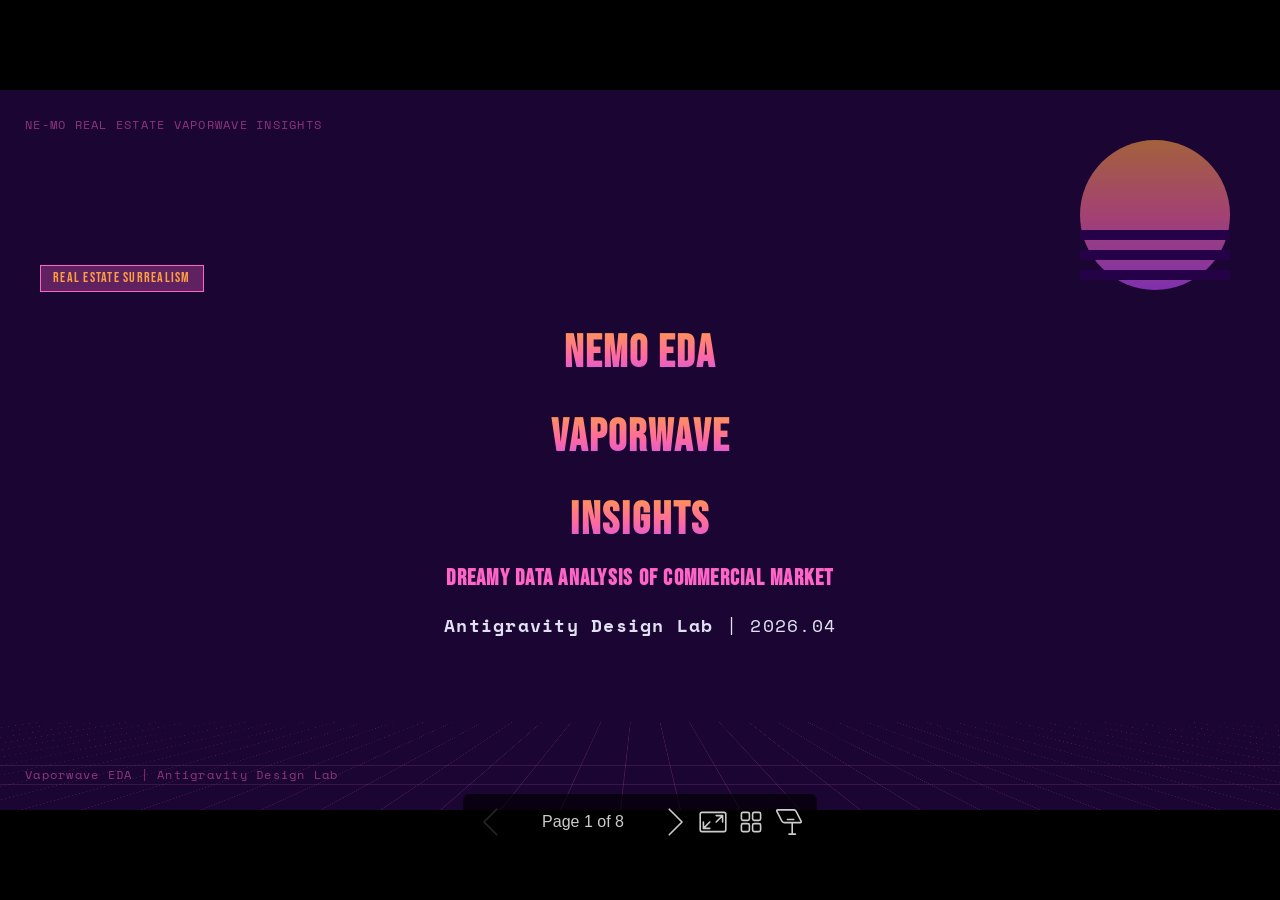
==== commit 1bb635d9: "fix: sync vaporwave html with latest md changes to fix cut-off issue" ====
--- a/nemo_eda_vaporwave.html
+++ b/nemo_eda_vaporwave.html
@@ -1,4 +1,4 @@
-<!DOCTYPE html><html lang="en-US"><head><title>NEMO EDA</title><meta property="og:title" content="NEMO EDA"><meta charset="UTF-8"><meta name="viewport" content="width=device-width,height=device-height,initial-scale=1.0"><meta name="apple-mobile-web-app-capable" content="yes"><meta http-equiv="X-UA-Compatible" content="ie=edge"><meta property="og:type" content="website"><meta name="twitter:card" content="summary"><style>@media screen{body[data-bespoke-view=""] .bespoke-marp-parent>.bespoke-marp-osc>button,body[data-bespoke-view=next] .bespoke-marp-parent>.bespoke-marp-osc>button,body[data-bespoke-view=overview] button.bespoke-marp-overview-close,body[data-bespoke-view=presenter] .bespoke-marp-presenter-container .bespoke-marp-presenter-info-container .bespoke-marp-presenter-info-page-area .bespoke-marp-presenter-info-page,body[data-bespoke-view=presenter] .bespoke-marp-presenter-container .bespoke-marp-presenter-info-container button,body[data-bespoke-view=presenter] .bespoke-marp-presenter-container .bespoke-marp-presenter-note-container button{appearance:none;background-color:initial;border:0;color:inherit;cursor:pointer;font-size:inherit;opacity:.8;outline:none;padding:0;transition:opacity .2s linear;-webkit-tap-highlight-color:transparent}body[data-bespoke-view=""] .bespoke-marp-parent>.bespoke-marp-osc>button:disabled,body[data-bespoke-view=next] .bespoke-marp-parent>.bespoke-marp-osc>button:disabled,body[data-bespoke-view=overview] button.bespoke-marp-overview-close:disabled,body[data-bespoke-view=presenter] .bespoke-marp-presenter-container .bespoke-marp-presenter-info-container .bespoke-marp-presenter-info-page-area .bespoke-marp-presenter-info-page:disabled,body[data-bespoke-view=presenter] .bespoke-marp-presenter-container .bespoke-marp-presenter-info-container button:disabled,body[data-bespoke-view=presenter] .bespoke-marp-presenter-container .bespoke-marp-presenter-note-container button:disabled{cursor:not-allowed;opacity:.15!important}body[data-bespoke-view=""] .bespoke-marp-parent>.bespoke-marp-osc>button:hover,body[data-bespoke-view=next] .bespoke-marp-parent>.bespoke-marp-osc>button:hover,body[data-bespoke-view=overview] button.bespoke-marp-overview-close:hover,body[data-bespoke-view=presenter] .bespoke-marp-presenter-container .bespoke-marp-presenter-info-container .bespoke-marp-presenter-info-page-area .bespoke-marp-presenter-info-page:hover,body[data-bespoke-view=presenter] .bespoke-marp-presenter-container .bespoke-marp-presenter-info-container button:hover,body[data-bespoke-view=presenter] .bespoke-marp-presenter-container .bespoke-marp-presenter-note-container button:hover{opacity:1}body[data-bespoke-view=""] .bespoke-marp-parent>.bespoke-marp-osc>button:hover:active,body[data-bespoke-view=next] .bespoke-marp-parent>.bespoke-marp-osc>button:hover:active,body[data-bespoke-view=overview] button.bespoke-marp-overview-close:hover:active,body[data-bespoke-view=presenter] .bespoke-marp-presenter-container .bespoke-marp-presenter-info-container .bespoke-marp-presenter-info-page-area .bespoke-marp-presenter-info-page:hover:active,body[data-bespoke-view=presenter] .bespoke-marp-presenter-container .bespoke-marp-presenter-info-container button:hover:active,body[data-bespoke-view=presenter] .bespoke-marp-presenter-container .bespoke-marp-presenter-note-container button:hover:active{opacity:.6}body[data-bespoke-view=""] .bespoke-marp-parent>.bespoke-marp-osc>button:hover:not(:disabled),body[data-bespoke-view=next] .bespoke-marp-parent>.bespoke-marp-osc>button:hover:not(:disabled),body[data-bespoke-view=overview] button.bespoke-marp-overview-close:hover:not(:disabled),body[data-bespoke-view=presenter] .bespoke-marp-presenter-container .bespoke-marp-presenter-info-container .bespoke-marp-presenter-info-page-area .bespoke-marp-presenter-info-page:hover:not(:disabled),body[data-bespoke-view=presenter] .bespoke-marp-presenter-container .bespoke-marp-presenter-info-container button:hover:not(:disabled),body[data-bespoke-view=presenter] .bespoke-marp-presenter-container .bespoke-marp-presenter-note-container button:hover:not(:disabled){transition:none}body[data-bespoke-view=""] .bespoke-marp-parent>.bespoke-marp-osc>button[data-bespoke-marp-osc=prev],body[data-bespoke-view=next] .bespoke-marp-parent>.bespoke-marp-osc>button[data-bespoke-marp-osc=prev],body[data-bespoke-view=presenter] .bespoke-marp-presenter-container .bespoke-marp-presenter-info-container button.bespoke-marp-presenter-info-page-prev{background:#0000 url("[data-uri]") no-repeat 50%;background-size:contain;overflow:hidden;text-indent:100%;white-space:nowrap}body[data-bespoke-view=""] .bespoke-marp-parent>.bespoke-marp-osc>button[data-bespoke-marp-osc=next],body[data-bespoke-view=next] .bespoke-marp-parent>.bespoke-marp-osc>button[data-bespoke-marp-osc=next],body[data-bespoke-view=presenter] .bespoke-marp-presenter-container .bespoke-marp-presenter-info-container button.bespoke-marp-presenter-info-page-next{background:#0000 url("[data-uri]") no-repeat 50%;background-size:contain;overflow:hidden;text-indent:100%;white-space:nowrap}body[data-bespoke-view=""] .bespoke-marp-parent>.bespoke-marp-osc>button[data-bespoke-marp-osc=fullscreen],body[data-bespoke-view=next] .bespoke-marp-parent>.bespoke-marp-osc>button[data-bespoke-marp-osc=fullscreen]{background:#0000 url("[data-uri]") no-repeat 50%;background-size:contain;overflow:hidden;text-indent:100%;white-space:nowrap}body[data-bespoke-view=""] .bespoke-marp-parent>.bespoke-marp-osc>button.exit[data-bespoke-marp-osc=fullscreen],body[data-bespoke-view=next] .bespoke-marp-parent>.bespoke-marp-osc>button.exit[data-bespoke-marp-osc=fullscreen]{background-image:url("[data-uri]")}body[data-bespoke-view=""] .bespoke-marp-parent>.bespoke-marp-osc>button[data-bespoke-marp-osc=presenter],body[data-bespoke-view=next] .bespoke-marp-parent>.bespoke-marp-osc>button[data-bespoke-marp-osc=presenter]{background:#0000 url("[data-uri]") no-repeat 50%;background-size:contain;overflow:hidden;text-indent:100%;white-space:nowrap}body[data-bespoke-view=overview] button.bespoke-marp-overview-close,body[data-bespoke-view=presenter] .bespoke-marp-presenter-container .bespoke-marp-presenter-note-container button.bespoke-marp-presenter-note-bigger{background:#0000 url("[data-uri]") no-repeat 50%;background-size:contain;overflow:hidden;text-indent:100%;white-space:nowrap}body[data-bespoke-view=presenter] .bespoke-marp-presenter-container .bespoke-marp-presenter-note-container button.bespoke-marp-presenter-note-smaller{background:#0000 url("[data-uri]") no-repeat 50%;background-size:contain;overflow:hidden;text-indent:100%;white-space:nowrap}body[data-bespoke-view=""] .bespoke-marp-parent>.bespoke-marp-osc>button[data-bespoke-marp-osc=overview],body[data-bespoke-view=next] .bespoke-marp-parent>.bespoke-marp-osc>button[data-bespoke-marp-osc=overview]{background:#0000 url("[data-uri]") no-repeat 50%;background-size:contain;overflow:hidden;text-indent:100%;white-space:nowrap}}@keyframes __bespoke_marp_transition_reduced_outgoing__{0%{opacity:1}to{opacity:0}}@keyframes __bespoke_marp_transition_reduced_incoming__{0%{mix-blend-mode:plus-lighter;opacity:0}to{mix-blend-mode:plus-lighter;opacity:1}}.bespoke-marp-note,.bespoke-marp-osc,.bespoke-progress-parent{display:none;transition:none}@media screen{::view-transition-group(*){animation-duration:var(--marp-bespoke-transition-animation-duration,.5s);animation-timing-function:ease}::view-transition-new(*),::view-transition-old(*){animation-delay:0s;animation-direction:var(--marp-bespoke-transition-animation-direction,normal);animation-duration:var(--marp-bespoke-transition-animation-duration,.5s);animation-fill-mode:both;animation-name:var(--marp-bespoke-transition-animation-name,var(--marp-bespoke-transition-animation-name-fallback,__bespoke_marp_transition_no_animation__));mix-blend-mode:normal}::view-transition-old(*){--marp-bespoke-transition-animation-name-fallback:__bespoke_marp_transition_reduced_outgoing__;animation-timing-function:ease}::view-transition-new(*){--marp-bespoke-transition-animation-name-fallback:__bespoke_marp_transition_reduced_incoming__;animation-timing-function:ease}::view-transition-new(root),::view-transition-old(root){animation-timing-function:linear}::view-transition-new(__bespoke_marp_transition_osc__),::view-transition-old(__bespoke_marp_transition_osc__){animation-duration:0s!important;animation-name:__bespoke_marp_transition_osc__!important}::view-transition-new(__bespoke_marp_transition_osc__){opacity:0!important}.bespoke-marp-transition-warming-up::view-transition-group(*),.bespoke-marp-transition-warming-up::view-transition-new(*),.bespoke-marp-transition-warming-up::view-transition-old(*){animation-play-state:paused!important}body,html{height:100%;margin:0}body{background:#000;overflow:hidden}svg.bespoke-marp-slide{content-visibility:hidden;interactivity:inert;opacity:0;pointer-events:none;z-index:-1}svg.bespoke-marp-slide:not(.bespoke-marp-active) *{view-transition-name:none!important}svg.bespoke-marp-slide.bespoke-marp-active{content-visibility:visible;interactivity:auto;opacity:1;pointer-events:auto;z-index:0}svg.bespoke-marp-slide.bespoke-marp-active.bespoke-marp-active-ready *{animation-name:__bespoke_marp__!important}@supports not (content-visibility:hidden){svg.bespoke-marp-slide[data-bespoke-marp-load=hideable]{display:none}svg.bespoke-marp-slide[data-bespoke-marp-load=hideable].bespoke-marp-active{display:block}}}@media screen and (prefers-reduced-motion:reduce){svg.bespoke-marp-slide *{view-transition-name:none!important}}@media screen{[data-bespoke-marp-fragment=inactive]{visibility:hidden}body[data-bespoke-view=""] .bespoke-marp-parent,body[data-bespoke-view=next] .bespoke-marp-parent{inset:0;position:absolute}body[data-bespoke-view=""] .bespoke-marp-parent>.bespoke-marp-osc,body[data-bespoke-view=next] .bespoke-marp-parent>.bespoke-marp-osc{background:#000000a6;border-radius:7px;bottom:50px;color:#fff;contain:paint;display:block;font-family:Helvetica,Arial,sans-serif;font-size:16px;left:50%;line-height:0;opacity:1;padding:12px;position:absolute;touch-action:manipulation;transform:translateX(-50%);transition:opacity .2s linear;-webkit-user-select:none;user-select:none;view-transition-name:__bespoke_marp_transition_osc__;white-space:nowrap;will-change:transform;z-index:1}body[data-bespoke-view=""] .bespoke-marp-parent>.bespoke-marp-osc>:where(*),body[data-bespoke-view=next] .bespoke-marp-parent>.bespoke-marp-osc>:where(*){margin-left:6px}body[data-bespoke-view=""] .bespoke-marp-parent>.bespoke-marp-osc>:where(*):where(:first-child),body[data-bespoke-view=next] .bespoke-marp-parent>.bespoke-marp-osc>:where(*):where(:first-child){margin-left:0}body[data-bespoke-view=""] .bespoke-marp-parent>.bespoke-marp-osc>span,body[data-bespoke-view=next] .bespoke-marp-parent>.bespoke-marp-osc>span{opacity:.8}body[data-bespoke-view=""] .bespoke-marp-parent>.bespoke-marp-osc>span[data-bespoke-marp-osc=page],body[data-bespoke-view=next] .bespoke-marp-parent>.bespoke-marp-osc>span[data-bespoke-marp-osc=page]{display:inline-block;min-width:140px;text-align:center}body[data-bespoke-view=""] .bespoke-marp-parent>.bespoke-marp-osc>button[data-bespoke-marp-osc=fullscreen],body[data-bespoke-view=""] .bespoke-marp-parent>.bespoke-marp-osc>button[data-bespoke-marp-osc=next],body[data-bespoke-view=""] .bespoke-marp-parent>.bespoke-marp-osc>button[data-bespoke-marp-osc=overview],body[data-bespoke-view=""] .bespoke-marp-parent>.bespoke-marp-osc>button[data-bespoke-marp-osc=presenter],body[data-bespoke-view=""] .bespoke-marp-parent>.bespoke-marp-osc>button[data-bespoke-marp-osc=prev],body[data-bespoke-view=next] .bespoke-marp-parent>.bespoke-marp-osc>button[data-bespoke-marp-osc=fullscreen],body[data-bespoke-view=next] .bespoke-marp-parent>.bespoke-marp-osc>button[data-bespoke-marp-osc=next],body[data-bespoke-view=next] .bespoke-marp-parent>.bespoke-marp-osc>button[data-bespoke-marp-osc=overview],body[data-bespoke-view=next] .bespoke-marp-parent>.bespoke-marp-osc>button[data-bespoke-marp-osc=presenter],body[data-bespoke-view=next] .bespoke-marp-parent>.bespoke-marp-osc>button[data-bespoke-marp-osc=prev]{height:32px;line-height:32px;width:32px}body[data-bespoke-view=""] .bespoke-marp-parent.bespoke-marp-inactive,body[data-bespoke-view=next] .bespoke-marp-parent.bespoke-marp-inactive{cursor:none}body[data-bespoke-view=""] .bespoke-marp-parent.bespoke-marp-inactive>.bespoke-marp-osc,body[data-bespoke-view=next] .bespoke-marp-parent.bespoke-marp-inactive>.bespoke-marp-osc{opacity:0;pointer-events:none}body[data-bespoke-view=""] svg.bespoke-marp-slide,body[data-bespoke-view=next] svg.bespoke-marp-slide{height:100%;left:0;position:absolute;top:0;width:100%}body[data-bespoke-view=""] .bespoke-progress-parent{background:#222;display:flex;height:5px;width:100%}body[data-bespoke-view=""] .bespoke-progress-parent+:where(.bespoke-marp-parent){top:5px}body[data-bespoke-view=""] .bespoke-progress-parent .bespoke-progress-bar{background:#0288d1;flex:0 0 0;transition:flex-basis .2s cubic-bezier(0,1,1,1)}body[data-bespoke-view=next]{background:#0000}body[data-bespoke-view=presenter]{background:#161616}body[data-bespoke-view=presenter] .bespoke-marp-presenter-container{display:grid;font-family:Helvetica,Arial,sans-serif;grid-template:"current dragbar next" minmax(140px,1fr) "current dragbar note" 2fr "info    dragbar note" 3em;grid-template-columns:minmax(3px,var(--bespoke-marp-presenter-split-ratio,66%)) 0 minmax(3px,1fr);height:100%;left:0;position:absolute;top:0;width:100%}body[data-bespoke-view=presenter] .bespoke-marp-presenter-container :where(.bespoke-marp-parent){grid-area:current;overflow:hidden;position:relative}body[data-bespoke-view=presenter] .bespoke-marp-presenter-container :where(.bespoke-marp-parent) :where(svg.bespoke-marp-slide){height:calc(100% - 40px);left:20px;pointer-events:none;position:absolute;top:20px;-webkit-user-select:none;user-select:none;width:calc(100% - 40px)}body[data-bespoke-view=presenter] .bespoke-marp-presenter-container :where(.bespoke-marp-parent) :where(svg.bespoke-marp-slide).bespoke-marp-active{filter:drop-shadow(0 3px 10px rgba(0,0,0,.5))}body[data-bespoke-view=presenter] .bespoke-marp-presenter-container .bespoke-marp-presenter-dragbar-container{background:#0288d1;cursor:col-resize;grid-area:dragbar;margin-left:-3px;opacity:0;position:relative;transition:opacity .4s linear .1s;width:6px;z-index:10}body[data-bespoke-view=presenter] .bespoke-marp-presenter-container .bespoke-marp-presenter-dragbar-container:hover{opacity:1}body[data-bespoke-view=presenter] .bespoke-marp-presenter-container .bespoke-marp-presenter-dragbar-container.active{opacity:1;transition-delay:0s}body[data-bespoke-view=presenter] .bespoke-marp-presenter-container .bespoke-marp-presenter-next-container{background:#222;cursor:pointer;display:none;grid-area:next;overflow:hidden;position:relative}body[data-bespoke-view=presenter] .bespoke-marp-presenter-container .bespoke-marp-presenter-next-container.active{display:block}body[data-bespoke-view=presenter] .bespoke-marp-presenter-container .bespoke-marp-presenter-next-container iframe.bespoke-marp-presenter-next{background:#0000;border:0;display:block;filter:drop-shadow(0 3px 10px rgba(0,0,0,.5));height:calc(100% - 40px);left:20px;pointer-events:none;position:absolute;interactivity:inert;top:20px;-webkit-user-select:none;user-select:none;width:calc(100% - 40px)}body[data-bespoke-view=presenter] .bespoke-marp-presenter-container .bespoke-marp-presenter-note-container{background:#222;color:#eee;grid-area:note;position:relative;z-index:1}body[data-bespoke-view=presenter] .bespoke-marp-presenter-container .bespoke-marp-presenter-note-container button{height:1.5em;line-height:1.5em;width:1.5em}body[data-bespoke-view=presenter] .bespoke-marp-presenter-container .bespoke-marp-presenter-note-container .bespoke-marp-presenter-note-wrapper{display:block;inset:0;position:absolute}body[data-bespoke-view=presenter] .bespoke-marp-presenter-container .bespoke-marp-presenter-note-container .bespoke-marp-presenter-note-buttons{background:#000000a6;border-radius:4px;bottom:0;display:flex;gap:4px;margin:12px;opacity:0;padding:6px;pointer-events:none;position:absolute;right:0;transition:opacity .2s linear}body[data-bespoke-view=presenter] .bespoke-marp-presenter-container .bespoke-marp-presenter-note-container .bespoke-marp-presenter-note-buttons:focus-within,body[data-bespoke-view=presenter] .bespoke-marp-presenter-container .bespoke-marp-presenter-note-container .bespoke-marp-presenter-note-wrapper:focus-within+.bespoke-marp-presenter-note-buttons,body[data-bespoke-view=presenter] .bespoke-marp-presenter-container .bespoke-marp-presenter-note-container:hover .bespoke-marp-presenter-note-buttons{opacity:1;pointer-events:auto}body[data-bespoke-view=presenter] .bespoke-marp-presenter-container .bespoke-marp-presenter-note-container .bespoke-marp-note{box-sizing:border-box;font-size:calc(1.1em*var(--bespoke-marp-note-font-scale, 1));height:calc(100% - 40px);margin:20px;overflow:auto;padding-right:3px;white-space:pre-wrap;width:calc(100% - 40px);word-wrap:break-word;scrollbar-color:#eeeeee80 #0000;scrollbar-width:thin}body[data-bespoke-view=presenter] .bespoke-marp-presenter-container .bespoke-marp-presenter-note-container .bespoke-marp-note::-webkit-scrollbar{width:6px}body[data-bespoke-view=presenter] .bespoke-marp-presenter-container .bespoke-marp-presenter-note-container .bespoke-marp-note::-webkit-scrollbar-track{background:#0000}body[data-bespoke-view=presenter] .bespoke-marp-presenter-container .bespoke-marp-presenter-note-container .bespoke-marp-note::-webkit-scrollbar-thumb{background:#eeeeee80;border-radius:6px}body[data-bespoke-view=presenter] .bespoke-marp-presenter-container .bespoke-marp-presenter-note-container .bespoke-marp-note:empty{pointer-events:none}body[data-bespoke-view=presenter] .bespoke-marp-presenter-container .bespoke-marp-presenter-note-container .bespoke-marp-note.active{display:block}body[data-bespoke-view=presenter] .bespoke-marp-presenter-container .bespoke-marp-presenter-note-container .bespoke-marp-note p:first-child{margin-top:0}body[data-bespoke-view=presenter] .bespoke-marp-presenter-container .bespoke-marp-presenter-note-container .bespoke-marp-note p:last-child{margin-bottom:0}body[data-bespoke-view=presenter] .bespoke-marp-presenter-container .bespoke-marp-presenter-info-container{align-items:center;box-sizing:border-box;color:#eee;display:flex;flex-wrap:nowrap;grid-area:info;justify-content:center;overflow:hidden;padding:0 10px}body[data-bespoke-view=presenter] .bespoke-marp-presenter-container .bespoke-marp-presenter-info-container .bespoke-marp-presenter-info-page-area,body[data-bespoke-view=presenter] .bespoke-marp-presenter-container .bespoke-marp-presenter-info-container .bespoke-marp-presenter-info-time,body[data-bespoke-view=presenter] .bespoke-marp-presenter-container .bespoke-marp-presenter-info-container .bespoke-marp-presenter-info-timer{box-sizing:border-box;display:block;padding:0 10px;white-space:nowrap;width:100%}body[data-bespoke-view=presenter] .bespoke-marp-presenter-container .bespoke-marp-presenter-info-container button{height:1.5em;line-height:1.5em;width:1.5em}body[data-bespoke-view=presenter] .bespoke-marp-presenter-container .bespoke-marp-presenter-info-container .bespoke-marp-presenter-info-page-area{order:2;text-align:center}body[data-bespoke-view=presenter] .bespoke-marp-presenter-container .bespoke-marp-presenter-info-container .bespoke-marp-presenter-info-page-area .bespoke-marp-presenter-info-page{display:inline-block;min-width:120px;text-align:center}body[data-bespoke-view=presenter] .bespoke-marp-presenter-container .bespoke-marp-presenter-info-container .bespoke-marp-presenter-info-time{color:#999;order:1;text-align:left}body[data-bespoke-view=presenter] .bespoke-marp-presenter-container .bespoke-marp-presenter-info-container .bespoke-marp-presenter-info-timer{color:#999;order:3;text-align:right}body[data-bespoke-view=presenter] .bespoke-marp-presenter-container .bespoke-marp-presenter-info-container .bespoke-marp-presenter-info-timer:hover{cursor:pointer}body[data-bespoke-view=overview]{background:#161616;overflow:auto}body[data-bespoke-view=overview] [data-bespoke-marp-fragment=inactive]{visibility:visible}body[data-bespoke-view=overview] .bespoke-marp-overview-header{backdrop-filter:blur(4px);background:#222222d9;box-shadow:0 3px 10px #00000080;box-sizing:border-box;display:flex;height:48px;inset:0 0 auto;justify-content:flex-end;padding:10px;position:fixed;z-index:1}body[data-bespoke-view=overview] button.bespoke-marp-overview-close{height:28px;line-height:28px;transform:rotate(45deg);width:28px}body[data-bespoke-view=overview] .bespoke-marp-parent{display:grid;gap:40px;grid-template-columns:repeat(auto-fit,minmax(0,240px));justify-content:space-around;padding:30px}body[data-bespoke-view=overview] .bespoke-marp-parent svg.bespoke-marp-slide{--bov-selected:#0000;--bov-focus:#161616;--bov-focus-outline:#0000;background-image:conic-gradient(#161616 0 0),conic-gradient(var(--bov-focus) 0 0),conic-gradient(var(--bov-focus-outline) 0 0),conic-gradient(var(--bov-selected) 0 0);background-position:5px 5px,3px 3px,2px 2px,0 0;background-repeat:no-repeat;background-size:calc(100% - 10px) calc(100% - 10px),calc(100% - 6px) calc(100% - 6px),calc(100% - 4px) calc(100% - 4px),100% 100%;content-visibility:visible;cursor:pointer;filter:drop-shadow(0 3px 10px rgba(0,0,0,.5));margin:-6px;padding:6px;interactivity:auto;opacity:1;outline:0;pointer-events:auto;scroll-margin-block:30px;width:100%;z-index:0}body[data-bespoke-view=overview] .bespoke-marp-parent svg.bespoke-marp-slide *,body[data-bespoke-view=overview] .bespoke-marp-parent svg.bespoke-marp-slide.bespoke-marp-active *{pointer-events:none;interactivity:inert}body[data-bespoke-view=overview] .bespoke-marp-parent svg.bespoke-marp-slide:active,body[data-bespoke-view=overview] .bespoke-marp-parent svg.bespoke-marp-slide:focus-visible,body[data-bespoke-view=overview] .bespoke-marp-parent svg.bespoke-marp-slide:hover{--bov-focus-outline:#161616}body[data-bespoke-view=overview] .bespoke-marp-parent svg.bespoke-marp-slide:focus-visible,body[data-bespoke-view=overview] .bespoke-marp-parent svg.bespoke-marp-slide:hover{--bov-focus:#999}body[data-bespoke-view=overview] .bespoke-marp-parent svg.bespoke-marp-slide:active{--bov-focus:#eee}body[data-bespoke-view=overview] .bespoke-marp-parent svg.bespoke-marp-slide.bespoke-marp-active{--bov-selected:#0288d1}body[data-bespoke-view=overview]:has(.bespoke-marp-overview-header) .bespoke-marp-parent{padding-top:78px}body[data-bespoke-view=overview]:has(.bespoke-marp-overview-header) .bespoke-marp-parent svg.bespoke-marp-slide{scroll-margin-top:78px}.bespoke-marp-overview{background:#000000a6;inset:0;opacity:0;pointer-events:none;position:fixed;transition:opacity .1s ease;z-index:10}.bespoke-marp-overview iframe{background:#222;border:0;display:block;height:100%;left:0;position:absolute;top:0;width:100%}.bespoke-marp-overview[data-open="1"]{opacity:1;pointer-events:auto}}@media print{.bespoke-marp-overview,.bespoke-marp-presenter-info-container,.bespoke-marp-presenter-next-container,.bespoke-marp-presenter-note-container{display:none}}</style><style>@charset "UTF-8";@import "https://fonts.bunny.net/css?family=Lato:400,900|Roboto+Mono:400,700&display=swap";@import url('https://fonts.googleapis.com/css2?family=Bebas+Neue&family=Space+Mono&display=swap');div#\:\$p > svg > foreignObject > section{width:1280px;height:720px;box-sizing:border-box;overflow:hidden;position:relative;scroll-snap-align:center center;-webkit-text-size-adjust:100%;text-size-adjust:100%}div#\:\$p > svg > foreignObject > section::after{bottom:0;content:attr(data-marpit-pagination);padding:inherit;pointer-events:none;position:absolute;right:0}div#\:\$p > svg > foreignObject > section:not([data-marpit-pagination])::after{display:none}div#\:\$p > svg > foreignObject > section :is(h1, marp-h1){font-size:2em;margin-block:0.67em}div#\:\$p > svg > foreignObject > section video::-webkit-media-controls{will-change:transform}@page {size:1280px 720px;margin:0}@media print{html, body{background-color:#fff;margin:0;page-break-inside:avoid;break-inside:avoid-page}div#\:\$p > svg > foreignObject > section{page-break-before:always;break-before:page}div#\:\$p > svg > foreignObject > section, div#\:\$p > svg > foreignObject > section *{-webkit-print-color-adjust:exact!important;animation-delay:0s!important;animation-duration:0s!important;color-adjust:exact!important;print-color-adjust:exact!important;transition:none!important}div#\:\$p > svg[data-marpit-svg]{display:block;height:100vh;width:100vw}}div#\:\$p > svg > foreignObject > :where(section){container-type:size}div#\:\$p > svg > foreignObject > section img[data-marp-twemoji]{background:transparent;height:1em;margin:0 .05em 0 .1em;vertical-align:-.1em;width:1em}/*!
+<!DOCTYPE html><html lang="ko-KR"><head><title>NEMO EDA</title><meta property="og:title" content="NEMO EDA"><meta charset="UTF-8"><meta name="viewport" content="width=device-width,height=device-height,initial-scale=1.0"><meta name="apple-mobile-web-app-capable" content="yes"><meta http-equiv="X-UA-Compatible" content="ie=edge"><meta property="og:type" content="website"><meta name="twitter:card" content="summary"><style>@media screen{body[data-bespoke-view=""] .bespoke-marp-parent>.bespoke-marp-osc>button,body[data-bespoke-view=next] .bespoke-marp-parent>.bespoke-marp-osc>button,body[data-bespoke-view=overview] button.bespoke-marp-overview-close,body[data-bespoke-view=presenter] .bespoke-marp-presenter-container .bespoke-marp-presenter-info-container .bespoke-marp-presenter-info-page-area .bespoke-marp-presenter-info-page,body[data-bespoke-view=presenter] .bespoke-marp-presenter-container .bespoke-marp-presenter-info-container button,body[data-bespoke-view=presenter] .bespoke-marp-presenter-container .bespoke-marp-presenter-note-container button{appearance:none;background-color:initial;border:0;color:inherit;cursor:pointer;font-size:inherit;opacity:.8;outline:none;padding:0;transition:opacity .2s linear;-webkit-tap-highlight-color:transparent}body[data-bespoke-view=""] .bespoke-marp-parent>.bespoke-marp-osc>button:disabled,body[data-bespoke-view=next] .bespoke-marp-parent>.bespoke-marp-osc>button:disabled,body[data-bespoke-view=overview] button.bespoke-marp-overview-close:disabled,body[data-bespoke-view=presenter] .bespoke-marp-presenter-container .bespoke-marp-presenter-info-container .bespoke-marp-presenter-info-page-area .bespoke-marp-presenter-info-page:disabled,body[data-bespoke-view=presenter] .bespoke-marp-presenter-container .bespoke-marp-presenter-info-container button:disabled,body[data-bespoke-view=presenter] .bespoke-marp-presenter-container .bespoke-marp-presenter-note-container button:disabled{cursor:not-allowed;opacity:.15!important}body[data-bespoke-view=""] .bespoke-marp-parent>.bespoke-marp-osc>button:hover,body[data-bespoke-view=next] .bespoke-marp-parent>.bespoke-marp-osc>button:hover,body[data-bespoke-view=overview] button.bespoke-marp-overview-close:hover,body[data-bespoke-view=presenter] .bespoke-marp-presenter-container .bespoke-marp-presenter-info-container .bespoke-marp-presenter-info-page-area .bespoke-marp-presenter-info-page:hover,body[data-bespoke-view=presenter] .bespoke-marp-presenter-container .bespoke-marp-presenter-info-container button:hover,body[data-bespoke-view=presenter] .bespoke-marp-presenter-container .bespoke-marp-presenter-note-container button:hover{opacity:1}body[data-bespoke-view=""] .bespoke-marp-parent>.bespoke-marp-osc>button:hover:active,body[data-bespoke-view=next] .bespoke-marp-parent>.bespoke-marp-osc>button:hover:active,body[data-bespoke-view=overview] button.bespoke-marp-overview-close:hover:active,body[data-bespoke-view=presenter] .bespoke-marp-presenter-container .bespoke-marp-presenter-info-container .bespoke-marp-presenter-info-page-area .bespoke-marp-presenter-info-page:hover:active,body[data-bespoke-view=presenter] .bespoke-marp-presenter-container .bespoke-marp-presenter-info-container button:hover:active,body[data-bespoke-view=presenter] .bespoke-marp-presenter-container .bespoke-marp-presenter-note-container button:hover:active{opacity:.6}body[data-bespoke-view=""] .bespoke-marp-parent>.bespoke-marp-osc>button:hover:not(:disabled),body[data-bespoke-view=next] .bespoke-marp-parent>.bespoke-marp-osc>button:hover:not(:disabled),body[data-bespoke-view=overview] button.bespoke-marp-overview-close:hover:not(:disabled),body[data-bespoke-view=presenter] .bespoke-marp-presenter-container .bespoke-marp-presenter-info-container .bespoke-marp-presenter-info-page-area .bespoke-marp-presenter-info-page:hover:not(:disabled),body[data-bespoke-view=presenter] .bespoke-marp-presenter-container .bespoke-marp-presenter-info-container button:hover:not(:disabled),body[data-bespoke-view=presenter] .bespoke-marp-presenter-container .bespoke-marp-presenter-note-container button:hover:not(:disabled){transition:none}body[data-bespoke-view=""] .bespoke-marp-parent>.bespoke-marp-osc>button[data-bespoke-marp-osc=prev],body[data-bespoke-view=next] .bespoke-marp-parent>.bespoke-marp-osc>button[data-bespoke-marp-osc=prev],body[data-bespoke-view=presenter] .bespoke-marp-presenter-container .bespoke-marp-presenter-info-container button.bespoke-marp-presenter-info-page-prev{background:#0000 url("[data-uri]") no-repeat 50%;background-size:contain;overflow:hidden;text-indent:100%;white-space:nowrap}body[data-bespoke-view=""] .bespoke-marp-parent>.bespoke-marp-osc>button[data-bespoke-marp-osc=next],body[data-bespoke-view=next] .bespoke-marp-parent>.bespoke-marp-osc>button[data-bespoke-marp-osc=next],body[data-bespoke-view=presenter] .bespoke-marp-presenter-container .bespoke-marp-presenter-info-container button.bespoke-marp-presenter-info-page-next{background:#0000 url("[data-uri]") no-repeat 50%;background-size:contain;overflow:hidden;text-indent:100%;white-space:nowrap}body[data-bespoke-view=""] .bespoke-marp-parent>.bespoke-marp-osc>button[data-bespoke-marp-osc=fullscreen],body[data-bespoke-view=next] .bespoke-marp-parent>.bespoke-marp-osc>button[data-bespoke-marp-osc=fullscreen]{background:#0000 url("[data-uri]") no-repeat 50%;background-size:contain;overflow:hidden;text-indent:100%;white-space:nowrap}body[data-bespoke-view=""] .bespoke-marp-parent>.bespoke-marp-osc>button.exit[data-bespoke-marp-osc=fullscreen],body[data-bespoke-view=next] .bespoke-marp-parent>.bespoke-marp-osc>button.exit[data-bespoke-marp-osc=fullscreen]{background-image:url("[data-uri]")}body[data-bespoke-view=""] .bespoke-marp-parent>.bespoke-marp-osc>button[data-bespoke-marp-osc=presenter],body[data-bespoke-view=next] .bespoke-marp-parent>.bespoke-marp-osc>button[data-bespoke-marp-osc=presenter]{background:#0000 url("[data-uri]") no-repeat 50%;background-size:contain;overflow:hidden;text-indent:100%;white-space:nowrap}body[data-bespoke-view=overview] button.bespoke-marp-overview-close,body[data-bespoke-view=presenter] .bespoke-marp-presenter-container .bespoke-marp-presenter-info-container .bespoke-marp-presenter-info-page-area .bespoke-marp-presenter-info-page{background:#0000 url("[data-uri]") no-repeat 50%;background-size:contain;overflow:hidden;text-indent:100%;white-space:nowrap}body[data-bespoke-view=presenter] .bespoke-marp-presenter-container .bespoke-marp-presenter-note-container button.bespoke-marp-presenter-note-smaller{background:#0000 url("[data-uri]") no-repeat 50%;background-size:contain;overflow:hidden;text-indent:100%;white-space:nowrap}body[data-bespoke-view=""] .bespoke-marp-parent>.bespoke-marp-osc>button[data-bespoke-marp-osc=overview],body[data-bespoke-view=next] .bespoke-marp-parent>.bespoke-marp-osc>button[data-bespoke-marp-osc=overview]{background:#0000 url("[data-uri]") no-repeat 50%;background-size:contain;overflow:hidden;text-indent:100%;white-space:nowrap}}@keyframes __bespoke_marp_transition_reduced_outgoing__{0%{opacity:1}to{opacity:0}}@keyframes __bespoke_marp_transition_reduced_incoming__{0%{mix-blend-mode:plus-lighter;opacity:0}to{mix-blend-mode:plus-lighter;opacity:1}}.bespoke-marp-note,.bespoke-marp-osc,.bespoke-progress-parent{display:none;transition:none}@media screen{::view-transition-group(*){animation-duration:var(--marp-bespoke-transition-animation-duration,.5s);animation-timing-function:ease}::view-transition-new(*),::view-transition-old(*){animation-delay:0s;animation-direction:var(--marp-bespoke-transition-animation-direction,normal);animation-duration:var(--marp-bespoke-transition-animation-duration,.5s);animation-fill-mode:both;animation-name:var(--marp-bespoke-transition-animation-name,var(--marp-bespoke-transition-animation-name-fallback,__bespoke_marp_transition_no_animation__));mix-blend-mode:normal}::view-transition-old(*){--marp-bespoke-transition-animation-name-fallback:__bespoke_marp_transition_reduced_outgoing__;animation-timing-function:ease}::view-transition-new(*){--marp-bespoke-transition-animation-name-fallback:__bespoke_marp_transition_reduced_incoming__;animation-timing-function:ease}::view-transition-new(root),::view-transition-old(root){animation-timing-function:linear}::view-transition-new(__bespoke_marp_transition_osc__),::view-transition-old(__bespoke_marp_transition_osc__){animation-duration:0s!important;animation-name:__bespoke_marp_transition_osc__!important}::view-transition-new(__bespoke_marp_transition_osc__){opacity:0!important}.bespoke-marp-transition-warming-up::view-transition-group(*),.bespoke-marp-transition-warming-up::view-transition-new(*),.bespoke-marp-transition-warming-up::view-transition-old(*){animation-play-state:paused!important}body,html{height:100%;margin:0}body{background:#000;overflow:hidden}svg.bespoke-marp-slide{content-visibility:hidden;interactivity:inert;opacity:0;pointer-events:none;z-index:-1}svg.bespoke-marp-slide:not(.bespoke-marp-active) *{view-transition-name:none!important}svg.bespoke-marp-slide.bespoke-marp-active{content-visibility:visible;interactivity:auto;opacity:1;pointer-events:auto;z-index:0}svg.bespoke-marp-slide.bespoke-marp-active.bespoke-marp-active-ready *{animation-name:__bespoke_marp__!important}@supports not (content-visibility:hidden){svg.bespoke-marp-slide[data-bespoke-marp-load=hideable]{display:none}svg.bespoke-marp-slide[data-bespoke-marp-load=hideable].bespoke-marp-active{display:block}}}@media screen and (prefers-reduced-motion:reduce){svg.bespoke-marp-slide *{view-transition-name:none!important}}@media screen{[data-bespoke-marp-fragment=inactive]{visibility:hidden}body[data-bespoke-view=""] .bespoke-marp-parent,body[data-bespoke-view=next] .bespoke-marp-parent{inset:0;position:absolute}body[data-bespoke-view=""] .bespoke-marp-parent>.bespoke-marp-osc,body[data-bespoke-view=next] .bespoke-marp-parent>.bespoke-marp-osc{background:#000000a6;border-radius:7px;bottom:50px;color:#fff;contain:paint;display:block;font-family:Helvetica,Arial,sans-serif;font-size:16px;left:50%;line-height:0;opacity:1;padding:12px;position:absolute;touch-action:manipulation;transform:translateX(-50%);transition:opacity .2s linear;-webkit-user-select:none;user-select:none;view-transition-name:__bespoke_marp_transition_osc__;white-space:nowrap;will-change:transform;z-index:1}body[data-bespoke-view=""] .bespoke-marp-parent>.bespoke-marp-osc>:where(*),body[data-bespoke-view=next] .bespoke-marp-parent>.bespoke-marp-osc>:where(*){margin-left:6px}body[data-bespoke-view=""] .bespoke-marp-parent>.bespoke-marp-osc>:where(*):where(:first-child),body[data-bespoke-view=next] .bespoke-marp-parent>.bespoke-marp-osc>:where(*):where(:first-child){margin-left:0}body[data-bespoke-view=""] .bespoke-marp-parent>.bespoke-marp-osc>span,body[data-bespoke-view=next] .bespoke-marp-parent>.bespoke-marp-osc>span{opacity:.8}body[data-bespoke-view=""] .bespoke-marp-parent>.bespoke-marp-osc>span[data-bespoke-marp-osc=page],body[data-bespoke-view=next] .bespoke-marp-parent>.bespoke-marp-osc>span[data-bespoke-marp-osc=page]{display:inline-block;min-width:140px;text-align:center}body[data-bespoke-view=""] .bespoke-marp-parent>.bespoke-marp-osc>button[data-bespoke-marp-osc=fullscreen],body[data-bespoke-view=""] .bespoke-marp-parent>.bespoke-marp-osc>button[data-bespoke-marp-osc=next],body[data-bespoke-view=""] .bespoke-marp-parent>.bespoke-marp-osc>button[data-bespoke-marp-osc=overview],body[data-bespoke-view=""] .bespoke-marp-parent>.bespoke-marp-osc>button[data-bespoke-marp-osc=presenter],body[data-bespoke-view=""] .bespoke-marp-parent>.bespoke-marp-osc>button[data-bespoke-marp-osc=prev],body[data-bespoke-view=next] .bespoke-marp-parent>.bespoke-marp-osc>button[data-bespoke-marp-osc=fullscreen],body[data-bespoke-view=next] .bespoke-marp-parent>.bespoke-marp-osc>button[data-bespoke-marp-osc=next],body[data-bespoke-view=next] .bespoke-marp-parent>.bespoke-marp-osc>button[data-bespoke-marp-osc=overview],body[data-bespoke-view=next] .bespoke-marp-parent>.bespoke-marp-osc>button[data-bespoke-marp-osc=presenter],body[data-bespoke-view=next] .bespoke-marp-parent>.bespoke-marp-osc>button[data-bespoke-marp-osc=prev]{height:32px;line-height:32px;width:32px}body[data-bespoke-view=""] .bespoke-marp-parent.bespoke-marp-inactive,body[data-bespoke-view=next] .bespoke-marp-parent.bespoke-marp-inactive{cursor:none}body[data-bespoke-view=""] .bespoke-marp-parent.bespoke-marp-inactive>.bespoke-marp-osc,body[data-bespoke-view=next] .bespoke-marp-parent.bespoke-marp-inactive>.bespoke-marp-osc{opacity:0;pointer-events:none}body[data-bespoke-view=""] svg.bespoke-marp-slide,body[data-bespoke-view=next] svg.bespoke-marp-slide{height:100%;left:0;position:absolute;top:0;width:100%}body[data-bespoke-view=""] .bespoke-progress-parent{background:#222;display:flex;height:5px;width:100%}body[data-bespoke-view=""] .bespoke-progress-parent+:where(.bespoke-marp-parent){top:5px}body[data-bespoke-view=""] .bespoke-progress-parent .bespoke-progress-bar{background:#0288d1;flex:0 0 0;transition:flex-basis .2s cubic-bezier(0,1,1,1)}body[data-bespoke-view=next]{background:#0000}body[data-bespoke-view=presenter]{background:#161616}body[data-bespoke-view=presenter] .bespoke-marp-presenter-container{display:grid;font-family:Helvetica,Arial,sans-serif;grid-template:"current dragbar next" minmax(140px,1fr) "current dragbar note" 2fr "info    dragbar note" 3em;grid-template-columns:minmax(3px,var(--bespoke-marp-presenter-split-ratio,66%)) 0 minmax(3px,1fr);height:100%;left:0;position:absolute;top:0;width:100%}body[data-bespoke-view=presenter] .bespoke-marp-parent{grid-area:current;overflow:hidden;position:relative}body[data-bespoke-view=presenter] .bespoke-marp-parent :where(svg.bespoke-marp-slide){height:calc(100% - 40px);left:20px;pointer-events:none;position:absolute;top:20px;-webkit-user-select:none;user-select:none;width:calc(100% - 40px)}body[data-bespoke-view=presenter] .bespoke-marp-parent :where(svg.bespoke-marp-slide).bespoke-marp-active{filter:drop-shadow(0 3px 10px rgba(0,0,0,.5))}body[data-bespoke-view=presenter] .bespoke-marp-presenter-container .bespoke-marp-presenter-dragbar-container{background:#0288d1;cursor:col-resize;grid-area:dragbar;margin-left:-3px;opacity:0;position:relative;transition:opacity .4s linear .1s;width:6px;z-index:10}body[data-bespoke-view=presenter] .bespoke-marp-presenter-container .bespoke-marp-presenter-dragbar-container:hover{opacity:1}body[data-bespoke-view=presenter] .bespoke-marp-presenter-container .bespoke-marp-presenter-dragbar-container.active{opacity:1;transition-delay:0s}body[data-bespoke-view=presenter] .bespoke-marp-presenter-container .bespoke-marp-presenter-next-container{background:#222;cursor:pointer;display:none;grid-area:next;overflow:hidden;position:relative}body[data-bespoke-view=presenter] .bespoke-marp-presenter-container .bespoke-marp-presenter-next-container.active{display:block}body[data-bespoke-view=presenter] .bespoke-marp-presenter-container .bespoke-marp-presenter-next-container iframe.bespoke-marp-presenter-next{background:#0000;border:0;display:block;filter:drop-shadow(0 3px 10px rgba(0,0,0,.5));height:calc(100% - 40px);left:20px;pointer-events:none;position:absolute;interactivity:inert;top:20px;-webkit-user-select:none;user-select:none;width:calc(100% - 40px)}body[data-bespoke-view=presenter] .bespoke-marp-presenter-container .bespoke-marp-presenter-note-container{background:#222;color:#eee;grid-area:note;position:relative;z-index:1}body[data-bespoke-view=presenter] .bespoke-marp-presenter-container .bespoke-marp-presenter-note-container button{height:1.5em;line-height:1.5em;width:1.5em}body[data-bespoke-view=presenter] .bespoke-marp-presenter-container .bespoke-marp-presenter-note-container .bespoke-marp-presenter-note-wrapper{display:block;inset:0;position:absolute}body[data-bespoke-view=presenter] .bespoke-marp-presenter-container .bespoke-marp-presenter-note-container .bespoke-marp-presenter-note-buttons{background:#000000a6;border-radius:4px;bottom:0;display:flex;gap:4px;margin:12px;opacity:0;padding:6px;pointer-events:none;position:absolute;right:0;transition:opacity .2s linear}body[data-bespoke-view=presenter] .bespoke-marp-presenter-container .bespoke-marp-presenter-note-container .bespoke-marp-presenter-note-buttons:focus-within,body[data-bespoke-view=presenter] .bespoke-marp-presenter-container .bespoke-marp-presenter-note-container .bespoke-marp-presenter-note-wrapper:focus-within+.bespoke-marp-presenter-note-buttons,body[data-bespoke-view=presenter] .bespoke-marp-presenter-container .bespoke-marp-presenter-note-container:hover .bespoke-marp-presenter-note-buttons{opacity:1;pointer-events:auto}body[data-bespoke-view=presenter] .bespoke-marp-presenter-container .bespoke-marp-presenter-note-container .bespoke-marp-note{box-sizing:border-box;font-size:calc(1.1em*var(--bespoke-marp-note-font-scale, 1));height:calc(100% - 40px);margin:20px;overflow:auto;padding-right:3px;white-space:pre-wrap;width:calc(100% - 40px);word-wrap:break-word;scrollbar-color:#eeeeee80 #0000;scrollbar-width:thin}body[data-bespoke-view=presenter] .bespoke-marp-presenter-container .bespoke-marp-presenter-note-container .bespoke-marp-note::-webkit-scrollbar{width:6px}body[data-bespoke-view=presenter] .bespoke-marp-presenter-container .bespoke-marp-presenter-note-container .bespoke-marp-note::-webkit-scrollbar-track{background:#0000}body[data-bespoke-view=presenter] .bespoke-marp-presenter-container .bespoke-marp-presenter-note-container .bespoke-marp-note::-webkit-scrollbar-thumb{background:#eeeeee80;border-radius:6px}body[data-bespoke-view=presenter] .bespoke-marp-presenter-container .bespoke-marp-presenter-note-container .bespoke-marp-note:empty{pointer-events:none}body[data-bespoke-view=presenter] .bespoke-marp-presenter-container .bespoke-marp-presenter-note-container .bespoke-marp-note.active{display:block}body[data-bespoke-view=presenter] .bespoke-marp-presenter-container .bespoke-marp-presenter-note-container .bespoke-marp-note p:first-child{margin-top:0}body[data-bespoke-view=presenter] .bespoke-marp-presenter-container .bespoke-marp-presenter-note-container .bespoke-marp-note p:last-child{margin-bottom:0}body[data-bespoke-view=presenter] .bespoke-marp-presenter-container .bespoke-marp-presenter-info-container{align-items:center;box-sizing:border-box;color:#eee;display:flex;flex-wrap:nowrap;grid-area:info;justify-content:center;overflow:hidden;padding:0 10px}body[data-bespoke-view=presenter] .bespoke-marp-presenter-container .bespoke-marp-presenter-info-container .bespoke-marp-presenter-info-page-area,body[data-bespoke-view=presenter] .bespoke-marp-presenter-container .bespoke-marp-presenter-info-container .bespoke-marp-presenter-info-time,body[data-bespoke-view=presenter] .bespoke-marp-presenter-container .bespoke-marp-presenter-info-container .bespoke-marp-presenter-info-timer{box-sizing:border-box;display:block;padding:0 10px;white-space:nowrap;width:100%}body[data-bespoke-view=presenter] .bespoke-marp-presenter-container .bespoke-marp-presenter-info-container button{height:1.5em;line-height:1.5em;width:1.5em}body[data-bespoke-view=presenter] .bespoke-marp-presenter-container .bespoke-marp-presenter-info-container .bespoke-marp-presenter-info-page-area{order:2;text-align:center}body[data-bespoke-view=presenter] .bespoke-marp-presenter-container .bespoke-marp-presenter-info-container .bespoke-marp-presenter-info-page-area .bespoke-marp-presenter-info-page{display:inline-block;min-width:120px;text-align:center}body[data-bespoke-view=presenter] .bespoke-marp-presenter-container .bespoke-marp-presenter-info-container .bespoke-marp-presenter-info-time{color:#999;order:1;text-align:left}body[data-bespoke-view=presenter] .bespoke-marp-presenter-container .bespoke-marp-presenter-info-container .bespoke-marp-presenter-info-timer{color:#999;order:3;text-align:right}body[data-bespoke-view=presenter] .bespoke-marp-presenter-container .bespoke-marp-presenter-info-container .bespoke-marp-presenter-info-timer:hover{cursor:pointer}body[data-bespoke-view=overview]{background:#161616;overflow:auto}body[data-bespoke-view=overview] [data-bespoke-marp-fragment=inactive]{visibility:visible}body[data-bespoke-view=overview] .bespoke-marp-overview-header{backdrop-filter:blur(4px);background:#222222d9;box-shadow:0 3px 10px #00000080;box-sizing:border-box;display:flex;height:48px;inset:0 0 auto;justify-content:flex-end;padding:10px;position:fixed;z-index:1}body[data-bespoke-view=overview] button.bespoke-marp-overview-close{height:28px;line-height:28px;transform:rotate(45deg);width:28px}body[data-bespoke-view=overview] .bespoke-marp-parent{display:grid;gap:40px;grid-template-columns:repeat(auto-fit,minmax(0,240px));justify-content:space-around;padding:30px}body[data-bespoke-view=overview] .bespoke-marp-parent svg.bespoke-marp-slide{--bov-selected:#0000;--bov-focus:#161616;--bov-focus-outline:#0000;background-image:conic-gradient(#161616 0 0),conic-gradient(var(--bov-focus) 0 0),conic-gradient(var(--bov-focus-outline) 0 0),conic-gradient(var(--bov-selected) 0 0);background-position:5px 5px,3px 3px,2px 2px,0 0;background-repeat:no-repeat;background-size:calc(100% - 10px) calc(100% - 10px),calc(100% - 6px) calc(100% - 6px),calc(100% - 4px) calc(100% - 4px),100% 100%;content-visibility:visible;cursor:pointer;filter:drop-shadow(0 3px 10px rgba(0,0,0,.5));margin:-6px;padding:6px;interactivity:auto;opacity:1;outline:0;pointer-events:auto;scroll-margin-block:30px;width:100%;z-index:0}body[data-bespoke-view=overview] .bespoke-marp-parent svg.bespoke-marp-slide *,body[data-bespoke-view=overview] .bespoke-marp-parent svg.bespoke-marp-slide.bespoke-marp-active *{pointer-events:none;interactivity:inert}body[data-bespoke-view=overview] .bespoke-marp-parent svg.bespoke-marp-slide:active,body[data-bespoke-view=overview] .bespoke-marp-parent svg.bespoke-marp-slide:focus-visible,body[data-bespoke-view=overview] .bespoke-marp-parent svg.bespoke-marp-slide:hover{--bov-focus-outline:#161616}body[data-bespoke-view=overview] .bespoke-marp-parent svg.bespoke-marp-slide:focus-visible,body[data-bespoke-view=overview] .bespoke-marp-parent svg.bespoke-marp-slide:hover{--bov-focus:#999}body[data-bespoke-view=overview] .bespoke-marp-parent svg.bespoke-marp-slide:active{--bov-focus:#eee}body[data-bespoke-view=overview] .bespoke-marp-parent svg.bespoke-marp-slide.bespoke-marp-active{--bov-selected:#0288d1}body[data-bespoke-view=overview]:has(.bespoke-marp-overview-header) .bespoke-marp-parent{padding-top:78px}body[data-bespoke-view=overview]:has(.bespoke-marp-overview-header) .bespoke-marp-parent svg.bespoke-marp-slide{scroll-margin-top:78px}.bespoke-marp-overview{background:#000000a6;inset:0;opacity:0;pointer-events:none;position:fixed;transition:opacity .1s ease;z-index:10}.bespoke-marp-overview iframe{background:#222;border:0;display:block;height:100%;left:0;position:absolute;top:0;width:100%}.bespoke-marp-overview[data-open="1"]{opacity:1;pointer-events:auto}}@media print{.bespoke-marp-overview,.bespoke-marp-presenter-info-container,.bespoke-marp-presenter-next-container,.bespoke-marp-presenter-note-container{display:none}}</style><style>@charset "UTF-8";@import "https://fonts.bunny.net/css?family=Lato:400,900|Roboto+Mono:400,700&display=swap";@import url('https://fonts.googleapis.com/css2?family=Bebas+Neue&family=Space+Mono&display=swap');div#\:\$p > svg > foreignObject > section{width:1280px;height:720px;box-sizing:border-box;overflow:hidden;position:relative;scroll-snap-align:center center;-webkit-text-size-adjust:100%;text-size-adjust:100%}div#\:\$p > svg > foreignObject > section::after{bottom:0;content:attr(data-marpit-pagination);padding:inherit;pointer-events:none;position:absolute;right:0}div#\:\$p > svg > foreignObject > section:not([data-marpit-pagination])::after{display:none}div#\:\$p > svg > foreignObject > section :is(h1, marp-h1){font-size:2em;margin-block:0.67em}div#\:\$p > svg > foreignObject > section video::-webkit-media-controls{will-change:transform}@page {size:1280px 720px;margin:0}@media print{html, body{background-color:#fff;margin:0;page-break-inside:avoid;break-inside:avoid-page}div#\:\$p > svg > foreignObject > section{page-break-before:always;break-before:page}div#\:\$p > svg > foreignObject > section, div#\:\$p > svg > foreignObject > section *{-webkit-print-color-adjust:exact!important;animation-delay:0s!important;animation-duration:0s!important;color-adjust:exact!important;print-color-adjust:exact!important;transition:none!important}div#\:\$p > svg[data-marpit-svg]{display:block;height:100vh;width:100vw}}div#\:\$p > svg > foreignObject > :where(section){container-type:size}div#\:\$p > svg > foreignObject > section img[data-marp-twemoji]{background:transparent;height:1em;margin:0 .05em 0 .1em;vertical-align:-.1em;width:1em}/*!
  * Marp / Marpit Gaia theme.
  *
  * @theme gaia
@@ -13,16 +13,17 @@
   );--color-foreground:light-dark(#455a64, #fff8e1);--color-dimmed:light-dark(
     #6a7a7d,
     #dad8c8
-  );--color-highlight:light-dark(#0288d1, #81d4fa);background-color:var(--color-background);background-image:linear-gradient(135deg, hsla(0,0%,53%,0), hsla(0,0%,53%,.02) 50%, hsla(0,0%,100%,0) 0, hsla(0,0%,100%,.05));color:var(--color-foreground);color-scheme:light;font-family:Lato,Avenir Next,Avenir,Trebuchet MS,Segoe UI,sans-serif;font-size:35px;height:720px;letter-spacing:1.25px;line-height:1.35;overflow-wrap:break-word;padding:70px;width:1280px}div#\:\$p > svg > foreignObject > section{--marpit-root-font-size:35px}div#\:\$p > svg > foreignObject > section:after{bottom:0;font-size:80%;right:0}div#\:\$p > svg > foreignObject > section:after{--marpit-root-font-size:80%}div#\:\$p > svg > foreignObject > section a,div#\:\$p > svg > foreignObject > section mark{color:var(--color-highlight)}div#\:\$p > svg > foreignObject > section code{background:var(--color-dimmed);color:var(--color-background)}div#\:\$p > svg > foreignObject > section :is(h1, marp-h1) strong,div#\:\$p > svg > foreignObject > section :is(h2, marp-h2) strong,div#\:\$p > svg > foreignObject > section :is(h3, marp-h3) strong,div#\:\$p > svg > foreignObject > section :is(h4, marp-h4) strong,div#\:\$p > svg > foreignObject > section :is(h5, marp-h5) strong,div#\:\$p > svg > foreignObject > section :is(h6, marp-h6) strong{color:var(--color-highlight)}div#\:\$p > svg > foreignObject > section :is(pre, marp-pre){background:var(--color-foreground)}div#\:\$p > svg > foreignObject > section :is(pre, marp-pre)>code{background:transparent}div#\:\$p > svg > foreignObject > section blockquote:after,div#\:\$p > svg > foreignObject > section blockquote:before,div#\:\$p > svg > foreignObject > section footer,div#\:\$p > svg > foreignObject > section header,div#\:\$p > svg > foreignObject > section section:after{color:var(--color-dimmed)}div#\:\$p > svg > foreignObject > section table td,div#\:\$p > svg > foreignObject > section table th{border-color:var(--color-foreground)}div#\:\$p > svg > foreignObject > section table thead th{background:var(--color-foreground);color:var(--color-background)}div#\:\$p > svg > foreignObject > section table tbody>tr:nth-child(odd) td,div#\:\$p > svg > foreignObject > section table tbody>tr:nth-child(odd) th{background:var(--color-background-stripe, transparent)}div#\:\$p > svg > foreignObject > section>:first-child,div#\:\$p > svg > foreignObject > section>header:first-child+*{margin-top:0}div#\:\$p > svg > foreignObject > section:where(.invert){color-scheme:dark}div#\:\$p > svg > foreignObject > section:where(.gaia){--color-background:#0288d1;--color-background-stripe:rgba(255,248,225,.1);--color-foreground:#fff8e1;--color-dimmed:#cce2de;--color-highlight:#81d4fa;}div#\:\$p > svg > foreignObject > section:where(.lead){align-items:stretch;flex-flow:column nowrap;place-content:safe center center}div#\:\$p > svg > foreignObject > section:where(.lead) :is(h1, marp-h1),div#\:\$p > svg > foreignObject > section:where(.lead) :is(h2, marp-h2),div#\:\$p > svg > foreignObject > section:where(.lead) :is(h3, marp-h3),div#\:\$p > svg > foreignObject > section:where(.lead) :is(h4, marp-h4),div#\:\$p > svg > foreignObject > section:where(.lead) :is(h5, marp-h5),div#\:\$p > svg > foreignObject > section:where(.lead) :is(h6, marp-h6){text-align:center}div#\:\$p > svg > foreignObject > section:where(.lead) p{text-align:center}div#\:\$p > svg > foreignObject > section:where(.lead) blockquote>:is(h1, marp-h1),div#\:\$p > svg > foreignObject > section:where(.lead) blockquote>:is(h2, marp-h2),div#\:\$p > svg > foreignObject > section:where(.lead) blockquote>:is(h3, marp-h3),div#\:\$p > svg > foreignObject > section:where(.lead) blockquote>:is(h4, marp-h4),div#\:\$p > svg > foreignObject > section:where(.lead) blockquote>:is(h5, marp-h5),div#\:\$p > svg > foreignObject > section:where(.lead) blockquote>:is(h6, marp-h6),div#\:\$p > svg > foreignObject > section:where(.lead) blockquote>p{text-align:left}div#\:\$p > svg > foreignObject > section:where(.lead) ol>li>p,div#\:\$p > svg > foreignObject > section:where(.lead) ul>li>p{text-align:left}div#\:\$p > svg > foreignObject > section:where(.lead) table{margin-left:auto;margin-right:auto}div#\:\$p > svg > foreignObject > section{font-family:'Space Mono', monospace;color:#FF64C8;background:linear-gradient(180deg, #1A0533 0%, #2D0057 50%, #570038 100%);padding:40px;position:relative;overflow:hidden}div#\:\$p > svg > foreignObject > section::after{position:absolute;bottom:-50%;left:-50%;width:200%;height:100%;background-image:linear-gradient(rgba(255, 100, 200, 0.2) 1px, transparent 1px), linear-gradient(90deg, rgba(255, 100, 200, 0.2) 1px, transparent 1px);background-size:60px 60px;transform:perspective(300px) rotateX(60deg);z-index:0}div#\:\$p > svg > foreignObject > section :is(h1, marp-h1), div#\:\$p > svg > foreignObject > section :is(h2, marp-h2), div#\:\$p > svg > foreignObject > section :is(h3, marp-h3){font-family:'Bebas Neue', cursive;text-transform:uppercase;z-index:1;position:relative}div#\:\$p > svg > foreignObject > section :is(h1, marp-h1){font-size:60px;background:linear-gradient(to bottom, #FF9F43, #FF6B9D, #C44DFF);-webkit-background-clip:text;-webkit-text-fill-color:transparent;letter-spacing:4px;margin-bottom:20px}div#\:\$p > svg > foreignObject > section :is(h2, marp-h2){color:#C44DFF;font-size:30px;letter-spacing:2px}div#\:\$p > svg > foreignObject > section p, div#\:\$p > svg > foreignObject > section li, div#\:\$p > svg > foreignObject > section blockquote{z-index:1;position:relative;color:#E0E0F0}div#\:\$p > svg > foreignObject > section .tag{font-family:'Bebas Neue';background:rgba(255, 100, 200, 0.3);color:#FF9F43;padding:5px 15px;border:1px solid #FF64C8;display:inline-block;margin-bottom:20px}div#\:\$p > svg > foreignObject > section img{border:2px solid #FF64C8;box-shadow:0 0 20px rgba(255, 100, 200, 0.5);z-index:1;position:relative;max-height:300px}div#\:\$p > svg > foreignObject > section .columns{display:grid;grid-template-columns:1fr 1.2fr;gap:30px;z-index:1;position:relative}div#\:\$p > svg > foreignObject > section .summary{background:rgba(26, 5, 51, 0.8);border:1px solid #C44DFF;padding:15px;color:#FF9F43;font-weight:bold;margin-top:20px}div#\:\$p > svg > foreignObject > section .sun{position:absolute;top:50px;right:50px;width:150px;height:150px;background:linear-gradient(to bottom, #FF9F43, #FF6B9D, #C44DFF);border-radius:50%;z-index:0;opacity:0.6}div#\:\$p > svg > foreignObject > section .sun::before{content:'';position:absolute;top:60%;left:0;width:100%;height:10px;background:#2D0057;box-shadow:0 20px 0 #2D0057, 0 40px 0 #2D0057}div#\:\$p > svg > foreignObject > section header, div#\:\$p > svg > foreignObject > section footer{color:rgba(255, 100, 200, 0.5);font-family:'Space Mono';font-size:12px}div#\:\$p > svg > foreignObject > section[data-marpit-advanced-background="background"]{columns:initial!important;display:block!important;padding:0!important}div#\:\$p > svg > foreignObject > section[data-marpit-advanced-background="background"]::before, div#\:\$p > svg > foreignObject > section[data-marpit-advanced-background="background"]::after, div#\:\$p > svg > foreignObject > section[data-marpit-advanced-background="content"]::before, div#\:\$p > svg > foreignObject > section[data-marpit-advanced-background="content"]::after{display:none!important}div#\:\$p > svg > foreignObject > section[data-marpit-advanced-background="background"] > div[data-marpit-advanced-background-container]{all:initial;display:flex;flex-direction:row;height:100%;overflow:hidden;width:100%}div#\:\$p > svg > foreignObject > section[data-marpit-advanced-background="background"] > div[data-marpit-advanced-background-container][data-marpit-advanced-background-direction="vertical"]{flex-direction:column}div#\:\$p > svg > foreignObject > section[data-marpit-advanced-background="background"][data-marpit-advanced-background-split] > div[data-marpit-advanced-background-container]{width:var(--marpit-advanced-background-split, 50%)}div#\:\$p > svg > foreignObject > section[data-marpit-advanced-background="background"][data-marpit-advanced-background-split="right"] > div[data-marpit-advanced-background-container]{margin-left:calc(100% - var(--marpit-advanced-background-split, 50%))}div#\:\$p > svg > foreignObject > section[data-marpit-advanced-background="background"] > div[data-marpit-advanced-background-container] > figure{all:initial;background-position:center;background-repeat:no-repeat;background-size:cover;flex:auto;margin:0}div#\:\$p > svg > foreignObject > section[data-marpit-advanced-background="background"] > div[data-marpit-advanced-background-container] > figure > figcaption{position:absolute;border:0;clip:rect(0, 0, 0, 0);height:1px;margin:-1px;overflow:hidden;padding:0;white-space:nowrap;width:1px}div#\:\$p > svg > foreignObject > section[data-marpit-advanced-background="content"], div#\:\$p > svg > foreignObject > section[data-marpit-advanced-background="pseudo"]{background:transparent!important}div#\:\$p > svg > foreignObject > section[data-marpit-advanced-background="pseudo"], div#\:\$p > svg[data-marpit-svg] > foreignObject[data-marpit-advanced-background="pseudo"]{pointer-events:none!important}div#\:\$p > svg > foreignObject > section[data-marpit-advanced-background-split]{width:100%;height:100%}
+  );--color-highlight:light-dark(#0288d1, #81d4fa);background-color:var(--color-background);background-image:linear-gradient(135deg, hsla(0,0%,53%,0), hsla(0,0%,53%,.02) 50%, hsla(0,0%,100%,0) 0, hsla(0,0%,100%,.05));color:var(--color-foreground);color-scheme:light;font-family:Lato,Avenir Next,Avenir,Trebuchet MS,Segoe UI,sans-serif;font-size:35px;height:720px;letter-spacing:1.25px;line-height:1.35;overflow-wrap:break-word;padding:70px;width:1280px}div#\:\$p > svg > foreignObject > section{--marpit-root-font-size:35px}div#\:\$p > svg > foreignObject > section:after{bottom:0;font-size:80%;right:0}div#\:\$p > svg > foreignObject > section:after{--marpit-root-font-size:80%}div#\:\$p > svg > foreignObject > section a,div#\:\$p > svg > foreignObject > section mark{color:var(--color-highlight)}div#\:\$p > svg > foreignObject > section code{background:var(--color-dimmed);color:var(--color-background)}div#\:\$p > svg > foreignObject > section :is(h1, marp-h1) strong,div#\:\$p > svg > foreignObject > section :is(h2, marp-h2) strong,div#\:\$p > svg > foreignObject > section :is(h3, marp-h3) strong,div#\:\$p > svg > foreignObject > section :is(h4, marp-h4) strong,div#\:\$p > svg > foreignObject > section :is(h5, marp-h5) strong,div#\:\$p > svg > foreignObject > section :is(h6, marp-h6) strong{color:var(--color-highlight)}div#\:\$p > svg > foreignObject > section :is(pre, marp-pre){background:var(--color-foreground)}div#\:\$p > svg > foreignObject > section :is(pre, marp-pre)>code{background:transparent}div#\:\$p > svg > foreignObject > section blockquote:after,div#\:\$p > svg > foreignObject > section blockquote:before,div#\:\$p > svg > foreignObject > section footer,div#\:\$p > svg > foreignObject > section header,div#\:\$p > svg > foreignObject > section section:after{color:var(--color-dimmed)}div#\:\$p > svg > foreignObject > section table td,div#\:\$p > svg > foreignObject > section table th{border-color:var(--color-foreground)}div#\:\$p > svg > foreignObject > section table thead th{background:var(--color-foreground);color:var(--color-background)}div#\:\$p > svg > foreignObject > section table tbody>tr:nth-child(odd) td,div#\:\$p > svg > foreignObject > section table tbody>tr:nth-child(odd) th{background:var(--color-background-stripe, transparent)}div#\:\$p > svg > foreignObject > section>:first-child,div#\:\$p > svg > foreignObject > section>header:first-child+*{margin-top:0}div#\:\$p > svg > foreignObject > section:where(.invert){color-scheme:dark}div#\:\$p > svg > foreignObject > section:where(.gaia){--color-background:#0288d1;--color-background-stripe:rgba(255,248,225,.1);--color-foreground:#fff8e1;--color-dimmed:#cce2de;--color-highlight:#81d4fa;}div#\:\$p > svg > foreignObject > section:where(.lead){align-items:stretch;flex-flow:column nowrap;place-content:safe center center}div#\:\$p > svg > foreignObject > section:where(.lead) :is(h1, marp-h1),div#\:\$p > svg > foreignObject > section:where(.lead) :is(h2, marp-h2),div#\:\$p > svg > foreignObject > section:where(.lead) :is(h3, marp-h3),div#\:\$p > svg > foreignObject > section:where(.lead) :is(h4, marp-h4),div#\:\$p > svg > foreignObject > section:where(.lead) :is(h5, marp-h5),div#\:\$p > svg > foreignObject > section:where(.lead) :is(h6, marp-h6){text-align:center}div#\:\$p > svg > foreignObject > section:where(.lead) p{text-align:center}div#\:\$p > svg > foreignObject > section:where(.lead) blockquote>:is(h1, marp-h1),div#\:\$p > svg > foreignObject > section:where(.lead) blockquote>:is(h2, marp-h2),div#\:\$p > svg > foreignObject > section:where(.lead) blockquote>:is(h3, marp-h3),div#\:\$p > svg > foreignObject > section:where(.lead) blockquote>:is(h4, marp-h4),div#\:\$p > svg > foreignObject > section:where(.lead) blockquote>:is(h5, marp-h5),div#\:\$p > svg > foreignObject > section:where(.lead) blockquote>:is(h6, marp-h6),div#\:\$p > svg > foreignObject > section:where(.lead) blockquote>p{text-align:left}div#\:\$p > svg > foreignObject > section:where(.lead) ol>li>p,div#\:\$p > svg > foreignObject > section:where(.lead) ul>li>p{text-align:left}div#\:\$p > svg > foreignObject > section:where(.lead) table{margin-left:auto;margin-right:auto}div#\:\$p > svg > foreignObject > section{font-family:'Space Mono', monospace;color:#FF64C8;background:linear-gradient(180deg, #1A0533 0%, #2D0057 50%, #570038 100%);padding:25px 40px;position:relative;overflow:hidden;font-size:18px}div#\:\$p > svg > foreignObject > section{--marpit-root-font-size: 18px}div#\:\$p > svg > foreignObject > section::after{position:absolute;bottom:-50%;left:-50%;width:200%;height:100%;background-image:linear-gradient(rgba(255, 100, 200, 0.2) 1px, transparent 1px), linear-gradient(90deg, rgba(255, 100, 200, 0.2) 1px, transparent 1px);background-size:60px 60px;transform:perspective(300px) rotateX(60deg);z-index:0}div#\:\$p > svg > foreignObject > section :is(h1, marp-h1), div#\:\$p > svg > foreignObject > section :is(h2, marp-h2), div#\:\$p > svg > foreignObject > section :is(h3, marp-h3){font-family:'Bebas Neue', cursive;text-transform:uppercase;z-index:1;position:relative}div#\:\$p > svg > foreignObject > section :is(h1, marp-h1){font-size:45px;background:linear-gradient(to bottom, #FF9F43, #FF6B9D, #C44DFF);-webkit-background-clip:text;-webkit-text-fill-color:transparent;letter-spacing:2px;margin-bottom:10px}div#\:\$p > svg > foreignObject > section :is(h2, marp-h2){color:#C44DFF;font-size:22px;letter-spacing:1px;margin-bottom:10px}div#\:\$p > svg > foreignObject > section p, div#\:\$p > svg > foreignObject > section li, div#\:\$p > svg > foreignObject > section blockquote{z-index:1;position:relative;color:#E0E0F0}div#\:\$p > svg > foreignObject > section .tag{font-family:'Bebas Neue';background:rgba(255, 100, 200, 0.3);color:#FF9F43;padding:3px 12px;border:1px solid #FF64C8;display:inline-block;margin-bottom:10px;font-size:14px}div#\:\$p > svg > foreignObject > section section.tag{--marpit-root-font-size: 14px}div#\:\$p > svg > foreignObject > section img{border:2px solid #FF64C8;box-shadow:0 0 20px rgba(255, 100, 200, 0.5);z-index:1;position:relative;max-height:280px}div#\:\$p > svg > foreignObject > section .columns{display:grid;grid-template-columns:1fr 1.2fr;gap:30px;z-index:1;position:relative}div#\:\$p > svg > foreignObject > section .summary{background:rgba(26, 5, 51, 0.8);border:1px solid #C44DFF;padding:10px 15px;color:#FF9F43;font-weight:bold;margin-top:10px;font-size:16px}div#\:\$p > svg > foreignObject > section section.summary{--marpit-root-font-size: 16px}div#\:\$p > svg > foreignObject > section .sun{position:absolute;top:50px;right:50px;width:150px;height:150px;background:linear-gradient(to bottom, #FF9F43, #FF6B9D, #C44DFF);border-radius:50%;z-index:0;opacity:0.6}div#\:\$p > svg > foreignObject > section .sun::before{content:'';position:absolute;top:60%;left:0;width:100%;height:10px;background:#2D0057;box-shadow:0 20px 0 #2D0057, 0 40px 0 #2D0057}div#\:\$p > svg > foreignObject > section header, div#\:\$p > svg > foreignObject > section footer{color:rgba(255, 100, 200, 0.5);font-family:'Space Mono';font-size:12px}div#\:\$p > svg > foreignObject > section[data-marpit-advanced-background="background"]{columns:initial!important;display:block!important;padding:0!important}div#\:\$p > svg > foreignObject > section[data-marpit-advanced-background="background"]::before, div#\:\$p > svg > foreignObject > section[data-marpit-advanced-background="background"]::after, div#\:\$p > svg > foreignObject > section[data-marpit-advanced-background="content"]::before, div#\:\$p > svg > foreignObject > section[data-marpit-advanced-background="content"]::after{display:none!important}div#\:\$p > svg > foreignObject > section[data-marpit-advanced-background="background"] > div[data-marpit-advanced-background-container]{all:initial;display:flex;flex-direction:row;height:100%;overflow:hidden;width:100%}div#\:\$p > svg > foreignObject > section[data-marpit-advanced-background="background"] > div[data-marpit-advanced-background-container][data-marpit-advanced-background-direction="vertical"]{flex-direction:column}div#\:\$p > svg > foreignObject > section[data-marpit-advanced-background="background"][data-marpit-advanced-background-split] > div[data-marpit-advanced-background-container]{width:var(--marpit-advanced-background-split, 50%)}div#\:\$p > svg > foreignObject > section[data-marpit-advanced-background="background"][data-marpit-advanced-background-split="right"] > div[data-marpit-advanced-background-container]{margin-left:calc(100% - var(--marpit-advanced-background-split, 50%))}div#\:\$p > svg > foreignObject > section[data-marpit-advanced-background="background"] > div[data-marpit-advanced-background-container] > figure{all:initial;background-position:center;background-repeat:no-repeat;background-size:cover;flex:auto;margin:0}div#\:\$p > svg > foreignObject > section[data-marpit-advanced-background="background"] > div[data-marpit-advanced-background-container] > figure > figcaption{position:absolute;border:0;clip:rect(0, 0, 0, 0);height:1px;margin:-1px;overflow:hidden;padding:0;white-space:nowrap;width:1px}div#\:\$p > svg > foreignObject > section[data-marpit-advanced-background="content"], div#\:\$p > svg > foreignObject > section[data-marpit-advanced-background="pseudo"]{background:transparent!important}div#\:\$p > svg > foreignObject > section[data-marpit-advanced-background="pseudo"], div#\:\$p > svg[data-marpit-svg] > foreignObject[data-marpit-advanced-background="pseudo"]{pointer-events:none!important}div#\:\$p > svg > foreignObject > section[data-marpit-advanced-background-split]{width:100%;height:100%}
 </style></head><body><div class="bespoke-marp-osc"><button data-bespoke-marp-osc="prev" tabindex="-1" title="Previous slide">Previous slide</button><span data-bespoke-marp-osc="page"></span><button data-bespoke-marp-osc="next" tabindex="-1" title="Next slide">Next slide</button><button data-bespoke-marp-osc="fullscreen" tabindex="-1" title="Toggle fullscreen (f)">Toggle fullscreen</button><button data-bespoke-marp-osc="overview" tabindex="-1" title="Toggle overview view (o)">Toggle overview view</button><button data-bespoke-marp-osc="presenter" tabindex="-1" title="Open presenter view (p)">Open presenter view</button></div><div id=":$p"><svg data-marpit-svg="" viewBox="0 0 1280 720"><foreignObject width="1280" height="720"><section id="1" data-paginate="true" data-header="NE-MO REAL ESTATE VAPORWAVE INSIGHTS" data-footer="Vaporwave EDA | Antigravity Design Lab" data-background-color="#1A0533" data-class="lead" data-theme="gaia" data-style="@import url('https://fonts.googleapis.com/css2?family=Bebas+Neue&amp;family=Space+Mono&amp;display=swap');
 
 section {
   font-family: 'Space Mono', monospace;
   color: #FF64C8;
   background: linear-gradient(180deg, #1A0533 0%, #2D0057 50%, #570038 100%);
-  padding: 40px;
+  padding: 25px 40px;
   position: relative;
   overflow: hidden;
+  font-size: 18px;
 }
 
 /* Perspective Grid */
@@ -49,18 +50,19 @@
 }
 
 h1 {
-  font-size: 60px;
+  font-size: 45px;
   background: linear-gradient(to bottom, #FF9F43, #FF6B9D, #C44DFF);
   -webkit-background-clip: text;
   -webkit-text-fill-color: transparent;
-  letter-spacing: 4px;
-  margin-bottom: 20px;
+  letter-spacing: 2px;
+  margin-bottom: 10px;
 }
 
 h2 {
   color: #C44DFF;
-  font-size: 30px;
-  letter-spacing: 2px;
+  font-size: 22px;
+  letter-spacing: 1px;
+  margin-bottom: 10px;
 }
 
 p, li, blockquote {
@@ -73,10 +75,11 @@
   font-family: 'Bebas Neue';
   background: rgba(255, 100, 200, 0.3);
   color: #FF9F43;
-  padding: 5px 15px;
+  padding: 3px 12px;
   border: 1px solid #FF64C8;
   display: inline-block;
-  margin-bottom: 20px;
+  margin-bottom: 10px;
+  font-size: 14px;
 }
 
 img {
@@ -84,7 +87,7 @@
   box-shadow: 0 0 20px rgba(255, 100, 200, 0.5);
   z-index: 1;
   position: relative;
-  max-height: 300px;
+  max-height: 280px;
 }
 
 .columns {
@@ -98,10 +101,11 @@
 .summary {
   background: rgba(26, 5, 51, 0.8);
   border: 1px solid #C44DFF;
-  padding: 15px;
+  padding: 10px 15px;
   color: #FF9F43;
   font-weight: bold;
-  margin-top: 20px;
+  margin-top: 10px;
+  font-size: 16px;
 }
 
 /* Sliced Sun */
@@ -132,7 +136,7 @@
   font-family: 'Space Mono';
   font-size: 12px;
 }
-" lang="en-US" class="lead" data-marpit-pagination="1" style="--paginate:true;--header:NE-MO REAL ESTATE VAPORWAVE INSIGHTS;--footer:Vaporwave EDA | Antigravity Design Lab;--background-color:#1A0533;--class:lead;--theme:gaia;--style:@import url('https://fonts.googleapis.com/css2?family=Bebas+Neue&amp;family=Space+Mono&amp;display=swap')
+" lang="ko-KR" class="lead" data-marpit-pagination="1" style="--paginate:true;--header:NE-MO REAL ESTATE VAPORWAVE INSIGHTS;--footer:Vaporwave EDA | Antigravity Design Lab;--background-color:#1A0533;--class:lead;--theme:gaia;--style:@import url('https://fonts.googleapis.com/css2?family=Bebas+Neue&amp;family=Space+Mono&amp;display=swap')
 ;background-color:#1A0533;background-image:none;" data-marpit-pagination-total="8">
 <header>NE-MO REAL ESTATE VAPORWAVE INSIGHTS</header>
 <div class="sun"></div>
@@ -150,9 +154,10 @@
   font-family: 'Space Mono', monospace;
   color: #FF64C8;
   background: linear-gradient(180deg, #1A0533 0%, #2D0057 50%, #570038 100%);
-  padding: 40px;
+  padding: 25px 40px;
   position: relative;
   overflow: hidden;
+  font-size: 18px;
 }
 
 /* Perspective Grid */
@@ -179,18 +184,19 @@
 }
 
 h1 {
-  font-size: 60px;
+  font-size: 45px;
   background: linear-gradient(to bottom, #FF9F43, #FF6B9D, #C44DFF);
   -webkit-background-clip: text;
   -webkit-text-fill-color: transparent;
-  letter-spacing: 4px;
-  margin-bottom: 20px;
+  letter-spacing: 2px;
+  margin-bottom: 10px;
 }
 
 h2 {
   color: #C44DFF;
-  font-size: 30px;
-  letter-spacing: 2px;
+  font-size: 22px;
+  letter-spacing: 1px;
+  margin-bottom: 10px;
 }
 
 p, li, blockquote {
@@ -203,10 +209,11 @@
   font-family: 'Bebas Neue';
   background: rgba(255, 100, 200, 0.3);
   color: #FF9F43;
-  padding: 5px 15px;
+  padding: 3px 12px;
   border: 1px solid #FF64C8;
   display: inline-block;
-  margin-bottom: 20px;
+  margin-bottom: 10px;
+  font-size: 14px;
 }
 
 img {
@@ -214,7 +221,7 @@
   box-shadow: 0 0 20px rgba(255, 100, 200, 0.5);
   z-index: 1;
   position: relative;
-  max-height: 300px;
+  max-height: 280px;
 }
 
 .columns {
@@ -228,10 +235,11 @@
 .summary {
   background: rgba(26, 5, 51, 0.8);
   border: 1px solid #C44DFF;
-  padding: 15px;
+  padding: 10px 15px;
   color: #FF9F43;
   font-weight: bold;
-  margin-top: 20px;
+  margin-top: 10px;
+  font-size: 16px;
 }
 
 /* Sliced Sun */
@@ -262,7 +270,7 @@
   font-family: 'Space Mono';
   font-size: 12px;
 }
-" lang="en-US" data-marpit-pagination="2" style="--paginate:true;--header:NE-MO REAL ESTATE VAPORWAVE INSIGHTS;--footer:Vaporwave EDA | Antigravity Design Lab;--background-color:#1A0533;--theme:gaia;--style:@import url('https://fonts.googleapis.com/css2?family=Bebas+Neue&amp;family=Space+Mono&amp;display=swap')
+" lang="ko-KR" data-marpit-pagination="2" style="--paginate:true;--header:NE-MO REAL ESTATE VAPORWAVE INSIGHTS;--footer:Vaporwave EDA | Antigravity Design Lab;--background-color:#1A0533;--theme:gaia;--style:@import url('https://fonts.googleapis.com/css2?family=Bebas+Neue&amp;family=Space+Mono&amp;display=swap')
 ;background-color:#1A0533;background-image:none;" data-marpit-pagination-total="8">
 <header>NE-MO REAL ESTATE VAPORWAVE INSIGHTS</header>
 <h2 id="01-market-dreamscape">01. MARKET DREAMSCAPE</h2>
@@ -289,9 +297,10 @@
   font-family: 'Space Mono', monospace;
   color: #FF64C8;
   background: linear-gradient(180deg, #1A0533 0%, #2D0057 50%, #570038 100%);
-  padding: 40px;
+  padding: 25px 40px;
   position: relative;
   overflow: hidden;
+  font-size: 18px;
 }
 
 /* Perspective Grid */
@@ -318,18 +327,19 @@
 }
 
 h1 {
-  font-size: 60px;
+  font-size: 45px;
   background: linear-gradient(to bottom, #FF9F43, #FF6B9D, #C44DFF);
   -webkit-background-clip: text;
   -webkit-text-fill-color: transparent;
-  letter-spacing: 4px;
-  margin-bottom: 20px;
+  letter-spacing: 2px;
+  margin-bottom: 10px;
 }
 
 h2 {
   color: #C44DFF;
-  font-size: 30px;
-  letter-spacing: 2px;
+  font-size: 22px;
+  letter-spacing: 1px;
+  margin-bottom: 10px;
 }
 
 p, li, blockquote {
@@ -342,10 +352,11 @@
   font-family: 'Bebas Neue';
   background: rgba(255, 100, 200, 0.3);
   color: #FF9F43;
-  padding: 5px 15px;
+  padding: 3px 12px;
   border: 1px solid #FF64C8;
   display: inline-block;
-  margin-bottom: 20px;
+  margin-bottom: 10px;
+  font-size: 14px;
 }
 
 img {
@@ -353,7 +364,7 @@
   box-shadow: 0 0 20px rgba(255, 100, 200, 0.5);
   z-index: 1;
   position: relative;
-  max-height: 300px;
+  max-height: 280px;
 }
 
 .columns {
@@ -367,10 +378,11 @@
 .summary {
   background: rgba(26, 5, 51, 0.8);
   border: 1px solid #C44DFF;
-  padding: 15px;
+  padding: 10px 15px;
   color: #FF9F43;
   font-weight: bold;
-  margin-top: 20px;
+  margin-top: 10px;
+  font-size: 16px;
 }
 
 /* Sliced Sun */
@@ -401,7 +413,7 @@
   font-family: 'Space Mono';
   font-size: 12px;
 }
-" lang="en-US" data-marpit-pagination="3" style="--paginate:true;--header:NE-MO REAL ESTATE VAPORWAVE INSIGHTS;--footer:Vaporwave EDA | Antigravity Design Lab;--background-color:#1A0533;--theme:gaia;--style:@import url('https://fonts.googleapis.com/css2?family=Bebas+Neue&amp;family=Space+Mono&amp;display=swap')
+" lang="ko-KR" data-marpit-pagination="3" style="--paginate:true;--header:NE-MO REAL ESTATE VAPORWAVE INSIGHTS;--footer:Vaporwave EDA | Antigravity Design Lab;--background-color:#1A0533;--theme:gaia;--style:@import url('https://fonts.googleapis.com/css2?family=Bebas+Neue&amp;family=Space+Mono&amp;display=swap')
 ;background-color:#1A0533;background-image:none;" data-marpit-pagination-total="8">
 <header>NE-MO REAL ESTATE VAPORWAVE INSIGHTS</header>
 <h2 id="02-price-perspective">02. PRICE PERSPECTIVE</h2>
@@ -426,9 +438,10 @@
   font-family: 'Space Mono', monospace;
   color: #FF64C8;
   background: linear-gradient(180deg, #1A0533 0%, #2D0057 50%, #570038 100%);
-  padding: 40px;
+  padding: 25px 40px;
   position: relative;
   overflow: hidden;
+  font-size: 18px;
 }
 
 /* Perspective Grid */
@@ -455,18 +468,19 @@
 }
 
 h1 {
-  font-size: 60px;
+  font-size: 45px;
   background: linear-gradient(to bottom, #FF9F43, #FF6B9D, #C44DFF);
   -webkit-background-clip: text;
   -webkit-text-fill-color: transparent;
-  letter-spacing: 4px;
-  margin-bottom: 20px;
+  letter-spacing: 2px;
+  margin-bottom: 10px;
 }
 
 h2 {
   color: #C44DFF;
-  font-size: 30px;
-  letter-spacing: 2px;
+  font-size: 22px;
+  letter-spacing: 1px;
+  margin-bottom: 10px;
 }
 
 p, li, blockquote {
@@ -479,10 +493,11 @@
   font-family: 'Bebas Neue';
   background: rgba(255, 100, 200, 0.3);
   color: #FF9F43;
-  padding: 5px 15px;
+  padding: 3px 12px;
   border: 1px solid #FF64C8;
   display: inline-block;
-  margin-bottom: 20px;
+  margin-bottom: 10px;
+  font-size: 14px;
 }
 
 img {
@@ -490,7 +505,7 @@
   box-shadow: 0 0 20px rgba(255, 100, 200, 0.5);
   z-index: 1;
   position: relative;
-  max-height: 300px;
+  max-height: 280px;
 }
 
 .columns {
@@ -504,10 +519,11 @@
 .summary {
   background: rgba(26, 5, 51, 0.8);
   border: 1px solid #C44DFF;
-  padding: 15px;
+  padding: 10px 15px;
   color: #FF9F43;
   font-weight: bold;
-  margin-top: 20px;
+  margin-top: 10px;
+  font-size: 16px;
 }
 
 /* Sliced Sun */
@@ -538,7 +554,7 @@
   font-family: 'Space Mono';
   font-size: 12px;
 }
-" lang="en-US" data-marpit-pagination="4" style="--paginate:true;--header:NE-MO REAL ESTATE VAPORWAVE INSIGHTS;--footer:Vaporwave EDA | Antigravity Design Lab;--background-color:#1A0533;--theme:gaia;--style:@import url('https://fonts.googleapis.com/css2?family=Bebas+Neue&amp;family=Space+Mono&amp;display=swap')
+" lang="ko-KR" data-marpit-pagination="4" style="--paginate:true;--header:NE-MO REAL ESTATE VAPORWAVE INSIGHTS;--footer:Vaporwave EDA | Antigravity Design Lab;--background-color:#1A0533;--theme:gaia;--style:@import url('https://fonts.googleapis.com/css2?family=Bebas+Neue&amp;family=Space+Mono&amp;display=swap')
 ;background-color:#1A0533;background-image:none;" data-marpit-pagination-total="8">
 <header>NE-MO REAL ESTATE VAPORWAVE INSIGHTS</header>
 <h2 id="03-urban-sectors">03. URBAN SECTORS</h2>
@@ -555,9 +571,10 @@
   font-family: 'Space Mono', monospace;
   color: #FF64C8;
   background: linear-gradient(180deg, #1A0533 0%, #2D0057 50%, #570038 100%);
-  padding: 40px;
+  padding: 25px 40px;
   position: relative;
   overflow: hidden;
+  font-size: 18px;
 }
 
 /* Perspective Grid */
@@ -584,18 +601,19 @@
 }
 
 h1 {
-  font-size: 60px;
+  font-size: 45px;
   background: linear-gradient(to bottom, #FF9F43, #FF6B9D, #C44DFF);
   -webkit-background-clip: text;
   -webkit-text-fill-color: transparent;
-  letter-spacing: 4px;
-  margin-bottom: 20px;
+  letter-spacing: 2px;
+  margin-bottom: 10px;
 }
 
 h2 {
   color: #C44DFF;
-  font-size: 30px;
-  letter-spacing: 2px;
+  font-size: 22px;
+  letter-spacing: 1px;
+  margin-bottom: 10px;
 }
 
 p, li, blockquote {
@@ -608,10 +626,11 @@
   font-family: 'Bebas Neue';
   background: rgba(255, 100, 200, 0.3);
   color: #FF9F43;
-  padding: 5px 15px;
+  padding: 3px 12px;
   border: 1px solid #FF64C8;
   display: inline-block;
-  margin-bottom: 20px;
+  margin-bottom: 10px;
+  font-size: 14px;
 }
 
 img {
@@ -619,7 +638,7 @@
   box-shadow: 0 0 20px rgba(255, 100, 200, 0.5);
   z-index: 1;
   position: relative;
-  max-height: 300px;
+  max-height: 280px;
 }
 
 .columns {
@@ -633,10 +652,11 @@
 .summary {
   background: rgba(26, 5, 51, 0.8);
   border: 1px solid #C44DFF;
-  padding: 15px;
+  padding: 10px 15px;
   color: #FF9F43;
   font-weight: bold;
-  margin-top: 20px;
+  margin-top: 10px;
+  font-size: 16px;
 }
 
 /* Sliced Sun */
@@ -667,7 +687,7 @@
   font-family: 'Space Mono';
   font-size: 12px;
 }
-" lang="en-US" data-marpit-pagination="5" style="--paginate:true;--header:NE-MO REAL ESTATE VAPORWAVE INSIGHTS;--footer:Vaporwave EDA | Antigravity Design Lab;--background-color:#1A0533;--theme:gaia;--style:@import url('https://fonts.googleapis.com/css2?family=Bebas+Neue&amp;family=Space+Mono&amp;display=swap')
+" lang="ko-KR" data-marpit-pagination="5" style="--paginate:true;--header:NE-MO REAL ESTATE VAPORWAVE INSIGHTS;--footer:Vaporwave EDA | Antigravity Design Lab;--background-color:#1A0533;--theme:gaia;--style:@import url('https://fonts.googleapis.com/css2?family=Bebas+Neue&amp;family=Space+Mono&amp;display=swap')
 ;background-color:#1A0533;background-image:none;" data-marpit-pagination-total="8">
 <header>NE-MO REAL ESTATE VAPORWAVE INSIGHTS</header>
 <h2 id="04-space-efficiency">04. SPACE EFFICIENCY</h2>
@@ -684,9 +704,10 @@
   font-family: 'Space Mono', monospace;
   color: #FF64C8;
   background: linear-gradient(180deg, #1A0533 0%, #2D0057 50%, #570038 100%);
-  padding: 40px;
+  padding: 25px 40px;
   position: relative;
   overflow: hidden;
+  font-size: 18px;
 }
 
 /* Perspective Grid */
@@ -713,18 +734,19 @@
 }
 
 h1 {
-  font-size: 60px;
+  font-size: 45px;
   background: linear-gradient(to bottom, #FF9F43, #FF6B9D, #C44DFF);
   -webkit-background-clip: text;
   -webkit-text-fill-color: transparent;
-  letter-spacing: 4px;
-  margin-bottom: 20px;
+  letter-spacing: 2px;
+  margin-bottom: 10px;
 }
 
 h2 {
   color: #C44DFF;
-  font-size: 30px;
-  letter-spacing: 2px;
+  font-size: 22px;
+  letter-spacing: 1px;
+  margin-bottom: 10px;
 }
 
 p, li, blockquote {
@@ -737,10 +759,11 @@
   font-family: 'Bebas Neue';
   background: rgba(255, 100, 200, 0.3);
   color: #FF9F43;
-  padding: 5px 15px;
+  padding: 3px 12px;
   border: 1px solid #FF64C8;
   display: inline-block;
-  margin-bottom: 20px;
+  margin-bottom: 10px;
+  font-size: 14px;
 }
 
 img {
@@ -748,7 +771,7 @@
   box-shadow: 0 0 20px rgba(255, 100, 200, 0.5);
   z-index: 1;
   position: relative;
-  max-height: 300px;
+  max-height: 280px;
 }
 
 .columns {
@@ -762,10 +785,11 @@
 .summary {
   background: rgba(26, 5, 51, 0.8);
   border: 1px solid #C44DFF;
-  padding: 15px;
+  padding: 10px 15px;
   color: #FF9F43;
   font-weight: bold;
-  margin-top: 20px;
+  margin-top: 10px;
+  font-size: 16px;
 }
 
 /* Sliced Sun */
@@ -796,7 +820,7 @@
   font-family: 'Space Mono';
   font-size: 12px;
 }
-" lang="en-US" data-marpit-pagination="6" style="--paginate:true;--header:NE-MO REAL ESTATE VAPORWAVE INSIGHTS;--footer:Vaporwave EDA | Antigravity Design Lab;--background-color:#1A0533;--theme:gaia;--style:@import url('https://fonts.googleapis.com/css2?family=Bebas+Neue&amp;family=Space+Mono&amp;display=swap')
+" lang="ko-KR" data-marpit-pagination="6" style="--paginate:true;--header:NE-MO REAL ESTATE VAPORWAVE INSIGHTS;--footer:Vaporwave EDA | Antigravity Design Lab;--background-color:#1A0533;--theme:gaia;--style:@import url('https://fonts.googleapis.com/css2?family=Bebas+Neue&amp;family=Space+Mono&amp;display=swap')
 ;background-color:#1A0533;background-image:none;" data-marpit-pagination-total="8">
 <header>NE-MO REAL ESTATE VAPORWAVE INSIGHTS</header>
 <h2 id="05-semantic-nostalgia">05. SEMANTIC NOSTALGIA</h2>
@@ -823,9 +847,10 @@
   font-family: 'Space Mono', monospace;
   color: #FF64C8;
   background: linear-gradient(180deg, #1A0533 0%, #2D0057 50%, #570038 100%);
-  padding: 40px;
+  padding: 25px 40px;
   position: relative;
   overflow: hidden;
+  font-size: 18px;
 }
 
 /* Perspective Grid */
@@ -852,18 +877,19 @@
 }
 
 h1 {
-  font-size: 60px;
+  font-size: 45px;
   background: linear-gradient(to bottom, #FF9F43, #FF6B9D, #C44DFF);
   -webkit-background-clip: text;
   -webkit-text-fill-color: transparent;
-  letter-spacing: 4px;
-  margin-bottom: 20px;
+  letter-spacing: 2px;
+  margin-bottom: 10px;
 }
 
 h2 {
   color: #C44DFF;
-  font-size: 30px;
-  letter-spacing: 2px;
+  font-size: 22px;
+  letter-spacing: 1px;
+  margin-bottom: 10px;
 }
 
 p, li, blockquote {
@@ -876,10 +902,11 @@
   font-family: 'Bebas Neue';
   background: rgba(255, 100, 200, 0.3);
   color: #FF9F43;
-  padding: 5px 15px;
+  padding: 3px 12px;
   border: 1px solid #FF64C8;
   display: inline-block;
-  margin-bottom: 20px;
+  margin-bottom: 10px;
+  font-size: 14px;
 }
 
 img {
@@ -887,7 +914,7 @@
   box-shadow: 0 0 20px rgba(255, 100, 200, 0.5);
   z-index: 1;
   position: relative;
-  max-height: 300px;
+  max-height: 280px;
 }
 
 .columns {
@@ -901,10 +928,11 @@
 .summary {
   background: rgba(26, 5, 51, 0.8);
   border: 1px solid #C44DFF;
-  padding: 15px;
+  padding: 10px 15px;
   color: #FF9F43;
   font-weight: bold;
-  margin-top: 20px;
+  margin-top: 10px;
+  font-size: 16px;
 }
 
 /* Sliced Sun */
@@ -935,7 +963,7 @@
   font-family: 'Space Mono';
   font-size: 12px;
 }
-" lang="en-US" data-marpit-pagination="7" style="--paginate:true;--header:NE-MO REAL ESTATE VAPORWAVE INSIGHTS;--footer:Vaporwave EDA | Antigravity Design Lab;--background-color:#1A0533;--theme:gaia;--style:@import url('https://fonts.googleapis.com/css2?family=Bebas+Neue&amp;family=Space+Mono&amp;display=swap')
+" lang="ko-KR" data-marpit-pagination="7" style="--paginate:true;--header:NE-MO REAL ESTATE VAPORWAVE INSIGHTS;--footer:Vaporwave EDA | Antigravity Design Lab;--background-color:#1A0533;--theme:gaia;--style:@import url('https://fonts.googleapis.com/css2?family=Bebas+Neue&amp;family=Space+Mono&amp;display=swap')
 ;background-color:#1A0533;background-image:none;" data-marpit-pagination-total="8">
 <header>NE-MO REAL ESTATE VAPORWAVE INSIGHTS</header>
 <h2 id="06-strategic-roadmap">06. STRATEGIC ROADMAP</h2>
@@ -954,9 +982,10 @@
   font-family: 'Space Mono', monospace;
   color: #FF64C8;
   background: linear-gradient(180deg, #1A0533 0%, #2D0057 50%, #570038 100%);
-  padding: 40px;
+  padding: 25px 40px;
   position: relative;
   overflow: hidden;
+  font-size: 18px;
 }
 
 /* Perspective Grid */
@@ -983,18 +1012,19 @@
 }
 
 h1 {
-  font-size: 60px;
+  font-size: 45px;
   background: linear-gradient(to bottom, #FF9F43, #FF6B9D, #C44DFF);
   -webkit-background-clip: text;
   -webkit-text-fill-color: transparent;
-  letter-spacing: 4px;
-  margin-bottom: 20px;
+  letter-spacing: 2px;
+  margin-bottom: 10px;
 }
 
 h2 {
   color: #C44DFF;
-  font-size: 30px;
-  letter-spacing: 2px;
+  font-size: 22px;
+  letter-spacing: 1px;
+  margin-bottom: 10px;
 }
 
 p, li, blockquote {
@@ -1007,10 +1037,11 @@
   font-family: 'Bebas Neue';
   background: rgba(255, 100, 200, 0.3);
   color: #FF9F43;
-  padding: 5px 15px;
+  padding: 3px 12px;
   border: 1px solid #FF64C8;
   display: inline-block;
-  margin-bottom: 20px;
+  margin-bottom: 10px;
+  font-size: 14px;
 }
 
 img {
@@ -1018,7 +1049,7 @@
   box-shadow: 0 0 20px rgba(255, 100, 200, 0.5);
   z-index: 1;
   position: relative;
-  max-height: 300px;
+  max-height: 280px;
 }
 
 .columns {
@@ -1032,10 +1063,11 @@
 .summary {
   background: rgba(26, 5, 51, 0.8);
   border: 1px solid #C44DFF;
-  padding: 15px;
+  padding: 10px 15px;
   color: #FF9F43;
   font-weight: bold;
-  margin-top: 20px;
+  margin-top: 10px;
+  font-size: 16px;
 }
 
 /* Sliced Sun */
@@ -1066,7 +1098,7 @@
   font-family: 'Space Mono';
   font-size: 12px;
 }
-" lang="en-US" class="lead" data-marpit-pagination="8" style="--paginate:true;--header:NE-MO REAL ESTATE VAPORWAVE INSIGHTS;--footer:Vaporwave EDA | Antigravity Design Lab;--background-color:#1A0533;--class:lead;--theme:gaia;--style:@import url('https://fonts.googleapis.com/css2?family=Bebas+Neue&amp;family=Space+Mono&amp;display=swap')
+" lang="ko-KR" class="lead" data-marpit-pagination="8" style="--paginate:true;--header:NE-MO REAL ESTATE VAPORWAVE INSIGHTS;--footer:Vaporwave EDA | Antigravity Design Lab;--background-color:#1A0533;--class:lead;--theme:gaia;--style:@import url('https://fonts.googleapis.com/css2?family=Bebas+Neue&amp;family=Space+Mono&amp;display=swap')
 ;background-color:#1A0533;background-image:none;" data-marpit-pagination-total="8">
 <header>NE-MO REAL ESTATE VAPORWAVE INSIGHTS</header>
 <div class="sun"></div>
@@ -1079,4 +1111,4 @@
 </section>
 <script>!function(){"use strict";const t={h1:{proto:()=>HTMLHeadingElement,attrs:{role:"heading","aria-level":"1"},style:"display: block; font-size: 2em; margin-block-start: 0.67em; margin-block-end: 0.67em; margin-inline-start: 0px; margin-inline-end: 0px; font-weight: bold;"},h2:{proto:()=>HTMLHeadingElement,attrs:{role:"heading","aria-level":"2"},style:"display: block; font-size: 1.5em; margin-block-start: 0.83em; margin-block-end: 0.83em; margin-inline-start: 0px; margin-inline-end: 0px; font-weight: bold;"},h3:{proto:()=>HTMLHeadingElement,attrs:{role:"heading","aria-level":"3"},style:"display: block; font-size: 1.17em; margin-block-start: 1em; margin-block-end: 1em; margin-inline-start: 0px; margin-inline-end: 0px; font-weight: bold;"},h4:{proto:()=>HTMLHeadingElement,attrs:{role:"heading","aria-level":"4"},style:"display: block; margin-block-start: 1.33em; margin-block-end: 1.33em; margin-inline-start: 0px; margin-inline-end: 0px; font-weight: bold;"},h5:{proto:()=>HTMLHeadingElement,attrs:{role:"heading","aria-level":"5"},style:"display: block; font-size: 0.83em; margin-block-start: 1.67em; margin-block-end: 1.67em; margin-inline-start: 0px; margin-inline-end: 0px; font-weight: bold;"},h6:{proto:()=>HTMLHeadingElement,attrs:{role:"heading","aria-level":"6"},style:"display: block; font-size: 0.67em; margin-block-start: 2.33em; margin-block-end: 2.33em; margin-inline-start: 0px; margin-inline-end: 0px; font-weight: bold;"},span:{proto:()=>HTMLSpanElement},pre:{proto:()=>HTMLElement,style:"display: block; font-family: monospace; white-space: pre; margin: 1em 0; --marp-auto-scaling-white-space: pre;"}},e="data-marp-auto-scaling-wrapper",i="data-marp-auto-scaling-svg",n="data-marp-auto-scaling-container";class s extends HTMLElement{container;containerSize;containerObserver;svg;svgComputedStyle;svgPreserveAspectRatio="xMinYMid meet";wrapper;wrapperSize;wrapperObserver;constructor(){super();const t=t=>([e])=>{const{width:i,height:n}=e.contentRect;this[t]={width:i,height:n},this.updateSVGRect()};this.attachShadow({mode:"open"}),this.containerObserver=new ResizeObserver(t("containerSize")),this.wrapperObserver=new ResizeObserver((...e)=>{t("wrapperSize")(...e),this.flushSvgDisplay()})}static get observedAttributes(){return["data-downscale-only"]}connectedCallback(){this.shadowRoot.innerHTML=`\n<style>\n  svg[${i}] { display: block; width: 100%; height: auto; vertical-align: top; }\n  span[${n}] { display: table; white-space: var(--marp-auto-scaling-white-space, nowrap); width: max-content; }\n</style>\n<div ${e}>\n  <svg part="svg" ${i}>\n    <foreignObject><span ${n}><slot></slot></span></foreignObject>\n  </svg>\n</div>\n    `.split(/\n\s*/).join(""),this.wrapper=this.shadowRoot.querySelector(`div[${e}]`)??void 0;const t=this.svg;this.svg=this.wrapper?.querySelector(`svg[${i}]`)??void 0,this.svg!==t&&(this.svgComputedStyle=this.svg?window.getComputedStyle(this.svg):void 0),this.container=this.svg?.querySelector(`span[${n}]`)??void 0,this.observe()}disconnectedCallback(){this.svg=void 0,this.svgComputedStyle=void 0,this.wrapper=void 0,this.container=void 0,this.observe()}attributeChangedCallback(){this.observe()}flushSvgDisplay(){const{svg:t}=this;t&&(t.style.display="inline",requestAnimationFrame(()=>{t.style.display=""}))}observe(){this.containerObserver.disconnect(),this.wrapperObserver.disconnect(),this.wrapper&&this.wrapperObserver.observe(this.wrapper),this.container&&this.containerObserver.observe(this.container),this.svgComputedStyle&&this.observeSVGStyle(this.svgComputedStyle)}observeSVGStyle(t){const e=()=>{const i=(()=>{const e=t.getPropertyValue("--preserve-aspect-ratio");if(e)return e.trim();return`x${(({textAlign:t,direction:e})=>{if(t.endsWith("left"))return"Min";if(t.endsWith("right"))return"Max";if("start"===t||"end"===t){let i="rtl"===e;return"end"===t&&(i=!i),i?"Max":"Min"}return"Mid"})(t)}YMid meet`})();i!==this.svgPreserveAspectRatio&&(this.svgPreserveAspectRatio=i,this.updateSVGRect()),t===this.svgComputedStyle&&requestAnimationFrame(e)};e()}updateSVGRect(){let t=Math.ceil(this.containerSize?.width??0);const e=Math.ceil(this.containerSize?.height??0);void 0!==this.dataset.downscaleOnly&&(t=Math.max(t,this.wrapperSize?.width??0));const i=this.svg?.querySelector(":scope > foreignObject");if(i?.setAttribute("width",`${t}`),i?.setAttribute("height",`${e}`),this.svg&&(this.svg.setAttribute("viewBox",`0 0 ${t} ${e}`),this.svg.setAttribute("preserveAspectRatio",this.svgPreserveAspectRatio),this.svg.style.height=t<=0||e<=0?"0":""),this.container){const t=this.svgPreserveAspectRatio.toLowerCase();this.container.style.marginLeft=t.startsWith("xmid")||t.startsWith("xmax")?"auto":"0",this.container.style.marginRight=t.startsWith("xmi")?"auto":"0"}}}const r=(t,{attrs:e={},style:i})=>class extends t{constructor(...t){super(...t);for(const[t,i]of Object.entries(e))this.hasAttribute(t)||this.setAttribute(t,i);this._shadow()}static get observedAttributes(){return["data-auto-scaling"]}connectedCallback(){this._update()}attributeChangedCallback(){this._update()}_shadow(){if(!this.shadowRoot)try{this.attachShadow({mode:"open"})}catch(t){if(!(t instanceof Error&&"NotSupportedError"===t.name))throw t}return this.shadowRoot}_update(){const t=this._shadow();if(t){const e=i?`<style>:host { ${i} }</style>`:"";let n="<slot></slot>";const{autoScaling:s}=this.dataset;if(void 0!==s){n=`<marp-auto-scaling exportparts="svg:auto-scaling" ${"downscale-only"===s?"data-downscale-only":""}>${n}</marp-auto-scaling>`}t.innerHTML=e+n}}};let o;const a=Symbol(),l=()=>o??(o=!!document.createElement("div",{is:"marp-auto-scaling"}).outerHTML.startsWith("<div is"),o);let c;const d="marpitSVGPolyfill:setZoomFactor,",h=Symbol(),g=Symbol();const p=()=>{const t="Apple Computer, Inc."===navigator.vendor,e=t?[v]:[],i={then:e=>(t?(async()=>{if(void 0===c){const t=document.createElement("canvas");t.width=10,t.height=10;const e=t.getContext("2d"),i=new Image(10,10),n=new Promise(t=>{i.addEventListener("load",()=>t())});i.crossOrigin="anonymous",i.src="data:image/svg+xml;charset=utf8,%3Csvg%20xmlns%3D%22http%3A%2F%2Fwww.w3.org%2F2000%2Fsvg%22%20width%3D%2210%22%20height%3D%2210%22%20viewBox%3D%220%200%201%201%22%3E%3CforeignObject%20width%3D%221%22%20height%3D%221%22%20requiredExtensions%3D%22http%3A%2F%2Fwww.w3.org%2F1999%2Fxhtml%22%3E%3Cdiv%20xmlns%3D%22http%3A%2F%2Fwww.w3.org%2F1999%2Fxhtml%22%20style%3D%22width%3A%201px%3B%20height%3A%201px%3B%20background%3A%20red%3B%20position%3A%20relative%22%3E%3C%2Fdiv%3E%3C%2FforeignObject%3E%3C%2Fsvg%3E",await n,e.drawImage(i,0,0),c=e.getImageData(5,5,1,1).data[3]<128}return c})().then(t=>{null==e||e(t?[v]:[])}):null==e||e([]),i)};return Object.assign(e,i)};let m,u;function v(t){const e="object"==typeof t&&t.target||document,i="object"==typeof t?t.zoom:t;window[g]||(Object.defineProperty(window,g,{configurable:!0,value:!0}),document.body.style.zoom=1.0001,document.body.offsetHeight,document.body.style.zoom=1,window.addEventListener("message",({data:t,origin:e})=>{if(e===window.origin)try{if(t&&"string"==typeof t&&t.startsWith(d)){const[,e]=t.split(","),i=Number.parseFloat(e);Number.isNaN(i)||(u=i)}}catch(t){console.error(t)}}));let n=!1;Array.from(e.querySelectorAll("svg[data-marpit-svg]"),t=>{var e,s,r,o;t.style.transform||(t.style.transform="translateZ(0)");const a=i||u||t.currentScale||1;m!==a&&(m=a,n=a);const l=t.getBoundingClientRect(),{length:c}=t.children;for(let i=0;i<c;i+=1){const n=t.children[i];if(n.getScreenCTM){const t=n.getScreenCTM();if(t){const i=null!==(s=null===(e=n.x)||void 0===e?void 0:e.baseVal.value)&&void 0!==s?s:0,c=null!==(o=null===(r=n.y)||void 0===r?void 0:r.baseVal.value)&&void 0!==o?o:0,d=n.children.length;for(let e=0;e<d;e+=1){const s=n.children[e];if("SECTION"===s.tagName){const{style:e}=s;e.transformOrigin||(e.transformOrigin=`${-i}px ${-c}px`),e.transform=`scale(${a}) matrix(${t.a}, ${t.b}, ${t.c}, ${t.d}, ${t.e-l.left}, ${t.f-l.top}) translateZ(0.0001px)`;break}}}}}}),!1!==n&&Array.from(e.querySelectorAll("iframe"),({contentWindow:t})=>{null==t||t.postMessage(`${d}${n}`,"null"===window.origin?"*":window.origin)})}function w({once:t=!1,target:e=document}={}){const i=function(t=document){if(t[h])return t[h];let e=!0;const i=()=>{e=!1,delete t[h]};Object.defineProperty(t,h,{configurable:!0,value:i});let n=[],s=!1;(async()=>{try{n=await p()}finally{s=!0}})();const r=()=>{for(const e of n)e({target:t});s&&0===n.length||e&&window.requestAnimationFrame(r)};return r(),i}(e);return t?(i(),()=>{}):i}m=1,u=void 0;const b=Symbol(),y=(e=document)=>{if("undefined"==typeof window)throw new Error("Marp Core's browser script is valid only in browser context.");if(((e=document)=>{const i=window[a];i||customElements.define("marp-auto-scaling",s);for(const n of Object.keys(t)){const s=`marp-${n}`,o=t[n].proto();l()&&o!==HTMLElement?i||customElements.define(s,r(o,{style:t[n].style}),{extends:n}):(i||customElements.define(s,r(HTMLElement,t[n])),e.querySelectorAll(`${n}[is="${s}"]`).forEach(t=>{t.outerHTML=t.outerHTML.replace(new RegExp(`^<${n}`,"i"),`<${s}`).replace(new RegExp(`</${n}>$`,"i"),`</${s}>`)}))}window[a]=!0})(e),e[b])return e[b];const i=w({target:e}),n=()=>{i(),delete e[b]},o=Object.assign(n,{cleanup:n,update:()=>y(e)});return Object.defineProperty(e,b,{configurable:!0,value:o}),o},f=document.currentScript;y(f?f.getRootNode():document)}();
 </script></foreignObject></svg></div><script>/*!! License: https://unpkg.com/@marp-team/marp-cli@4.3.1/lib/bespoke.js.LICENSE.txt */
-!function(){"use strict";function e(e){return e&&e.__esModule&&Object.prototype.hasOwnProperty.call(e,"default")?e.default:e}var t,n,r=(n||(n=1,t={from:function(e,t){var n,r=1===(e.parent||e).nodeType?e.parent||e:document.querySelector(e.parent||e),o=[].filter.call("string"==typeof e.slides?r.querySelectorAll(e.slides):e.slides||r.children,function(e){return"SCRIPT"!==e.nodeName}),i={},a=function(e,t){return(t=t||{}).index=o.indexOf(e),t.slide=e,t},s=function(e,t){i[e]=(i[e]||[]).filter(function(e){return e!==t})},l=function(e,t){return(i[e]||[]).reduce(function(e,n){return e&&!1!==n(t)},!0)},c=function(e,t){o[e]&&(n&&l("deactivate",a(n,t)),n=o[e],l("activate",a(n,t)))},d=function(e,t){var r=o.indexOf(n)+e;l(e>0?"next":"prev",a(n,t))&&c(r,t)},u={off:s,on:function(e,t){return(i[e]||(i[e]=[])).push(t),s.bind(null,e,t)},fire:l,slide:function(e,t){if(!arguments.length)return o.indexOf(n);l("slide",a(o[e],t))&&c(e,t)},next:d.bind(null,1),prev:d.bind(null,-1),parent:r,slides:o,destroy:function(e){l("destroy",a(n,e)),i={}}};return(t||[]).forEach(function(e){e(u)}),n||c(0),u}}),t),o=e(r);const i=document.body,a=(...e)=>history.replaceState(...e),s="",l="presenter",c="next",d="overview",u=["",l,d,c],f="bespoke-marp-",m=`data-${f}`,g=(e,{protocol:t,host:n,pathname:r,hash:o}=location)=>{const i=e.toString();return`${t}//${n}${r}${i?"?":""}${i}${o}`},p=()=>i.dataset.bespokeView,v=e=>new URLSearchParams(location.search).get(e),h=(e,t={})=>{const n={location,setter:a,...t},r=new URLSearchParams(n.location.search);for(const t of Object.keys(e)){const n=e[t];"string"==typeof n?r.set(t,n):r.delete(t)}try{n.setter({...window.history.state??{}},"",g(r,n.location))}catch(e){console.error(e)}},w=(()=>{const e="bespoke-marp";try{return localStorage.setItem(e,e),localStorage.removeItem(e),!0}catch{return!1}})(),y=e=>{try{return localStorage.getItem(e)}catch{return null}},b=(e,t)=>{try{return localStorage.setItem(e,t),!0}catch{return!1}},k=e=>{try{return localStorage.removeItem(e),!0}catch{return!1}},x=(e,t)=>{const n="aria-hidden";t?e.setAttribute(n,"true"):e.removeAttribute(n)},E=e=>{e.parent.classList.add(`${f}parent`),e.slides.forEach(e=>e.classList.add(`${f}slide`)),e.on("activate",t=>{const n=`${f}active`,r=t.slide,o=r.classList,i=!o.contains(n);if(e.slides.forEach(e=>{e.classList.remove(n),x(e,!0)}),o.add(n),x(r,!1),i){const e=`${n}-ready`;o.add(e),document.body.clientHeight,o.remove(e)}})},$=e=>{let t=0,n=0;Object.defineProperty(e,"fragments",{enumerable:!0,value:e.slides.map(e=>[null,...e.querySelectorAll("[data-marpit-fragment]")])});const r=r=>void 0!==e.fragments[t][n+r],o=(r,o)=>{t=r,n=o,e.fragments.forEach((e,t)=>{e.forEach((e,n)=>{if(null==e)return;const i=t<r||t===r&&n<=o;e.setAttribute(`${m}fragment`,(i?"":"in")+"active");const a=`${m}current-fragment`;t===r&&n===o?e.setAttribute(a,"current"):e.removeAttribute(a)})}),e.fragmentIndex=o;const i={slide:e.slides[r],index:r,fragments:e.fragments[r],fragmentIndex:o};e.fire("fragment",i)};e.on("next",({fragment:i=!0})=>{if(i){if(r(1))return o(t,n+1),!1;const i=t+1;e.fragments[i]&&o(i,0)}else{const r=e.fragments[t].length;if(n+1<r)return o(t,r-1),!1;const i=e.fragments[t+1];i&&o(t+1,i.length-1)}}),e.on("prev",({fragment:i=!0})=>{if(r(-1)&&i)return o(t,n-1),!1;const a=t-1;e.fragments[a]&&o(a,e.fragments[a].length-1)}),e.on("slide",({index:t,fragment:n})=>{let r=0;if(void 0!==n){const o=e.fragments[t];if(o){const{length:e}=o;r=-1===n?e-1:Math.min(Math.max(n,0),e-1)}}o(t,r)}),o(0,0)},L=document,S=()=>!(!L.fullscreenEnabled&&!L.webkitFullscreenEnabled),P=()=>!(!L.fullscreenElement&&!L.webkitFullscreenElement),_=e=>{e.fullscreen=()=>{S()&&(async()=>{P()?(L.exitFullscreen||L.webkitExitFullscreen)?.call(L):((e=L.body)=>{(e.requestFullscreen||e.webkitRequestFullscreen)?.call(e)})()})()},document.addEventListener("keydown",t=>{"f"!==t.key&&"F11"!==t.key||t.altKey||t.ctrlKey||t.metaKey||!S()||(e.fullscreen(),t.preventDefault())})},O=`${f}inactive`,T=(e=2e3)=>({parent:t,fire:n})=>{const r=t.classList,o=e=>n(`marp-${e?"":"in"}active`);let i;const a=()=>{i&&clearTimeout(i),i=setTimeout(()=>{r.add(O),o()},e),r.contains(O)&&(r.remove(O),o(!0))};for(const e of["mousedown","mousemove","touchend"])document.addEventListener(e,a);setTimeout(a,0)},I=["AUDIO","BUTTON","INPUT","SELECT","TEXTAREA","VIDEO"],M=e=>{e.parent.addEventListener("keydown",e=>{if(!e.target)return;const t=e.target;(I.includes(t.nodeName)||"true"===t.contentEditable)&&e.stopPropagation()})},A=e=>{window.addEventListener("load",()=>{for(const t of e.slides){const e=t.querySelector("marp-auto-scaling, [data-auto-scaling], [data-marp-fitting]");t.setAttribute(`${m}load`,e?"":"hideable")}})},C=({interval:e=250}={})=>t=>{document.addEventListener("keydown",e=>{if(" "===e.key&&e.shiftKey)t.prev();else if("ArrowLeft"===e.key||"ArrowUp"===e.key||"PageUp"===e.key)t.prev({fragment:!e.shiftKey});else if(" "!==e.key||e.shiftKey)if("ArrowRight"===e.key||"ArrowDown"===e.key||"PageDown"===e.key)t.next({fragment:!e.shiftKey});else if("End"===e.key)t.slide(t.slides.length-1,{fragment:-1});else{if("Home"!==e.key)return;t.slide(0)}else t.next();e.preventDefault()});let n,r,o=0;t.parent.addEventListener("wheel",i=>{let a=!1;const s=(e,t)=>{e&&(a=a||((e,t)=>((e,t)=>{const n="X"===t?"Width":"Height";return e[`client${n}`]<e[`scroll${n}`]})(e,t)&&((e,t)=>{const{overflow:n}=e,r=e[`overflow${t}`];return"auto"===n||"scroll"===n||"auto"===r||"scroll"===r})(getComputedStyle(e),t))(e,t)),e?.parentElement&&s(e.parentElement,t)};if(0!==i.deltaX&&s(i.target,"X"),0!==i.deltaY&&s(i.target,"Y"),a)return;i.preventDefault();const l=Math.sqrt(i.deltaX**2+i.deltaY**2);if(void 0!==i.wheelDelta){if(void 0===i.webkitForce&&Math.abs(i.wheelDelta)<40)return;if(i.deltaMode===i.DOM_DELTA_PIXEL&&l<4)return}else if(i.deltaMode===i.DOM_DELTA_PIXEL&&l<12)return;r&&clearTimeout(r),r=setTimeout(()=>{n=0},e);const c=Date.now()-o<e,d=l<=n;if(n=l,c||d)return;let u;(i.deltaX>0||i.deltaY>0)&&(u="next"),(i.deltaX<0||i.deltaY<0)&&(u="prev"),u&&(t[u](),o=Date.now())})},D=(e=`.${f}osc`)=>{const t=document.querySelector(e);if(!t)return()=>{};const n=(e,n)=>{t.querySelectorAll(`[${m}osc=${JSON.stringify(e)}]`).forEach(n)};if(S()||n("fullscreen",e=>e.style.display="none"),!w){const e=(e,t)=>{e.disabled=!0,e.title=`${t} is disabled due to restricted localStorage.`};n("presenter",t=>e(t,"Presenter view")),n("overview",t=>e(t,"Overview view"))}return e=>{t.addEventListener("click",t=>{if(t.target instanceof HTMLElement){const{bespokeMarpOsc:n}=t.target.dataset;n&&t.target.blur();const r={fragment:!t.shiftKey};"next"===n?e.next(r):"prev"===n?e.prev(r):"fullscreen"===n?e?.fullscreen():"presenter"===n?e.openPresenterView():"overview"===n&&e.toggleOverviewView()}}),e.parent.appendChild(t),e.on("activate",({index:t})=>{n("page",n=>n.textContent=`Page ${t+1} of ${e.slides.length}`)}),e.on("fragment",({index:t,fragments:r,fragmentIndex:o})=>{n("prev",e=>e.disabled=0===t&&0===o),n("next",n=>n.disabled=t===e.slides.length-1&&o===r.length-1)}),e.on("marp-active",()=>x(t,!1)),e.on("marp-inactive",()=>x(t,!0)),S()&&(e=>{for(const t of["","webkit"])L.addEventListener(t+"fullscreenchange",e)})(()=>n("fullscreen",e=>e.classList.toggle("exit",S()&&P())))}},N=e=>{if(e.syncKey&&"string"==typeof e.syncKey)return!0;throw new Error("The current instance of Bespoke.js is incompatible with Marp bespoke sync plugin.")},B=(e={})=>{const t=e.key||window.history.state?.marpBespokeSyncKey||Math.random().toString(36).slice(2),n=`bespoke-marp-sync-${t}`;var r;r={marpBespokeSyncKey:t},h({},{setter:(e,...t)=>a({...e,...r},...t)});const o=()=>{const e=y(n);return e?JSON.parse(e):Object.create(null)},i=e=>{const t=o(),r={...t,...e(t)};return b(n,JSON.stringify(r)),r},s=()=>{window.removeEventListener("pageshow",s),i(e=>({reference:(e.reference||0)+1}))};return e=>{s(),Object.defineProperty(e,"syncKey",{value:t,enumerable:!0});let r=!0;setTimeout(()=>{e.on("fragment",e=>{r&&i(()=>({index:e.index,fragmentIndex:e.fragmentIndex}))})},0),window.addEventListener("storage",t=>{if(t.key===n&&t.oldValue&&t.newValue){const n=JSON.parse(t.oldValue),o=JSON.parse(t.newValue);if(n.index!==o.index||n.fragmentIndex!==o.fragmentIndex)try{r=!1,e.slide(o.index,{fragment:o.fragmentIndex,forSync:!0})}finally{r=!0}}});const a=()=>{const{reference:e}=o();void 0===e||e<=1?k(n):i(()=>({reference:e-1}))};window.addEventListener("pagehide",e=>{e.persisted&&window.addEventListener("pageshow",s),a()}),e.on("destroy",a)}},K=e=>{w&&document.addEventListener("keydown",t=>{("o"!==t.key||t.altKey||t.ctrlKey||t.metaKey)&&"Escape"!==t.key||(t.preventDefault(),e())})};let q=null;const V=({closeOnSelect:e=!0}={})=>t=>{N(t);const n=n=>{const r=(()=>{if(!q||!q.isConnected){q=document.createElement("div"),q.className=`${f}overview`,q.inert=!0;const n=document.createElement("iframe");n.src=(()=>{const n=new URLSearchParams(location.search);return n.set("view","overview"),n.set("sync",t.syncKey),e&&n.set("closeOnSelect","1"),g(n)})(),q.append(n),document.body.append(q)}return q})(),o=n??!r.dataset.open;setTimeout(()=>{if(r.dataset.open=o?"1":"",r.inert=!o,t.skipTransition=o,o){const e=r.querySelector("iframe");try{e?.contentWindow?.focus()}catch{e?.focus()}}else window.focus()},0)};Object.defineProperties(t,{toggleOverviewView:{enumerable:!0,value:n}}),window.addEventListener("message",e=>{e.origin===window.origin&&"closeOverview"===e.data&&n(!1)}),K(n)},j=e=>{const{title:t}=document;document.title="[Overview]"+(t?` - ${t}`:"");const n=!!v("closeOnSelect"),r=()=>{window.parent.postMessage("closeOverview","null"===window.origin?"*":window.origin)};if(e.slides.forEach((t,o)=>{t.tabIndex=0;const i=()=>{e.slide(o,{fragment:-1}),n&&r()};t.addEventListener("click",i),t.addEventListener("keydown",e=>{"Enter"!==e.key&&" "!==e.key||(e.preventDefault(),i())})}),window.addEventListener("keydown",t=>{const n=e.slide(),r=t=>{const r=t=>{const n=e.slides[t].getBoundingClientRect();return[Math.round((n.left+n.right)/2),Math.round((n.top+n.bottom)/2)]};let o=null,i=n;do{const e=r(i);if(o){if(Math.abs(e[0]-o[0])<2)return i}else o=e;i+=t}while(i>=0&&i<e.slides.length);return n};if("ArrowLeft"===t.key)e.slide(Math.max(n-1,0),{fragment:-1});else if("ArrowRight"===t.key)e.slide(Math.min(n+1,e.slides.length-1),{fragment:-1});else if("ArrowUp"===t.key)e.slide(r(-1),{fragment:-1});else if("ArrowDown"===t.key)e.slide(r(1),{fragment:-1});else if("End"===t.key)e.slide(e.slides.length-1,{fragment:-1});else{if("Home"!==t.key)return;e.slide(0,{fragment:-1})}t.preventDefault();const o=e.slide();e.slides[o]?.focus?.(),e.slides[o]?.scrollIntoView?.({behavior:"smooth",block:"nearest"})}),e.on("slide",({index:t})=>{e.slides[t]?.scrollIntoView?.({behavior:"smooth",block:"nearest"})}),window.parent!==window){K(r);const e=document.createElement("header");e.className=`${f}overview-header`;const t=document.createElement("button");t.className=`${f}overview-close`,t.type="button",t.title="Close overview",t.textContent=t.title,t.addEventListener("click",r),e.append(t),document.body.prepend(e)}},F=()=>{const e=p();return{[s]:V(),[l]:V({closeOnSelect:!1}),[d]:j}[e]},U=e=>{window.addEventListener("message",t=>{if(t.origin!==window.origin)return;const[n,r]=t.data.split(":");if("navigate"===n){const[t,n]=r.split(",");let o=Number.parseInt(t,10),i=Number.parseInt(n,10)+1;i>=e.fragments[o].length&&(o+=1,i=0),e.slide(o,{fragment:i})}})};var R,X,H,W,J,Y,z,G={exports:{}},Q=(R||(R=1,G.exports=(X=["area","base","br","col","command","embed","hr","img","input","keygen","link","meta","param","source","track","wbr"],H=function(e){return String(e).replace(/[&<>"']/g,function(e){return"&"+W[e]+";"})},W={"&":"amp","<":"lt",">":"gt",'"':"quot","'":"apos"},J="dangerouslySetInnerHTML",Y={className:"class",htmlFor:"for"},z={},function(e,t){var n=[],r="";t=t||{};for(var o=arguments.length;o-- >2;)n.push(arguments[o]);if("function"==typeof e)return t.children=n.reverse(),e(t);if(e){if(r+="<"+e,t)for(var i in t)!1!==t[i]&&null!=t[i]&&i!==J&&(r+=" "+(Y[i]?Y[i]:H(i))+'="'+H(t[i])+'"');r+=">"}if(-1===X.indexOf(e)){if(t[J])r+=t[J].__html;else for(;n.length;){var a=n.pop();if(a)if(a.pop)for(var s=a.length;s--;)n.push(a[s]);else r+=!0===z[a]?a:H(a)}r+=e?"</"+e+">":""}return z[r]=!0,r})),G.exports),Z=e(Q);const ee=({children:e})=>Z(null,null,...e),te=`${f}presenter-`,ne={container:`${te}container`,dragbar:`${te}dragbar-container`,next:`${te}next`,nextContainer:`${te}next-container`,noteContainer:`${te}note-container`,noteWrapper:`${te}note-wrapper`,noteButtons:`${te}note-buttons`,infoContainer:`${te}info-container`,infoPageArea:`${te}info-page-area`,infoPage:`${te}info-page`,infoPagePrev:`${te}info-page-prev`,infoPageNext:`${te}info-page-next`,noteButtonsBigger:`${te}note-bigger`,noteButtonsSmaller:`${te}note-smaller`,infoTime:`${te}info-time`,infoTimer:`${te}info-timer`},re=e=>{const{title:t}=document;document.title="[Presenter view]"+(t?` - ${t}`:"");const n={},r=e=>(n[e]=n[e]||document.querySelector(`.${e}`),n[e]);document.body.appendChild((e=>{const t=document.createElement("div");return t.className=ne.container,t.appendChild(e),t.insertAdjacentHTML("beforeend",Z(ee,null,Z("div",{class:ne.nextContainer},Z("iframe",{class:ne.next,src:"?view=next"})),Z("div",{class:ne.dragbar}),Z("div",{class:ne.noteContainer},Z("div",{class:ne.noteWrapper}),Z("div",{class:ne.noteButtons},Z("button",{class:ne.noteButtonsSmaller,tabindex:"-1",title:"Smaller notes font size"},"Smaller notes font size"),Z("button",{class:ne.noteButtonsBigger,tabindex:"-1",title:"Bigger notes font size"},"Bigger notes font size"))),Z("div",{class:ne.infoContainer},Z("div",{class:ne.infoPageArea},Z("button",{class:ne.infoPagePrev,tabindex:"-1",title:"Previous"},"Previous"),Z("button",{class:ne.infoPage}),Z("button",{class:ne.infoPageNext,tabindex:"-1",title:"Next"},"Next")),Z("time",{class:ne.infoTime,title:"Current time"}),Z("time",{class:ne.infoTimer,title:"Timer"})))),t})(e.parent)),(e=>{let t=!1;r(ne.dragbar).addEventListener("mousedown",()=>{t=!0,r(ne.dragbar).classList.add("active")}),window.addEventListener("mouseup",()=>{t=!1,r(ne.dragbar).classList.remove("active")}),window.addEventListener("mousemove",e=>{if(!t)return;const n=e.clientX/document.documentElement.clientWidth*100;r(ne.container).style.setProperty("--bespoke-marp-presenter-split-ratio",`${Math.max(0,Math.min(100,n))}%`)}),r(ne.nextContainer).addEventListener("click",()=>e.next());const n=r(ne.next),o=(i=n,(e,t)=>i.contentWindow?.postMessage(`navigate:${e},${t}`,"null"===window.origin?"*":window.origin));var i;n.addEventListener("load",()=>{r(ne.nextContainer).classList.add("active"),o(e.slide(),e.fragmentIndex),e.on("fragment",({index:e,fragmentIndex:t})=>o(e,t))});const a=document.querySelectorAll(".bespoke-marp-note");a.forEach(e=>{e.addEventListener("keydown",e=>e.stopPropagation()),r(ne.noteWrapper).appendChild(e)}),e.on("activate",()=>a.forEach(t=>t.classList.toggle("active",t.dataset.index==e.slide())));let s=0;const l=e=>{s=Math.max(-5,s+e),r(ne.noteContainer).style.setProperty("--bespoke-marp-note-font-scale",(1.2**s).toFixed(4))},c=()=>l(1),d=()=>l(-1),u=r(ne.noteButtonsBigger),f=r(ne.noteButtonsSmaller);u.addEventListener("click",()=>{u.blur(),c()}),f.addEventListener("click",()=>{f.blur(),d()}),document.addEventListener("keydown",e=>{"+"===e.key&&c(),"-"===e.key&&d()},!0);const m=r(ne.infoPage);e.on("activate",({index:t})=>{m.textContent=`${t+1} / ${e.slides.length}`}),m.addEventListener("click",()=>{m.blur(),e.toggleOverviewView()});const g=r(ne.infoPagePrev),p=r(ne.infoPageNext);g.addEventListener("click",t=>{g.blur(),e.prev({fragment:!t.shiftKey})}),p.addEventListener("click",t=>{p.blur(),e.next({fragment:!t.shiftKey})}),e.on("fragment",({index:t,fragments:n,fragmentIndex:r})=>{g.disabled=0===t&&0===r,p.disabled=t===e.slides.length-1&&r===n.length-1});let v=new Date;const h=()=>{const e=new Date,t=e=>`${Math.floor(e)}`.padStart(2,"0"),n=e.getTime()-v.getTime(),o=t(n/1e3%60),i=t(n/1e3/60%60),a=t(n/36e5%24);r(ne.infoTime).textContent=e.toLocaleTimeString(),r(ne.infoTimer).textContent=`${a}:${i}:${o}`};h(),setInterval(h,250),r(ne.infoTimer).addEventListener("click",()=>{v=new Date})})(e)},oe=e=>{N(e),Object.defineProperties(e,{openPresenterView:{enumerable:!0,value:ie},presenterUrl:{enumerable:!0,get:ae}}),w&&document.addEventListener("keydown",t=>{"p"!==t.key||t.altKey||t.ctrlKey||t.metaKey||(t.preventDefault(),e.openPresenterView())})};function ie(){const{max:e,floor:t}=Math,n=e(t(.85*window.innerWidth),640),r=e(t(.85*window.innerHeight),360);return window.open(this.presenterUrl,te+this.syncKey,`width=${n},height=${r},menubar=no,toolbar=no`)}function ae(){const e=new URLSearchParams(location.search);return e.set("view","presenter"),e.set("sync",this.syncKey),g(e)}const se=e=>{const t=p();return t===c&&e.appendChild(document.createElement("span")),{[s]:oe,[l]:re,[c]:U}[t]},le=e=>{e.on("activate",t=>{document.querySelectorAll(".bespoke-progress-parent > .bespoke-progress-bar").forEach(n=>{n.style.flexBasis=100*t.index/(e.slides.length-1)+"%"})})},ce=e=>{const t=Number.parseInt(e,10);return Number.isNaN(t)?null:t},de=(e={})=>{const t={history:!0,...e};return e=>{let n=!0;const r=e=>{const t=n;try{return n=!0,e()}finally{n=t}},o=(t={fragment:!0})=>{let n=t.fragment?ce(v("f")||""):null;((t,n)=>{const{min:r,max:o}=Math,{fragments:i,slides:a}=e,s=o(0,r(t,a.length-1)),l=o(0,r(n||0,i[s].length-1));s===e.slide()&&l===e.fragmentIndex||e.slide(s,{fragment:l})})((()=>{if(location.hash){const[t]=location.hash.slice(1).split(":~:");if(/^\d+$/.test(t))return(ce(t)??1)-1;const r=document.getElementById(t)||document.querySelector(`a[name="${CSS.escape(t)}"]`);if(r){const{length:t}=e.slides;for(let o=0;o<t;o+=1)if(e.slides[o].contains(r)){const t=e.fragments?.[o],i=r.closest("[data-marpit-fragment]");if(t&&i){const e=t.indexOf(i);e>=0&&(n=e)}return o}}}return 0})(),n)};e.on("fragment",({index:e,fragmentIndex:r})=>{n||h({f:0===r||r.toString()},{location:{...location,hash:`#${e+1}`},setter:(...e)=>t.history?history.pushState(...e):history.replaceState(...e)})}),setTimeout(()=>{o(),window.addEventListener("hashchange",()=>r(()=>{o({fragment:!1}),h({f:void 0})})),window.addEventListener("popstate",()=>{n||r(()=>o())}),n=!1},0)}},{PI:ue,abs:fe,sqrt:me,atan2:ge}=Math,pe={passive:!0},ve=({slope:e=-.7,swipeThreshold:t=30}={})=>n=>{let r;const o=n.parent,i=e=>{const t=o.getBoundingClientRect();return{x:e.pageX-(t.left+t.right)/2,y:e.pageY-(t.top+t.bottom)/2}};o.addEventListener("touchstart",({touches:e})=>{r=1===e.length?i(e[0]):void 0},pe),o.addEventListener("touchmove",e=>{if(r)if(1===e.touches.length){e.preventDefault();const t=i(e.touches[0]),n=t.x-r.x,o=t.y-r.y;r.delta=me(fe(n)**2+fe(o)**2),r.radian=ge(n,o)}else r=void 0}),o.addEventListener("touchend",o=>{if(r){if(r.delta&&r.delta>=t&&r.radian){const t=(r.radian-e+ue)%(2*ue)-ue;n[t<0?"next":"prev"](),o.stopPropagation()}r=void 0}},pe)},he=new Map;he.clear(),he.set("none",{backward:{both:void 0,incoming:void 0,outgoing:void 0},forward:{both:void 0,incoming:void 0,outgoing:void 0}});const we={both:"",outgoing:"outgoing-",incoming:"incoming-"},ye={forward:"",backward:"-backward"},be=e=>`--marp-bespoke-transition-animation-${e}`,ke=e=>`--marp-transition-${e}`,xe=be("name"),Ee=be("duration"),$e=e=>new Promise(t=>{const n={},r=document.createElement("div"),o=e=>{r.remove(),t(e)};r.addEventListener("animationstart",()=>o(n)),Object.assign(r.style,{animationName:e,animationDuration:"1s",animationFillMode:"both",animationPlayState:"paused",position:"absolute",pointerEvents:"none"}),document.body.appendChild(r);const i=getComputedStyle(r).getPropertyValue(ke("duration"));i&&Number.parseFloat(i)>=0&&(n.defaultDuration=i),((e,t)=>{requestAnimationFrame(()=>{e.style.animationPlayState="running",requestAnimationFrame(()=>t(void 0))})})(r,o)}),Le=async e=>he.has(e)?he.get(e):(e=>{const t={},n=[];for(const[r,o]of Object.entries(we))for(const[i,a]of Object.entries(ye)){const s=`marp-${o}transition${a}-${e}`;n.push($e(s).then(e=>{t[i]=t[i]||{},t[i][r]=e?{...e,name:s}:void 0}))}return Promise.all(n).then(()=>t)})(e).then(t=>(he.set(e,t),t)),Se=e=>Object.values(e).flatMap(Object.values).every(e=>!e),Pe=(e,{type:t,backward:n})=>{const r=e[n?"backward":"forward"],o=(()=>{const e=r[t],n=e=>({[xe]:e.name});if(e)return n(e);if(r.both){const e=n(r.both);return"incoming"===t&&(e[be("direction")]="reverse"),e}})();return!o&&n?Pe(e,{type:t,backward:!1}):o||{[xe]:"__bespoke_marp_transition_no_animation__"}},_e=e=>{if(e)try{const t=JSON.parse(e);if((e=>{if("object"!=typeof e)return!1;const t=e;return"string"==typeof t.name&&(void 0===t.duration||"string"==typeof t.duration)})(t))return t}catch{}},Oe="_tSId",Te="_tA",Ie="bespoke-marp-transition-warming-up",Me=window.matchMedia("(prefers-reduced-motion: reduce)"),Ae="__bespoke_marp_transition_reduced_outgoing__",Ce="__bespoke_marp_transition_reduced_incoming__",De={forward:{both:void 0,incoming:{name:Ce},outgoing:{name:Ae}},backward:{both:void 0,incoming:{name:Ce},outgoing:{name:Ae}}},Ne=e=>{if(!document.startViewTransition)return;const t=t=>(void 0!==t&&(e._tD=t),e._tD);let n;t(!1),((...e)=>{CSS.registerProperty({name:ke("duration"),syntax:"<time>",inherits:!0,initialValue:"-1s"});const t=[...new Set(e).values()];return Promise.all(t.map(e=>Le(e))).then()})(...Array.from(document.querySelectorAll("section[data-transition], section[data-transition-back]")).flatMap(e=>[e.dataset.transition,e.dataset.transitionBack].flatMap(e=>{const t=_e(e);return[t?.name,t?.builtinFallback?`__builtin__${t.name}`:void 0]}).filter(e=>!!e))).then(()=>{document.querySelectorAll("style").forEach(e=>{e.innerHTML=e.innerHTML.replace(/--marp-transition-duration:[^;}]*[;}]/g,e=>e.slice(0,-1)+"!important"+e.slice(-1))})});const r=(n,{back:r,cond:o})=>i=>{const a=t();if(a)return!!i[Te]||!("object"!=typeof a||(a.skipTransition(),!i.forSync));if(e.skipTransition)return!0;if(!o(i))return!0;const s=e.slides[e.slide()],l=()=>i.back??r,c="data-transition"+(l()?"-back":""),d=s.querySelector(`section[${c}]`);if(!d)return!0;const u=_e(d.getAttribute(c)??void 0);return!u||((async(e,{builtinFallback:t=!0}={})=>{let n=await Le(e);if(Se(n)){if(!t)return;return n=await Le(`__builtin__${e}`),Se(n)?void 0:n}return n})(u.name,{builtinFallback:u.builtinFallback}).then(e=>{if(!e){t(!0);try{n(i)}finally{t(!1)}return}let r=e;Me.matches&&(console.warn("Use a constant animation to transition because preferring reduced motion by viewer has detected."),r=De);const o=document.getElementById(Oe);o&&o.remove();const a=document.createElement("style");a.id=Oe,document.head.appendChild(a),((e,t)=>{const n=[`:root{${ke("direction")}:${t.backward?-1:1};}`,":root:has(.bespoke-marp-inactive){cursor:none;}"],r=t=>{const n=e[t].both?.defaultDuration||e[t].outgoing?.defaultDuration||e[t].incoming?.defaultDuration;return"forward"===t?n:n||r("forward")},o=t.duration||r(t.backward?"backward":"forward");void 0!==o&&n.push(`::view-transition-group(*){${Ee}:${o};}`);const i=e=>Object.entries(e).map(([e,t])=>`${e}:${t};`).join("");return n.push(`::view-transition-old(root){${i(Pe(e,{...t,type:"outgoing"}))}}`,`::view-transition-new(root){${i(Pe(e,{...t,type:"incoming"}))}}`),n})(r,{backward:l(),duration:u.duration}).forEach(e=>a.sheet?.insertRule(e));const s=document.documentElement.classList;s.add(Ie);let c=!1;const d=()=>{c||(n(i),c=!0,s.remove(Ie))},f=()=>{t(!1),a.remove(),s.remove(Ie)};try{t(!0);const e=document.startViewTransition(d);t(e),e.finished.finally(f)}catch(e){console.error(e),d(),f()}}),!1)};e.on("prev",r(t=>e.prev({...t,[Te]:!0}),{back:!0,cond:e=>e.index>0&&!((e.fragment??1)&&n.fragmentIndex>0)})),e.on("next",r(t=>e.next({...t,[Te]:!0}),{cond:t=>t.index+1<e.slides.length&&!(n.fragmentIndex+1<n.fragments.length)})),setTimeout(()=>{e.on("slide",r(t=>e.slide(t.index,{...t,[Te]:!0}),{cond:t=>{const n=e.slide();return t.index!==n&&(t.back=t.index<n,!0)}}))},0),e.on("fragment",e=>{n=e})};let Be;const Ke=()=>(void 0===Be&&(Be="wakeLock"in navigator&&navigator.wakeLock),Be),qe=async()=>{const e=Ke();if(e)try{return await e.request("screen")}catch(e){console.warn(e)}return null},Ve=async()=>{if(!Ke())return;let e;const t=()=>{e&&"visible"===document.visibilityState&&qe()};for(const e of["visibilitychange","fullscreenchange"])document.addEventListener(e,t);return e=await qe(),e};((e=document.getElementById(":$p"))=>{(()=>{const e=v("view");i.dataset.bespokeView=u.some(t=>t&&t===e)?e:""})();const t=(e=>{const t=v(e);return h({[e]:void 0}),t})("sync")||void 0;o.from(e,((...e)=>{const t=u.findIndex(e=>p()===e);return e.map(([e,n])=>e[t]&&n).filter(e=>e)})([[1,1,1,0],B({key:t})],[[1,1,0,1],se(e)],[[1,1,0,0],M],[[1,1,1,1],E],[[1,0,0,0],T()],[[1,1,1,1],A],[[1,1,1,1],de({history:!1})],[[1,1,0,0],C()],[[1,1,1,0],_],[[1,0,0,0],le],[[1,1,0,0],ve()],[[1,0,0,0],D()],[[1,1,1,0],F()],[[1,0,0,0],Ne],[[1,1,1,1],$],[[1,1,1,0],Ve]))})()}();</script></body></html>+!function(){"use strict";function e(e){return e&&e.__esModule&&Object.prototype.hasOwnProperty.call(e,"default")?e.default:e}var t,n,r=(n||(n=1,t={from:function(e,t){var n,r=1===(e.parent||e).nodeType?e.parent||e:document.querySelector(e.parent||e),o=[].filter.call("string"==typeof e.slides?r.querySelectorAll(e.slides):e.slides||r.children,function(e){return"SCRIPT"!==e.nodeName}),i={},a=function(e,t){return(t=t||{}).index=o.indexOf(e),t.slide=e,t},s=function(e,t){i[e]=(i[e]||[]).filter(function(e){return e!==t})},l=function(e,t){return(i[e]||[]).reduce(function(e,n){return e&&!1!==n(t)},!0)},c=function(e,t){o[e]&&(n&&l("deactivate",a(n,t)),n=o[e],l("activate",a(n,t)))},d=function(e,t){var r=o.indexOf(n)+e;l(e>0?"next":"prev",a(n,t))&&c(r,t)},u={off:s,on:function(e,t){return(i[e]||(i[e]=[])).push(t),s.bind(null,e,t)},fire:l,slide:function(e,t){if(!arguments.length)return o.indexOf(n);l("slide",a(o[e],t))&&c(e,t)},next:d.bind(null,1),prev:d.bind(null,-1),parent:r,slides:o,destroy:function(e){l("destroy",a(n,e)),i={}}};return(t||[]).forEach(function(e){e(u)}),n||c(0),u}}),t),o=e(r);const i=document.body,a=(...e)=>history.replaceState(...e),s="",l="presenter",c="next",d="overview",u=["",l,d,c],f="bespoke-marp-",m=`data-${f}`,g=(e,{protocol:t,host:n,pathname:r,hash:o}=location)=>{const i=e.toString();return`${t}//${n}${r}${i?"?":""}${i}${o}`},p=()=>i.dataset.bespokeView,v=e=>new URLSearchParams(location.search).get(e),h=(e,t={})=>{const n={location,setter:a,...t},r=new URLSearchParams(n.location.search);for(const t of Object.keys(e)){const n=e[t];"string"==typeof n?r.set(t,n):r.delete(t)}try{n.setter({...window.history.state??{}},"",g(r,n.location))}catch(e){console.error(e)}},w=(()=>{const e="bespoke-marp";try{return localStorage.setItem(e,e),localStorage.removeItem(e),!0}catch{return!1}})(),y=e=>{try{return localStorage.getItem(e)}catch{return null}},b=(e,t)=>{try{return localStorage.setItem(e,t),!0}catch{return!1}},k=e=>{try{return localStorage.removeItem(e),!0}catch{return!1}},x=(e,t)=>{const n="aria-hidden";t?e.setAttribute(n,"true"):e.removeAttribute(n)},E=e=>{e.parent.classList.add(`${f}parent`),e.slides.forEach(e=>e.classList.add(`${f}slide`)),e.on("activate",t=>{const n=`${f}active`,r=t.slide,o=r.classList,i=!o.contains(n);if(e.slides.forEach(e=>{e.classList.remove(n),x(e,!0)}),o.add(n),x(r,!1),i){const e=`${n}-ready`;o.add(e),document.body.clientHeight,o.remove(e)}})},$=e=>{let t=0,n=0;Object.defineProperty(e,"fragments",{enumerable:!0,value:e.slides.map(e=>[null,...e.querySelectorAll("[data-marpit-fragment]")])});const r=r=>void 0!==e.fragments[t][n+r],o=(r,o)=>{t=r,n=o,e.fragments.forEach((e,t)=>{e.forEach((e,n)=>{if(null==e)return;const i=t<r||t===r&&n<=o;e.setAttribute(`${m}fragment`,(i?"":"in")+"active");const a=`${m}current-fragment`;t===r&&n===o?e.setAttribute(a,"current"):e.removeAttribute(a)})}),e.fragmentIndex=o;const i={slide:e.slides[r],index:r,fragments:e.fragments[r],fragmentIndex:o};e.fire("fragment",i)};e.on("next",({fragment:i=!0})=>{if(i){if(r(1))return o(t,n+1),!1;const i=t+1;e.fragments[i]&&o(i,0)}else{const r=e.fragments[t].length;if(n+1<r)return o(t,r-1),!1;const i=e.fragments[t+1];i&&o(t+1,i.length-1)}}),e.on("prev",({fragment:i=!0})=>{if(r(-1)&&i)return o(t,n-1),!1;const a=t-1;e.fragments[a]&&o(a,e.fragments[a].length-1)}),e.on("slide",({index:t,fragment:n})=>{let r=0;if(void 0!==n){const o=e.fragments[t];if(o){const{length:e}=o;r=-1===n?e-1:Math.min(Math.max(n,0),e-1)}}o(t,r)}),o(0,0)},L=document,S=()=>!(!L.fullscreenEnabled&&!L.webkitFullscreenEnabled),P=()=>!(!L.fullscreenElement&&!L.webkitFullscreenElement),_=e=>{e.fullscreen=()=>{S()&&(async()=>{P()?(L.exitFullscreen||L.webkitExitFullscreen)?.call(L):((e=L.body)=>{(e.requestFullscreen||e.webkitRequestFullscreen)?.call(e)})()})()},document.addEventListener("keydown",t=>{"f"!==t.key&&"F11"!==t.key||t.altKey||t.ctrlKey||t.metaKey||!S()||(e.fullscreen(),t.preventDefault())})},O=`${f}inactive`,T=(e=2e3)=>({parent:t,fire:n})=>{const r=t.classList,o=e=>n(`marp-${e?"":"in"}active`);let i;const a=()=>{i&&clearTimeout(i),i=setTimeout(()=>{r.add(O),o()},e),r.contains(O)&&(r.remove(O),o(!0))};for(const e of["mousedown","mousemove","touchend"])document.addEventListener(e,a);setTimeout(a,0)},I=["AUDIO","BUTTON","INPUT","SELECT","TEXTAREA","VIDEO"],M=e=>{e.parent.addEventListener("keydown",e=>{if(!e.target)return;const t=e.target;(I.includes(t.nodeName)||"true"===t.contentEditable)&&e.stopPropagation()})},A=e=>{window.addEventListener("load",()=>{for(const t of e.slides){const e=t.querySelector("marp-auto-scaling, [data-auto-scaling], [data-marp-fitting]");t.setAttribute(`${m}load`,e?"":"hideable")}})},C=({interval:e=250}={})=>t=>{document.addEventListener("keydown",e=>{if(" "===e.key&&e.shiftKey)t.prev();else if("ArrowLeft"===e.key||"ArrowUp"===e.key||"PageUp"===e.key)t.prev({fragment:!e.shiftKey});else if(" "!==e.key||e.shiftKey)if("ArrowRight"===e.key||"ArrowDown"===e.key||"PageDown"===e.key)t.next({fragment:!e.shiftKey});else if("End"===e.key)t.slide(t.slides.length-1,{fragment:-1});else{if("Home"!==t.key)return;t.slide(0)}else t.next();e.preventDefault()});let n,r,o=0;t.parent.addEventListener("wheel",i=>{let a=!1;const s=(e,t)=>{e&&(a=a||((e,t)=>((e,t)=>{const n="X"===t?"Width":"Height";return e[`client${n}`]<e[`scroll${n}`]})(e,t)&&((e,t)=>{const{overflow:n}=e,r=e[`overflow${t}`];return"auto"===n||"scroll"===n||"auto"===r||"scroll"===r})(getComputedStyle(e),t))(e,t)),e?.parentElement&&s(e.parentElement,t)};if(0!==i.deltaX&&s(i.target,"X"),0!==i.deltaY&&s(i.target,"Y"),a)return;i.preventDefault();const l=Math.sqrt(i.deltaX**2+i.deltaY**2);if(void 0!==i.wheelDelta){if(void 0===i.webkitForce&&Math.abs(i.wheelDelta)<40)return;if(i.deltaMode===i.DOM_DELTA_PIXEL&&l<4)return}else if(i.deltaMode===i.DOM_DELTA_PIXEL&&l<12)return;r&&clearTimeout(r),r=setTimeout(()=>{n=0},e);const c=Date.now()-o<e,d=l<=n;if(n=l,c||d)return;let u;(i.deltaX>0||i.deltaY>0)&&(u="next"),(i.deltaX<0||i.deltaY<0)&&(u="prev"),u&&(t[u](),o=Date.now())})},D=(e=`.${f}osc`)=>{const t=document.querySelector(e);if(!t)return()=>{};const n=(e,n)=>{t.querySelectorAll(`[${m}osc=${JSON.stringify(e)}]`).forEach(n)};if(S()||n("fullscreen",e=>e.style.display="none"),!w){const e=(e,t)=>{e.disabled=!0,e.title=`${t} is disabled due to restricted localStorage.`};n("presenter",t=>e(t,"Presenter view")),n("overview",t=>e(t,"Overview view"))}return e=>{t.addEventListener("click",t=>{if(t.target instanceof HTMLElement){const{bespokeMarpOsc:n}=t.target.dataset;n&&t.target.blur();const r={fragment:!t.shiftKey};"next"===n?e.next(r):"prev"===n?e.prev(r):"fullscreen"===n?e?.fullscreen():"presenter"===n?e.openPresenterView():"overview"===n&&e.toggleOverviewView()}}),e.parent.appendChild(t),e.on("activate",({index:t})=>{n("page",n=>n.textContent=`Page ${t+1} of ${e.slides.length}`)}),e.on("fragment",({index:t,fragments:r,fragmentIndex:o})=>{n("prev",e=>e.disabled=0===t&&0===o),n("next",n=>n.disabled=t===e.slides.length-1&&o===r.length-1)}),e.on("marp-active",()=>x(t,!1)),e.on("marp-inactive",()=>x(t,!0)),S()&&(e=>{for(const t of["","webkit"])L.addEventListener(t+"fullscreenchange",e)})(()=>n("fullscreen",e=>e.classList.toggle("exit",S()&&P())))}},N=e=>{if(e.syncKey&&"string"==typeof e.syncKey)return!0;throw new Error("The current instance of Bespoke.js is incompatible with Marp bespoke sync plugin.")},B=(e={})=>{const t=e.key||window.history.state?.marpBespokeSyncKey||Math.random().toString(36).slice(2),n=`bespoke-marp-sync-${t}`;var r;r={marpBespokeSyncKey:t},h({},{setter:(e,...t)=>a({...e,...r},...t)});const o=()=>{const e=y(n);return e?JSON.parse(e):Object.create(null)},i=e=>{const t=o(),r={...t,...e(t)};return b(n,JSON.stringify(r)),r},s=()=>{window.removeEventListener("pageshow",s),i(e=>({reference:(e.reference||0)+1}))};return e=>{s(),Object.defineProperty(e,"syncKey",{value:t,enumerable:!0});let r=!0;setTimeout(()=>{e.on("fragment",e=>{r&&i(()=>({index:e.index,fragmentIndex:e.fragmentIndex}))})},0),window.addEventListener("storage",t=>{if(t.key===n&&t.oldValue&&t.newValue){const n=JSON.parse(t.oldValue),o=JSON.parse(t.newValue);if(n.index!==o.index||n.fragmentIndex!==o.fragmentIndex)try{r=!1,e.slide(o.index,{fragment:o.fragmentIndex,forSync:!0})}finally{r=!0}}});const a=()=>{const{reference:e}=o();void 0===e||e<=1?k(n):i(()=>({reference:e-1}))};window.addEventListener("pagehide",e=>{e.persisted&&window.addEventListener("pageshow",s),a()}),e.on("destroy",a)}},K=e=>{w&&document.addEventListener("keydown",t=>{("o"!==t.key||t.altKey||t.ctrlKey||t.metaKey)&&"Escape"!==t.key||(t.preventDefault(),e())})};let q=null;const V=({closeOnSelect:e=!0}={})=>t=>{N(t);const n=n=>{const r=(()=>{if(!q||!q.isConnected){q=document.createElement("div"),q.className=`${f}overview`,q.inert=!0;const n=document.createElement("iframe");n.src=(()=>{const n=new URLSearchParams(location.search);return n.set("view","overview"),n.set("sync",t.syncKey),e&&n.set("closeOnSelect","1"),g(n)})(),q.append(n),document.body.append(q)}return q})(),o=n??!r.dataset.open;setTimeout(()=>{if(r.dataset.open=o?"1":"",r.inert=!o,t.skipTransition=o,o){const e=r.querySelector("iframe");try{e?.contentWindow?.focus()}catch{e?.focus()}}else window.focus()},0)};Object.defineProperties(t,{toggleOverviewView:{enumerable:!0,value:n}}),window.addEventListener("message",e=>{e.origin===window.origin&&"closeOverview"===e.data&&n(!1)}),K(n)},j=e=>{const{title:t}=document;document.title="[Overview]"+(t?` - ${t}`:"");const n=!!v("closeOnSelect"),r=()=>{window.parent.postMessage("closeOverview","null"===window.origin?"*":window.origin)};if(e.slides.forEach((t,o)=>{t.tabIndex=0;const i=()=>{e.slide(o,{fragment:-1}),n&&r()};t.addEventListener("click",i),t.addEventListener("keydown",e=>{"Enter"!==e.key&&" "!==e.key||(e.preventDefault(),i())})}),window.addEventListener("keydown",t=>{const n=e.slide(),r=t=>{const r=t=>{const n=e.slides[t].getBoundingClientRect();return[Math.round((n.left+n.right)/2),Math.round((n.top+n.bottom)/2)]};let o=null,i=n;do{const e=r(i);if(o){if(Math.abs(e[0]-o[0])<2)return i}else o=e;i+=t}while(i>=0&&i<e.slides.length);return n};if("ArrowLeft"===t.key)e.slide(Math.max(n-1,0),{fragment:-1});else if("ArrowRight"===t.key)e.slide(Math.min(n+1,e.slides.length-1),{fragment:-1});else if("ArrowUp"===t.key)e.slide(r(-1),{fragment:-1});else if("ArrowDown"===t.key)e.slide(r(1),{fragment:-1});else if("End"===t.key)e.slide(e.slides.length-1,{fragment:-1});else{if("Home"!==t.key)return;e.slide(0,{fragment:-1})}t.preventDefault();const o=e.slide();e.slides[o]?.focus?.(),e.slides[o]?.scrollIntoView?.({behavior:"smooth",block:"nearest"})}),e.on("slide",({index:t})=>{e.slides[t]?.scrollIntoView?.({behavior:"smooth",block:"nearest"})}),window.parent!==window){K(r);const e=document.createElement("header");e.className=`${f}overview-header`;const t=document.createElement("button");t.className=`${f}overview-close`,t.type="button",t.title="Close overview",t.textContent=t.title,t.addEventListener("click",r),e.append(t),document.body.prepend(e)}},F=()=>{const e=p();return{[s]:V(),[l]:V({closeOnSelect:!1}),[d]:j}[e]},U=e=>{window.addEventListener("message",t=>{if(t.origin!==window.origin)return;const[n,r]=t.data.split(":");if("navigate"===n){const[t,n]=r.split(",");let o=Number.parseInt(t,10),i=Number.parseInt(n,10)+1;i>=e.fragments[o].length&&(o+=1,i=0),e.slide(o,{fragment:i})}})};var R,X,H,W,J,Y,z,G={exports:{}},Q=(R||(R=1,G.exports=(X=["area","base","br","col","command","embed","hr","img","input","keygen","link","meta","param","source","track","wbr"],H=function(e){return String(e).replace(/[&<>"']/g,function(e){return"&"+W[e]+";"})},W={"&":"amp","<":"lt",">":"gt",'"':"quot","'":"apos"},J="dangerouslySetInnerHTML",Y={className:"class",htmlFor:"for"},z={},function(e,t){var n=[],r="";t=t||{};for(var o=arguments.length;o-- >2;)n.push(arguments[o]);if("function"==typeof e)return t.children=n.reverse(),e(t);if(e){if(r+="<"+e,t)for(var i in t)!1!==t[i]&&null!=t[i]&&i!==J&&(r+=" "+(Y[i]?Y[i]:H(i))+'="'+H(t[i])+'"');r+=">"}if(-1===X.indexOf(e)){if(t[J])r+=t[J].__html;else for(;n.length;){var a=n.pop();if(a)if(a.pop)for(var s=a.length;s--;)n.push(a[s]);else r+=!0===z[a]?a:H(a)}r+=e?"</"+e+">":""}return z[r]=!0,r})),G.exports),Z=e(Q);const ee=({children:e})=>Z(null,null,...e),te=`${f}presenter-`,ne={container:`${te}container`,dragbar:`${te}dragbar-container`,next:`${te}next`,nextContainer:`${te}next-container`,noteContainer:`${te}note-container`,noteWrapper:`${te}note-wrapper`,noteButtons:`${te}note-buttons`,infoContainer:`${te}info-container`,infoPageArea:`${te}info-page-area`,infoPage:`${te}info-page`,infoPagePrev:`${te}info-page-prev`,infoPageNext:`${te}info-page-next`,noteButtonsBigger:`${te}note-bigger`,noteButtonsSmaller:`${te}note-smaller`,infoTime:`${te}info-time`,infoTimer:`${te}info-timer`},re=e=>{const{title:t}=document;document.title="[Presenter view]"+(t?` - ${t}`:"");const n={},r=e=>(n[e]=n[e]||document.querySelector(`.${e}`),n[e]);document.body.appendChild((e=>{const t=document.createElement("div");return t.className=ne.container,t.appendChild(e),t.insertAdjacentHTML("beforeend",Z(ee,null,Z("div",{class:ne.nextContainer},Z("iframe",{class:ne.next,src:"?view=next"})),Z("div",{class:ne.dragbar}),Z("div",{class:ne.noteContainer},Z("div",{class:ne.noteWrapper}),Z("div",{class:ne.noteButtons},Z("button",{class:ne.noteButtonsSmaller,tabindex:"-1",title:"Smaller notes font size"},"Smaller notes font size"),Z("button",{class:ne.noteButtonsBigger,tabindex:"-1",title:"Bigger notes font size"},"Bigger notes font size"))),Z("div",{class:ne.infoContainer},Z("div",{class:ne.infoPageArea},Z("button",{class:ne.infoPagePrev,tabindex:"-1",title:"Previous"},"Previous"),Z("button",{class:ne.infoPage}),Z("button",{class:ne.infoPageNext,tabindex:"-1",title:"Next"},"Next")),Z("time",{class:ne.infoTime,title:"Current time"}),Z("time",{class:ne.infoTimer,title:"Timer"})))),t})(e.parent)),(e=>{let t=!1;r(ne.dragbar).addEventListener("mousedown",()=>{t=!0,r(ne.dragbar).classList.add("active")}),window.addEventListener("mouseup",()=>{t=!1,r(ne.dragbar).classList.remove("active")}),window.addEventListener("mousemove",e=>{if(!t)return;const n=e.clientX/document.documentElement.clientWidth*100;r(ne.container).style.setProperty("--bespoke-marp-presenter-split-ratio",`${Math.max(0,Math.min(100,n))}%`)}),r(ne.nextContainer).addEventListener("click",()=>e.next());const n=r(ne.next),o=(i=n,(e,t)=>i.contentWindow?.postMessage(`navigate:${e},${t}`,"null"===window.origin?"*":window.origin));var i;n.addEventListener("load",()=>{r(ne.nextContainer).classList.add("active"),o(e.slide(),e.fragmentIndex),e.on("fragment",({index:e,fragmentIndex:t})=>o(e,t))});const a=document.querySelectorAll(".bespoke-marp-note");a.forEach(e=>{e.addEventListener("keydown",e=>e.stopPropagation()),r(ne.noteWrapper).appendChild(e)}),e.on("activate",()=>a.forEach(t=>t.classList.toggle("active",t.dataset.index==e.slide())));let s=0;const l=e=>{s=Math.max(-5,s+e),r(ne.noteContainer).style.setProperty("--bespoke-marp-note-font-scale",(1.2**s).toFixed(4))},c=()=>l(1),d=()=>l(-1),u=r(ne.noteButtonsBigger),f=r(ne.noteButtonsSmaller);u.addEventListener("click",()=>{u.blur(),c()}),f.addEventListener("click",()=>{f.blur(),d()}),document.addEventListener("keydown",e=>{"+"===e.key&&c(),"-"===e.key&&d()},!0);const m=r(ne.infoPage);e.on("activate",({index:t})=>{m.textContent=`${t+1} / ${e.slides.length}`}),m.addEventListener("click",()=>{m.blur(),e.toggleOverviewView()});const g=r(ne.infoPagePrev),p=r(ne.infoPageNext);g.addEventListener("click",t=>{g.blur(),e.prev({fragment:!t.shiftKey})}),p.addEventListener("click",t=>{p.blur(),e.next({fragment:!t.shiftKey})}),e.on("fragment",({index:t,fragments:n,fragmentIndex:r})=>{g.disabled=0===t&&0===r,p.disabled=t===e.slides.length-1&&r===n.length-1});let v=new Date;const h=()=>{const e=new Date,t=e=>`${Math.floor(e)}`.padStart(2,"0"),n=e.getTime()-v.getTime(),o=t(n/1e3%60),i=t(n/1e3/60%60),a=t(n/36e5%24);r(ne.infoTime).textContent=e.toLocaleTimeString(),r(ne.infoTimer).textContent=`${a}:${i}:${o}`};h(),setInterval(h,250),r(ne.infoTimer).addEventListener("click",()=>{v=new Date})})(e)},oe=e=>{N(e),Object.defineProperties(e,{openPresenterView:{enumerable:!0,value:ie},presenterUrl:{enumerable:!0,get:ae}}),w&&document.addEventListener("keydown",t=>{"p"!==t.key||t.altKey||t.ctrlKey||t.metaKey||(t.preventDefault(),e.openPresenterView())})};function ie(){const{max:e,floor:t}=Math,n=e(t(.85*window.innerWidth),640),r=e(t(.85*window.innerHeight),360);return window.open(this.presenterUrl,te+this.syncKey,`width=${n},height=${r},menubar=no,toolbar=no`)}function ae(){const e=new URLSearchParams(location.search);return e.set("view","presenter"),e.set("sync",this.syncKey),g(e)}const se=e=>{const t=p();return t===c&&e.appendChild(document.createElement("span")),{[s]:oe,[l]:re,[c]:U}[t]},le=e=>{e.on("activate",t=>{document.querySelectorAll(".bespoke-progress-parent > .bespoke-progress-bar").forEach(n=>{n.style.flexBasis=100*t.index/(e.slides.length-1)+"%"})})},ce=e=>{const t=Number.parseInt(e,10);return Number.isNaN(t)?null:t},de=(e={})=>{const t={history:!0,...e};return e=>{let n=!0;const r=e=>{const t=n;try{return n=!0,e()}finally{n=t}},o=(t={fragment:!0})=>{let n=t.fragment?ce(v("f")||""):null;((t,n)=>{const{min:r,max:o}=Math,{fragments:i,slides:a}=e,s=o(0,r(t,a.length-1)),l=o(0,r(n||0,i[s].length-1));s===e.slide()&&l===e.fragmentIndex||e.slide(s,{fragment:l})})((()=>{if(location.hash){const[t]=location.hash.slice(1).split(":~:");if(/^\d+$/.test(t))return(ce(t)??1)-1;const r=document.getElementById(t)||document.querySelector(`a[name="${CSS.escape(t)}"]`);if(r){const{length:t}=e.slides;for(let o=0;o<t;o+=1)if(e.slides[o].contains(r)){const t=e.fragments?.[o],i=r.closest("[data-marpit-fragment]");if(t&&i){const e=t.indexOf(i);e>=0&&(n=e)}return o}}}return 0})(),n)};e.on("fragment",({index:e,fragmentIndex:r})=>{n||h({f:0===r||r.toString()},{location:{...location,hash:`#${e+1}`},setter:(...e)=>t.history?history.pushState(...e):history.replaceState(...e)})}),setTimeout(()=>{o(),window.addEventListener("hashchange",()=>r(()=>{o({fragment:!1}),h({f:void 0})})),window.addEventListener("popstate",()=>{n||r(()=>o())}),n=!1},0)}},{PI:ue,abs:fe,sqrt:me,atan2:ge}=Math,pe={passive:!0},ve=({slope:e=-.7,swipeThreshold:t=30}={})=>n=>{let r;const o=n.parent,i=e=>{const t=o.getBoundingClientRect();return{x:e.pageX-(t.left+t.right)/2,y:e.pageY-(t.top+t.bottom)/2}};o.addEventListener("touchstart",({touches:e})=>{r=1===e.length?i(e[0]):void 0},pe),o.addEventListener("touchmove",e=>{if(r)if(1===e.touches.length){e.preventDefault();const t=i(e.touches[0]),n=t.x-r.x,o=t.y-r.y;r.delta=me(fe(n)**2+fe(o)**2),r.radian=ge(n,o)}else r=void 0}),o.addEventListener("touchend",o=>{if(r){if(r.delta&&r.delta>=t&&r.radian){const t=(r.radian-e+ue)%(2*ue)-ue;n[t<0?"next":"prev"](),o.stopPropagation()}r=void 0}},pe)},he=new Map;he.clear(),he.set("none",{backward:{both:void 0,incoming:void 0,outgoing:void 0},forward:{both:void 0,incoming:void 0,outgoing:void 0}});const we={both:"",outgoing:"outgoing-",incoming:"incoming-"},ye={forward:"",backward:"-backward"},be=e=>`--marp-bespoke-transition-animation-${e}`,ke=e=>`--marp-transition-${e}`,xe=be("name"),Ee=be("duration"),$e=e=>new Promise(t=>{const n={},r=document.createElement("div"),o=e=>{r.remove(),t(e)};r.addEventListener("animationstart",()=>o(n)),Object.assign(r.style,{animationName:e,animationDuration:"1s",animationFillMode:"both",animationPlayState:"paused",position:"absolute",pointerEvents:"none"}),document.body.appendChild(r);const i=getComputedStyle(r).getPropertyValue(ke("duration"));i&&Number.parseFloat(i)>=0&&(n.defaultDuration=i),((e,t)=>{requestAnimationFrame(()=>{e.style.animationPlayState="running",requestAnimationFrame(()=>t(void 0))})})(r,o)}),Le=async e=>he.has(e)?he.get(e):(e=>{const t={},n=[];for(const[r,o]of Object.entries(we))for(const[i,a]of Object.entries(ye)){const s=`marp-${o}transition${a}-${e}`;n.push($e(s).then(e=>{t[i]=t[i]||{},t[i][r]=e?{...e,name:s}:void 0}))}return Promise.all(n).then(()=>t)})(e).then(t=>(he.set(e,t),t)),Se=e=>Object.values(e).flatMap(Object.values).every(e=>!e),Pe=(e,{type:t,backward:n})=>{const r=e[n?"backward":"forward"],o=(()=>{const e=r[t],n=e=>({[xe]:e.name});if(e)return n(e);if(r.both){const e=n(r.both);return"incoming"===t&&(e[be("direction")]="reverse"),e}})();return!o&&n?Pe(e,{type:t,backward:!1}):o||{[xe]:"__bespoke_marp_transition_no_animation__"}},_e=e=>{if(e)try{const t=JSON.parse(e);if((e=>{if("object"!=typeof e)return!1;const t=e;return"string"==typeof t.name&&(void 0===t.duration||"string"==typeof t.duration)})(t))return t}catch{}},Oe="_tSId",Te="_tA",Ie="bespoke-marp-transition-warming-up",Me=window.matchMedia("(prefers-reduced-motion: reduce)"),Ae="__bespoke_marp_transition_reduced_outgoing__",Ce="__bespoke_marp_transition_reduced_incoming__",De={forward:{both:void 0,incoming:{name:Ce},outgoing:{name:Ae}},backward:{both:void 0,incoming:{name:Ce},outgoing:{name:Ae}}},Ne=e=>{if(!document.startViewTransition)return;const t=t=>(void 0!==t&&(e._tD=t),e._tD);let n;t(!1),((...e)=>{CSS.registerProperty({name:ke("duration"),syntax:"<time>",inherits:!0,initialValue:"-1s"});const t=[...new Set(e).values()];return Promise.all(t.map(e=>Le(e))).then()})(...Array.from(document.querySelectorAll("section[data-transition], section[data-transition-back]")).flatMap(e=>[e.dataset.transition,e.dataset.transitionBack].flatMap(e=>{const t=_e(e);return[t?.name,t?.builtinFallback?`__builtin__${t.name}`:void 0]}).filter(e=>!!e))).then(()=>{document.querySelectorAll("style").forEach(e=>{e.innerHTML=e.innerHTML.replace(/--marp-transition-duration:[^;}]*[;}]/g,e=>e.slice(0,-1)+"!important"+e.slice(-1))})});const r=(n,{back:r,cond:o})=>i=>{const a=t();if(a)return!!i[Te]||!("object"!=typeof a||(a.skipTransition(),!i.forSync));if(e.skipTransition)return!0;if(!o(i))return!0;const s=e.slides[e.slide()],l=()=>i.back??r,c="data-transition"+(l()?"-back":""),d=s.querySelector(`section[${c}]`);if(!d)return!0;const u=_e(d.getAttribute(c)??void 0);return!u||((async(e,{builtinFallback:t=!0}={})=>{let n=await Le(e);if(Se(n)){if(!t)return;return n=await Le(`__builtin__${e}`),Se(n)?void 0:n}return n})(u.name,{builtinFallback:u.builtinFallback}).then(e=>{if(!e){t(!0);try{n(i)}finally{t(!1)}return}let r=e;Me.matches&&(console.warn("Use a constant animation to transition because preferring reduced motion by viewer has detected."),r=De);const o=document.getElementById(Oe);o&&o.remove();const a=document.createElement("style");a.id=Oe,document.head.appendChild(a),((e,t)=>{const n=[`:root{${ke("direction")}:${t.backward?-1:1};}`,":root:has(.bespoke-marp-inactive){cursor:none;}"],r=t=>{const n=e[t].both?.defaultDuration||e[t].outgoing?.defaultDuration||e[t].incoming?.defaultDuration;return"forward"===t?n:n||r("forward")},o=t.duration||r(t.backward?"backward":"forward");void 0!==o&&n.push(`::view-transition-group(*){${Ee}:${o};}`);const i=e=>Object.entries(e).map(([e,t])=>`${e}:${t};`).join("");return n.push(`::view-transition-old(root){${i(Pe(e,{...t,type:"outgoing"}))}}`,`::view-transition-new(root){${i(Pe(e,{...t,type:"incoming"}))}}`),n})(r,{backward:l(),duration:u.duration}).forEach(e=>a.sheet?.insertRule(e));const s=document.documentElement.classList;s.add(Ie);let c=!1;const d=()=>{c||(n(i),c=!0,s.remove(Ie))},f=()=>{t(!1),a.remove(),s.remove(Ie)};try{t(!0);const e=document.startViewTransition(d);t(e),e.finished.finally(f)}catch(e){console.error(e),d(),f()}}),!1)};e.on("prev",r(t=>e.prev({...t,[Te]:!0}),{back:!0,cond:e=>e.index>0&&!((e.fragment??1)&&n.fragmentIndex>0)})),e.on("next",r(t=>e.next({...t,[Te]:!0}),{cond:t=>t.index+1<e.slides.length&&!(n.fragmentIndex+1<n.fragments.length)})),setTimeout(()=>{e.on("slide",r(t=>e.slide(t.index,{...t,[Te]:!0}),{cond:t=>{const n=e.slide();return t.index!==n&&(t.back=t.index<n,!0)}}))},0),e.on("fragment",e=>{n=e})};let Be;const Ke=()=>(void 0===Be&&(Be="wakeLock"in navigator&&navigator.wakeLock),Be),qe=async()=>{const e=Ke();if(e)try{return await e.request("screen")}catch(e){console.warn(e)}return null},Ve=async()=>{if(!Ke())return;let e;const t=()=>{e&&"visible"===document.visibilityState&&qe()};for(const e of["visibilitychange","fullscreenchange"])document.addEventListener(e,t);return e=await qe(),e};((e=document.getElementById(":$p"))=>{(()=>{const e=v("view");i.dataset.bespokeView=u.some(t=>t&&t===e)?e:""})();const t=(e=>{const t=v(e);return h({[e]:void 0}),t})("sync")||void 0;o.from(e,((...e)=>{const t=u.findIndex(e=>p()===e);return e.map(([e,n])=>e[t]&&n).filter(e=>e)})([[1,1,1,0],B({key:t})],[[1,1,0,1],se(e)],[[1,1,0,0],M],[[1,1,1,1],E],[[1,0,0,0],T()],[[1,1,1,1],A],[[1,1,1,1],de({history:!1})],[[1,1,0,0],C()],[[1,1,1,0],_],[[1,0,0,0],le],[[1,1,0,0],ve()],[[1,0,0,0],D()],[[1,1,1,0],F()],[[1,0,0,0],Ne],[[1,1,1,1],$],[[1,1,1,0],Ve]))})()}();</script></body></html>
